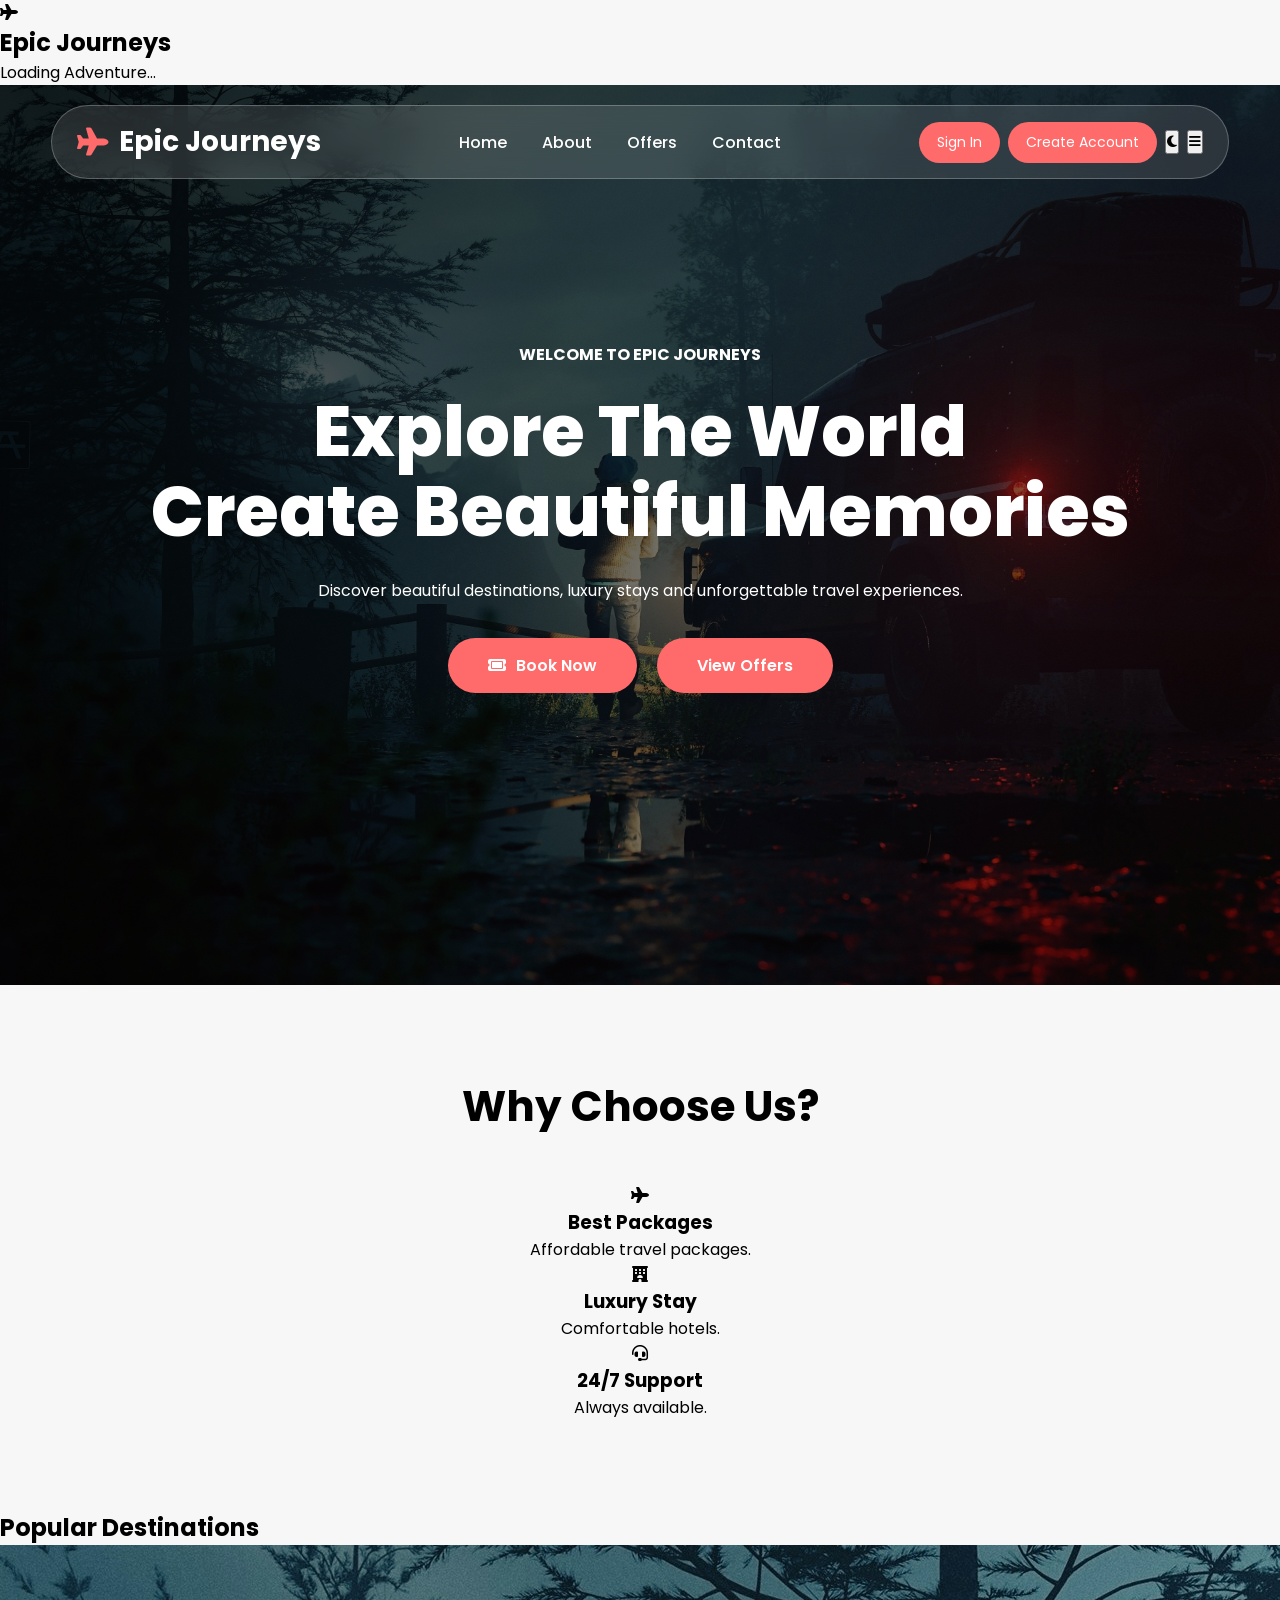
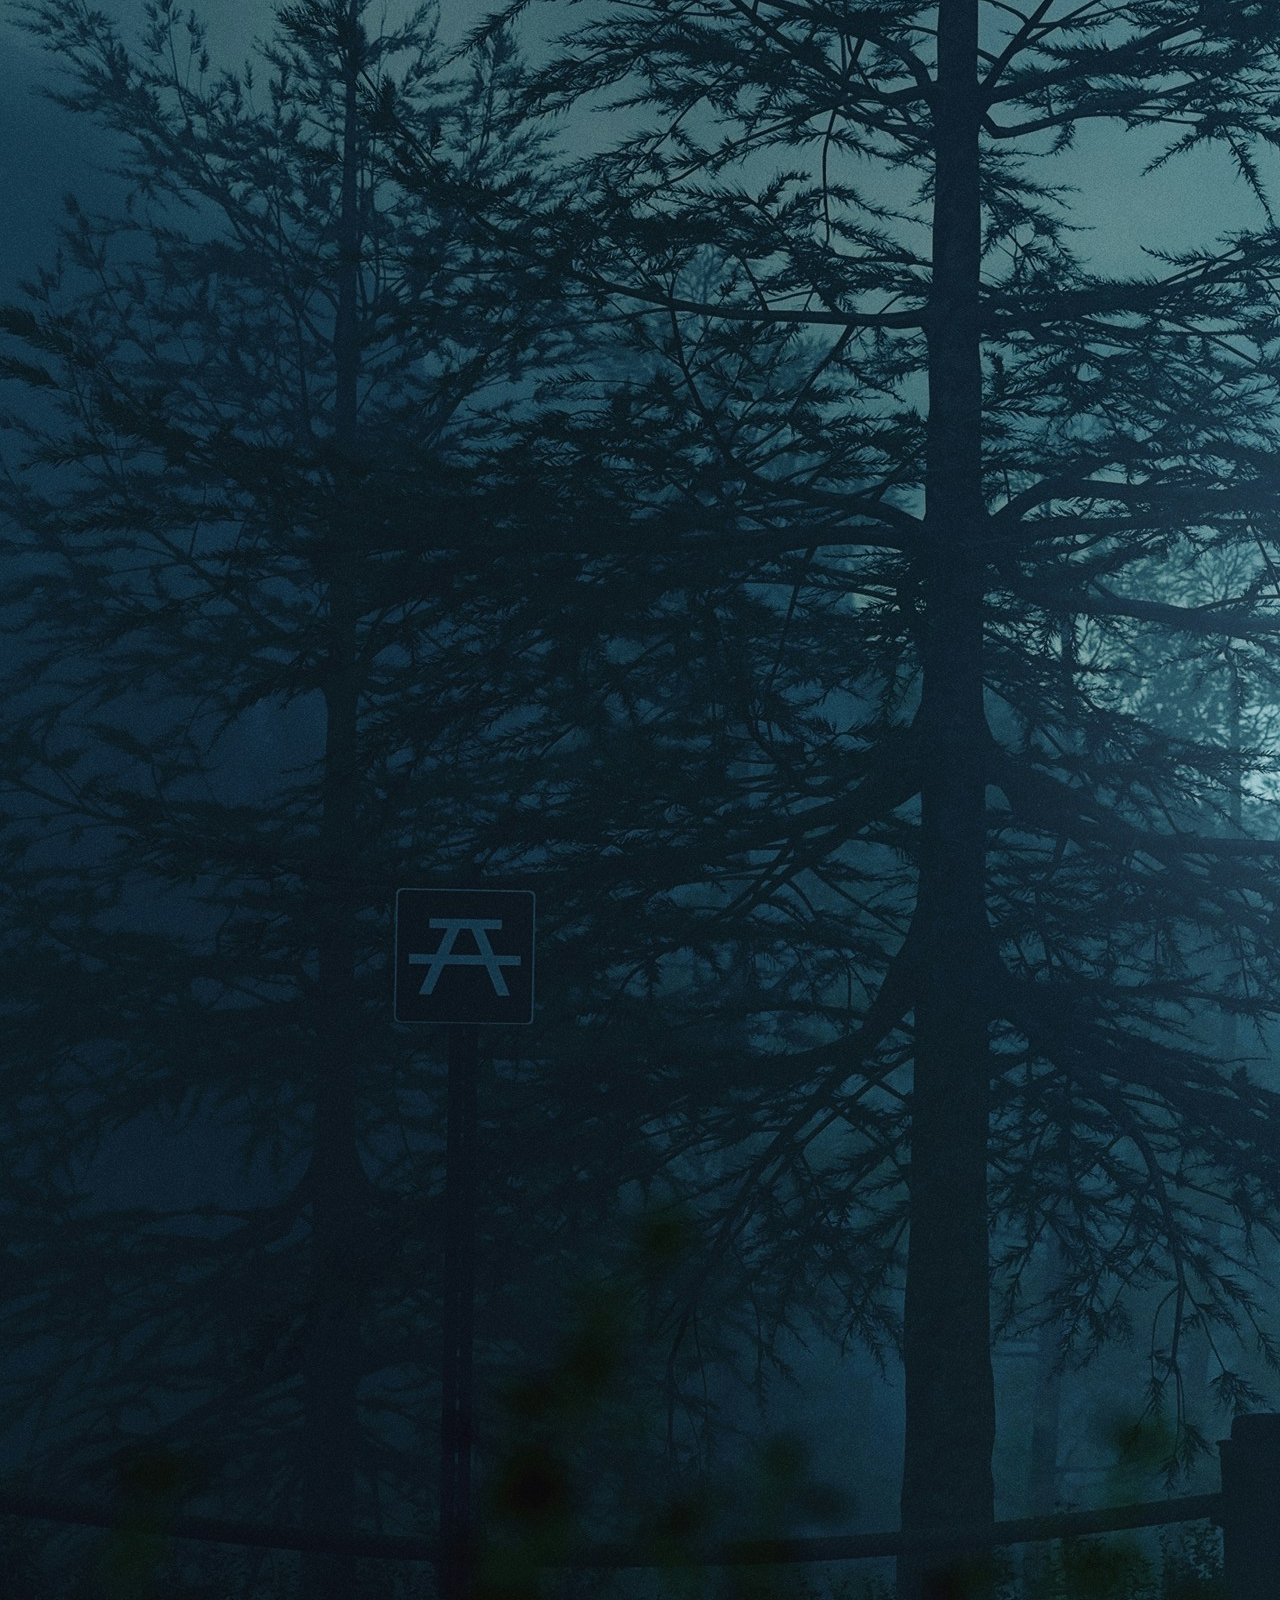
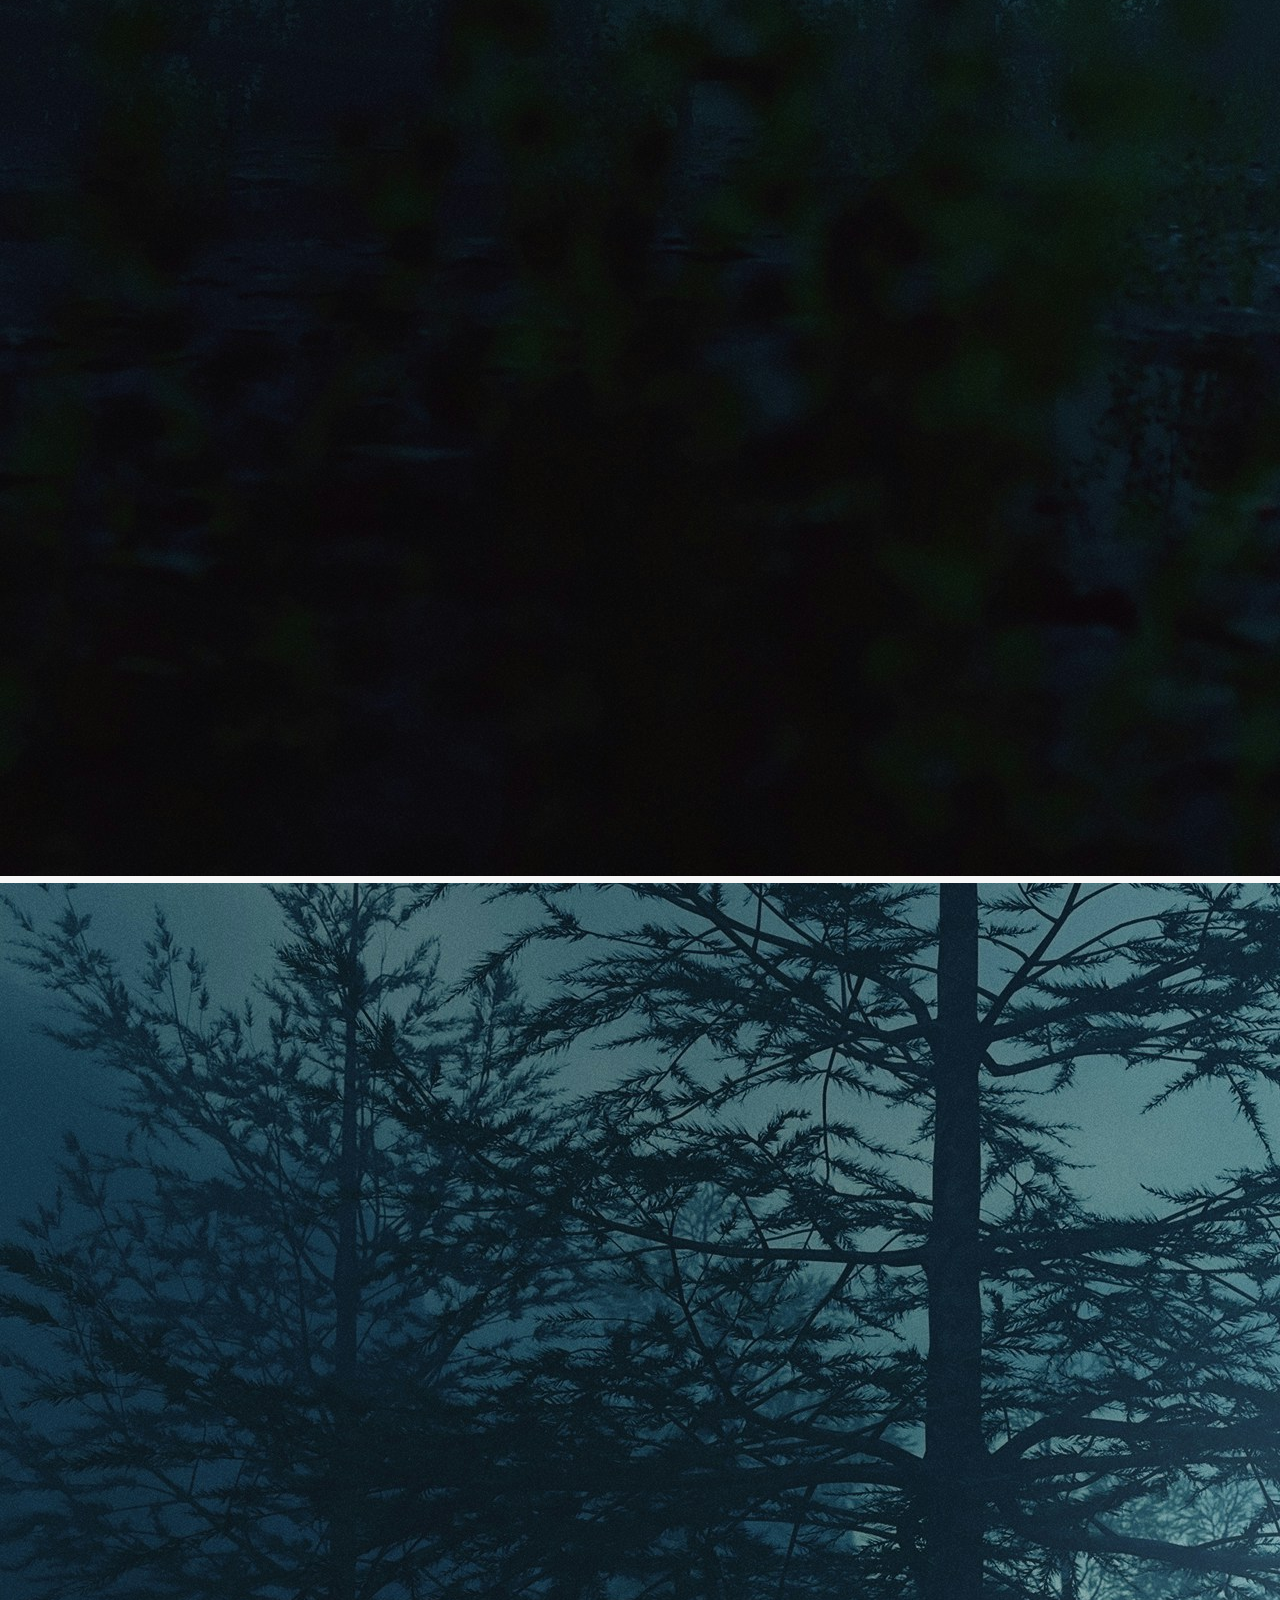
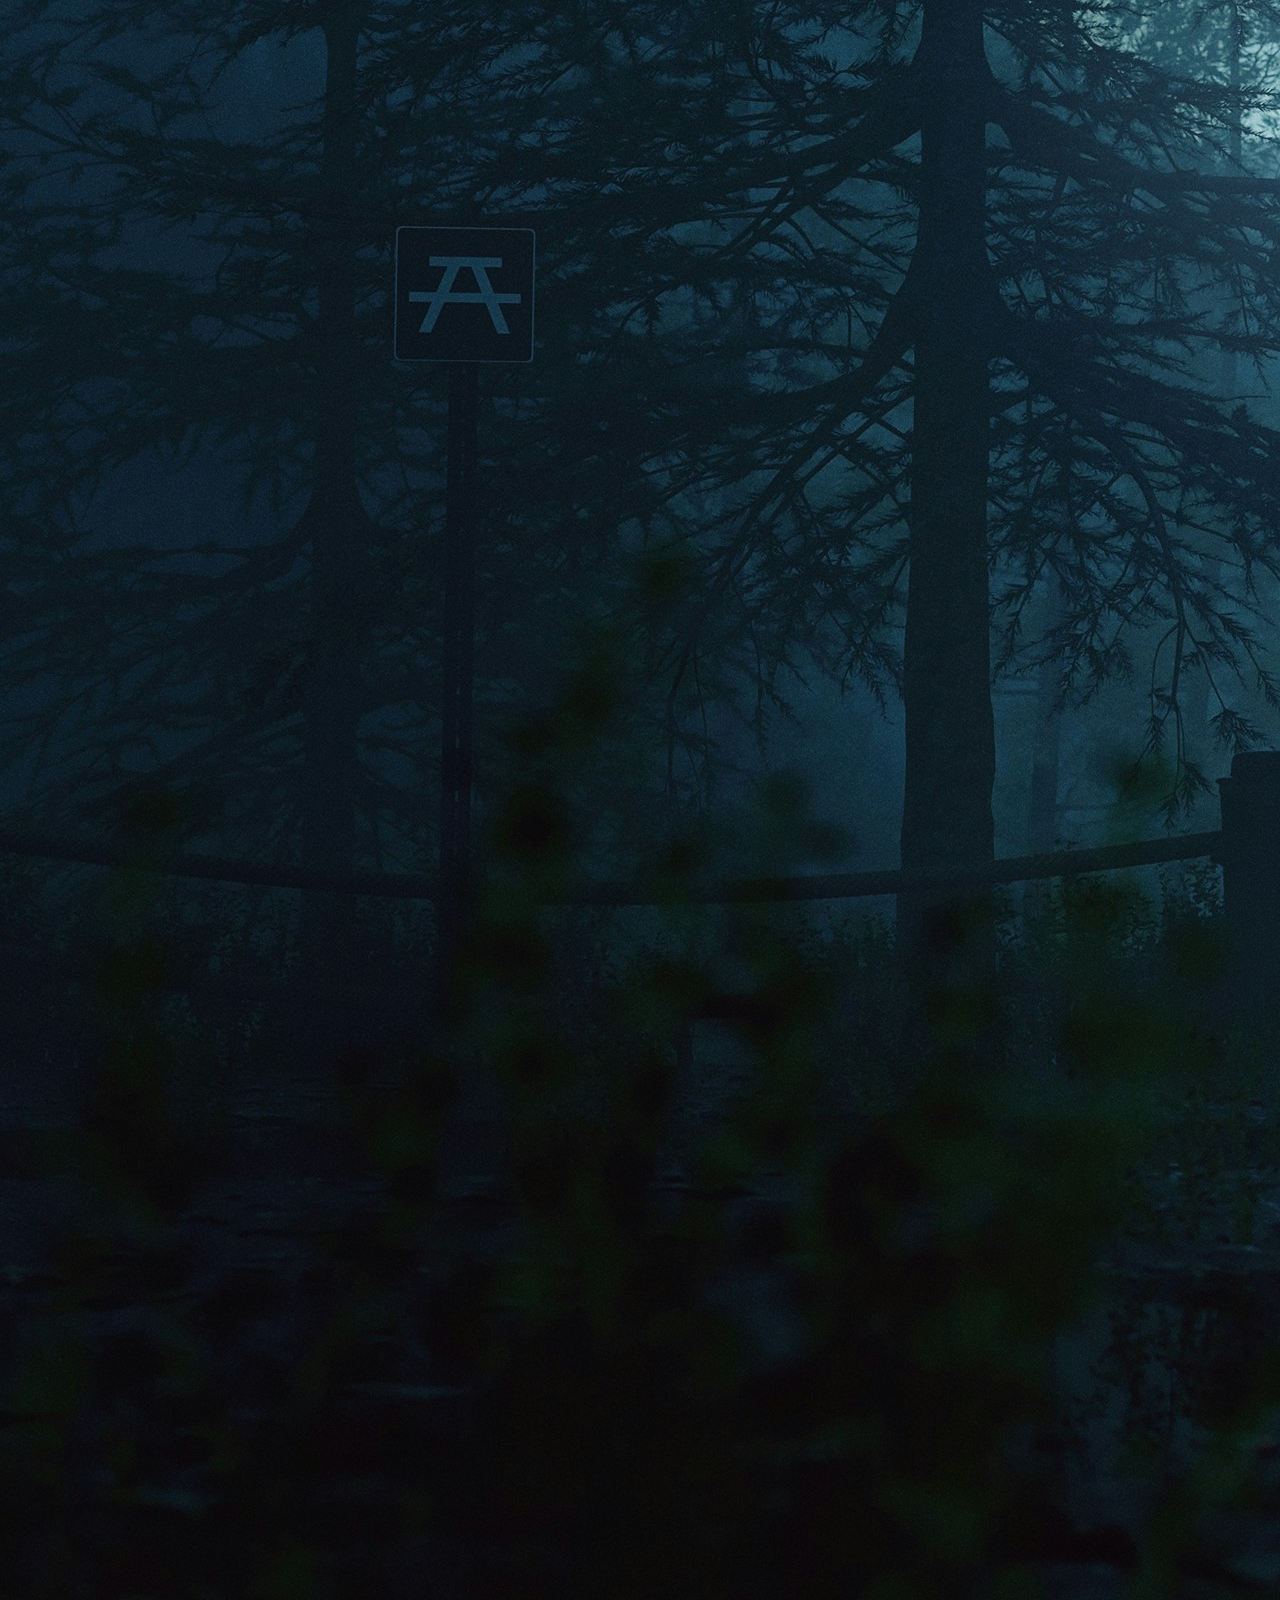
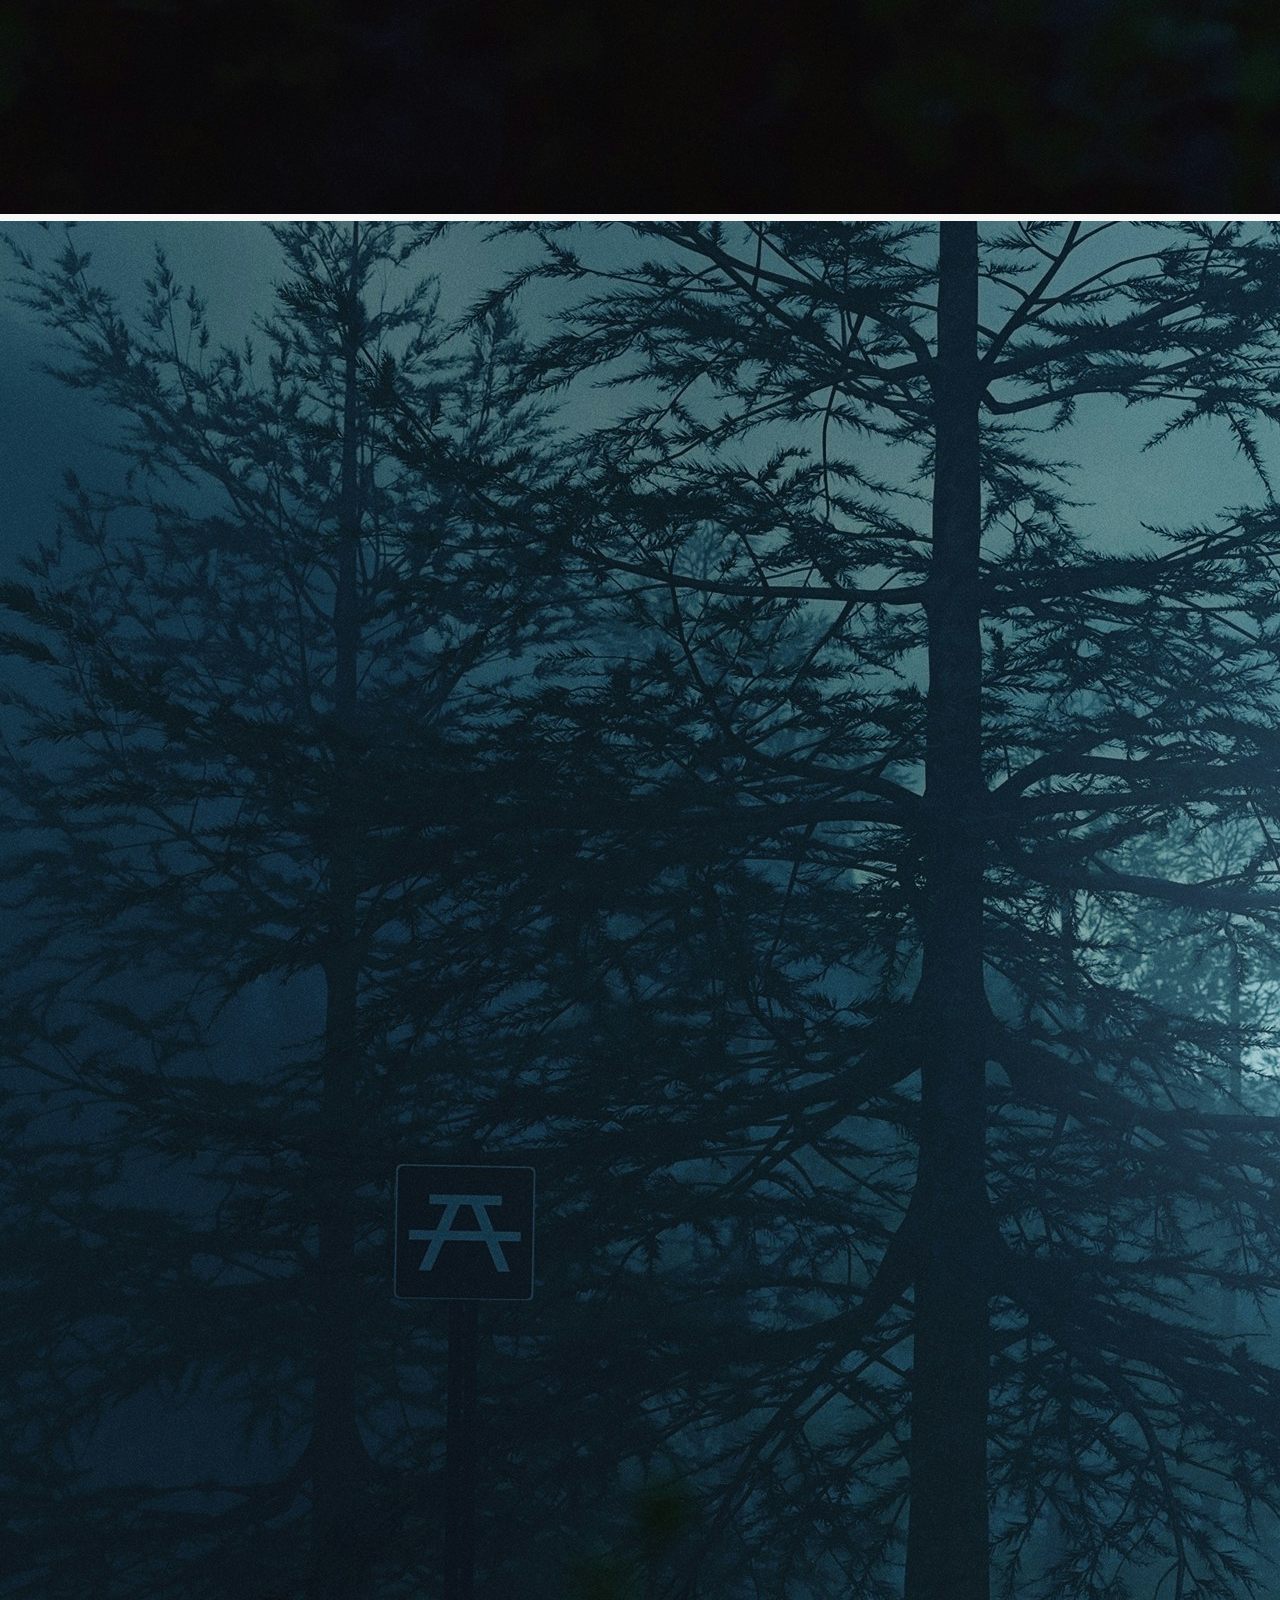
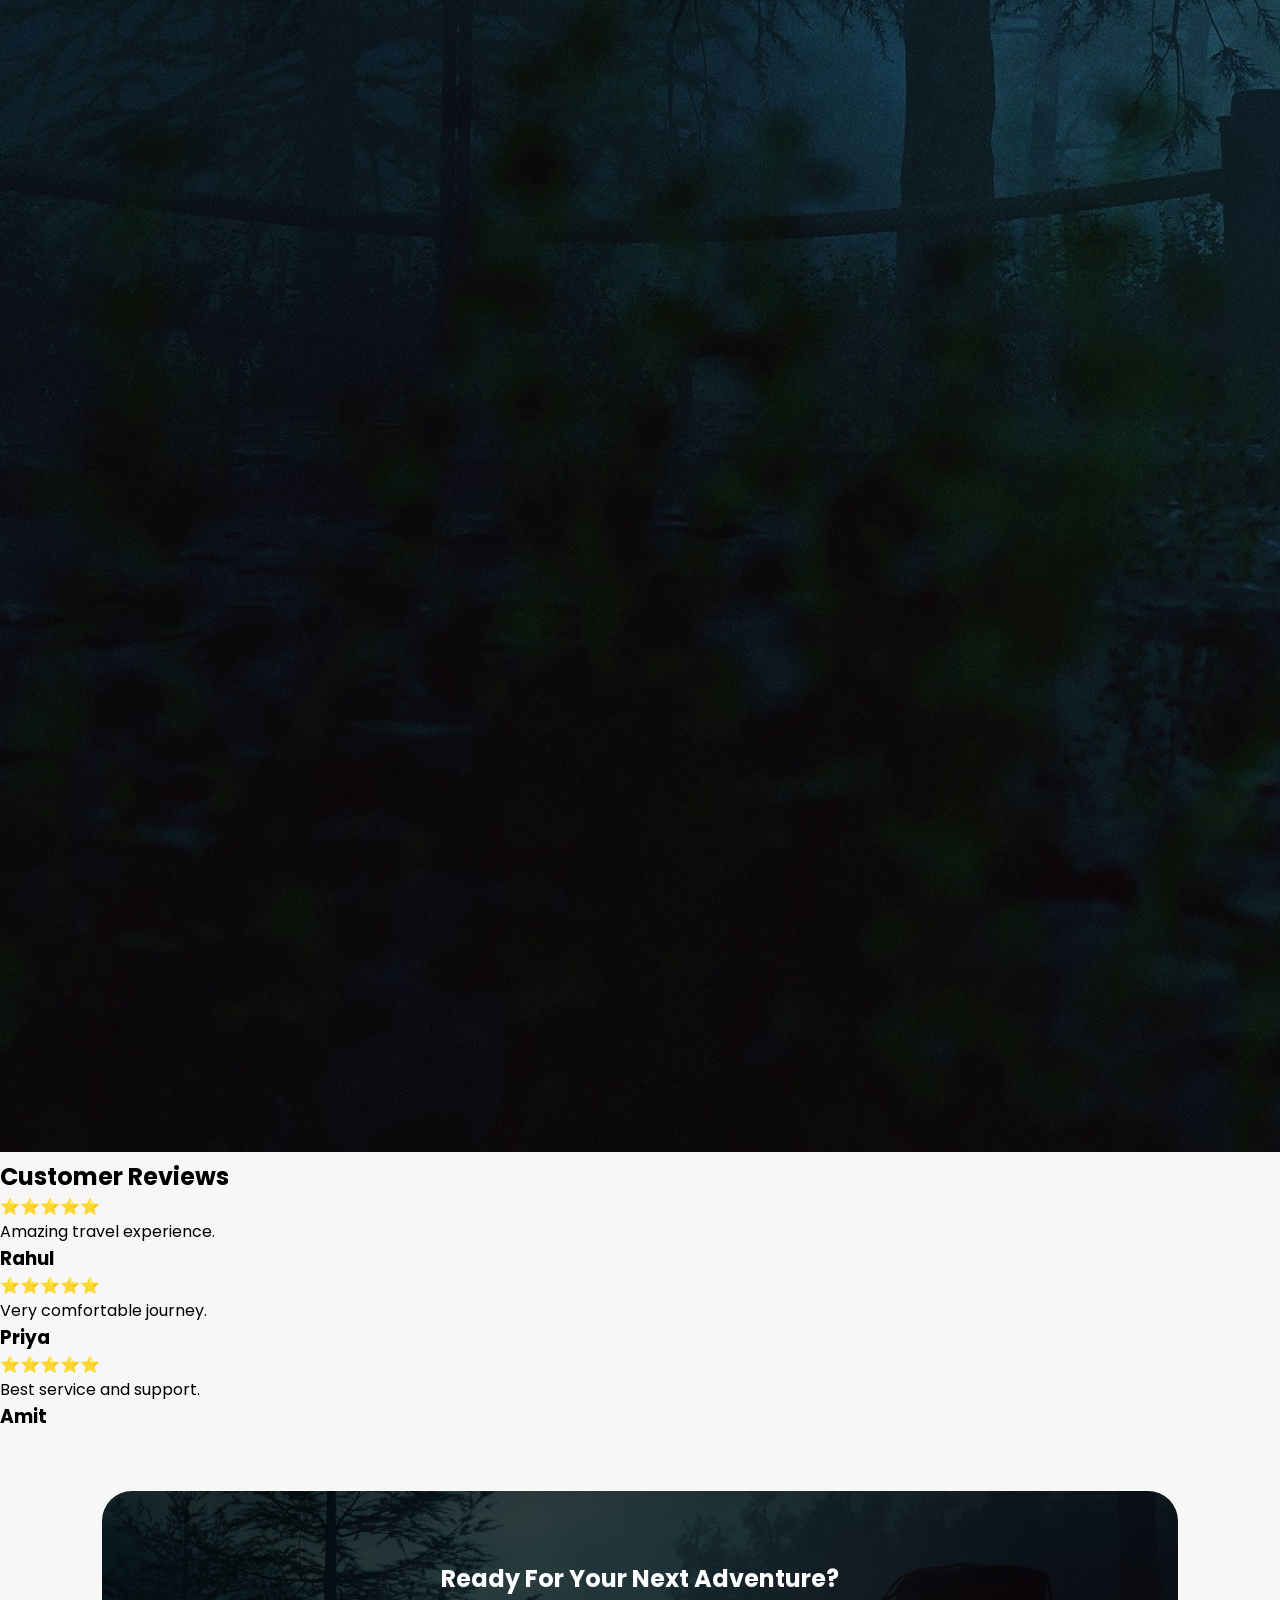
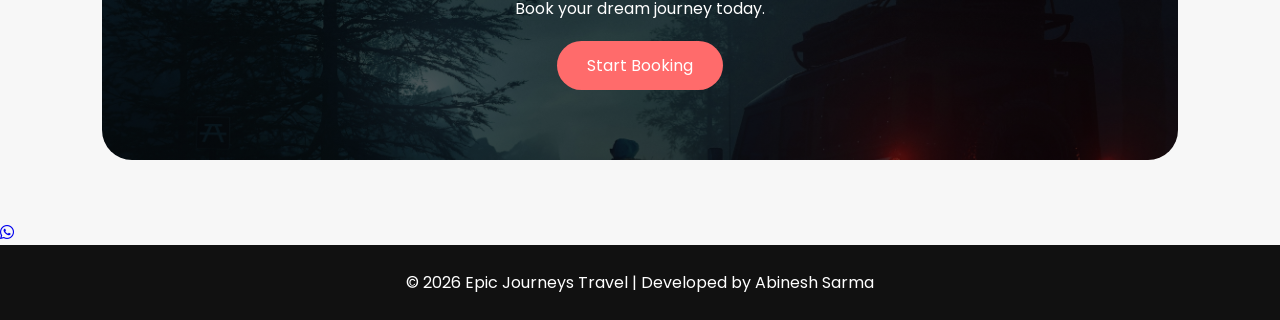
==== index.html @ 93b86c8d "Update index.html" ====
<!DOCTYPE html>
<html lang="en">

<head>

<meta charset="UTF-8">

<meta name="viewport" content="width=device-width, initial-scale=1.0">

<title>Epic Journeys | Travel</title>


<link rel="stylesheet" href="css/home.css">


<link rel="stylesheet"
href="https://cdnjs.cloudflare.com/ajax/libs/font-awesome/6.6.0/css/all.min.css">


</head>


<body>


<!-- Loader -->

<div class="loader">

<i class="fa-solid fa-plane"></i>

<h2>Epic Journeys</h2>

<p>Loading Adventure...</p>

</div>







<!-- Navbar -->


<header class="home-header">


<nav class="navbar">


<a href="index.html" class="logo">

<i class="fa-solid fa-plane"></i>

Epic Journeys

</a>





<div class="nav-links" id="navLinks">


<a href="index.html">Home</a>

<a href="about.html">About</a>

<a href="offers.html">Offers</a>

<a href="contact.html">Contact</a>


</div>






<div class="nav-actions">


<a href="signin.html">
Sign In
</a>


<a href="signup.html">
Create Account
</a>



<button id="themeBtn">

<i class="fa-solid fa-moon"></i>

</button>




<button id="menuBtn">

<i class="fa-solid fa-bars"></i>

</button>



</div>



</nav>








<!-- Hero -->


<section class="hero">


<div class="hero-content">


<h4>
WELCOME TO EPIC JOURNEYS
</h4>



<h1>

Explore The World

<br>

Create Beautiful Memories

</h1>



<p>

Discover beautiful destinations,
luxury stays and unforgettable
travel experiences.

</p>




<div class="hero-buttons">


<a href="booking.html">

<i class="fa-solid fa-ticket"></i>

Book Now

</a>



<a href="offers.html">

View Offers

</a>


</div>



</div>


</section>


</header>









<!-- Services -->


<section class="services">


<h2>
Why Choose Us?
</h2>



<div class="service-box">



<div class="card">

<i class="fa-solid fa-plane"></i>

<h3>
Best Packages
</h3>

<p>
Affordable travel packages.
</p>

</div>





<div class="card">

<i class="fa-solid fa-hotel"></i>

<h3>
Luxury Stay
</h3>

<p>
Comfortable hotels.
</p>

</div>





<div class="card">

<i class="fa-solid fa-headset"></i>

<h3>
24/7 Support
</h3>

<p>
Always available.
</p>

</div>


</div>


</section>










<!-- Gallery -->


<section class="gallery">


<h2>
Popular Destinations
</h2>


<div class="gallery-box">


<img src="one.jpg">

<img src="one.jpg">

<img src="one.jpg">


</div>


</section>










<!-- Reviews -->


<section class="reviews">


<h2>
Customer Reviews
</h2>



<div class="review-box">


<div class="review">


⭐⭐⭐⭐⭐

<p>
Amazing travel experience.
</p>

<h3>
Rahul
</h3>

</div>





<div class="review">


⭐⭐⭐⭐⭐

<p>
Very comfortable journey.
</p>

<h3>
Priya
</h3>


</div>





<div class="review">


⭐⭐⭐⭐⭐

<p>
Best service and support.
</p>

<h3>
Amit
</h3>


</div>


</div>


</section>









<!-- Booking Banner -->


<section class="booking-banner">


<h2>
Ready For Your Next Adventure?
</h2>


<p>
Book your dream journey today.
</p>


<a href="booking.html">
Start Booking
</a>


</section>









<!-- WhatsApp -->


<a class="whatsapp"
href="https://wa.me/">

<i class="fa-brands fa-whatsapp"></i>

</a>







<footer>


<p>
© 2026 Epic Journeys Travel | Developed by Abinesh Sarma
</p>


</footer>






<script src="js/home.js"></script>


</body>

</html>
---- css/home.css ----
/* =====================================
   EPIC JOURNEYS PREMIUM HOME CSS
===================================== */

@import url('https://fonts.googleapis.com/css2?family=Poppins:wght@300;400;500;600;700;800&display=swap');


*{
    margin:0;
    padding:0;
    box-sizing:border-box;
    font-family:'Poppins',sans-serif;
}


body{
    overflow-x:hidden;
    background:#f7f7f7;
}


html{
    scroll-behavior:smooth;
}



/* ===============================
   HERO BACKGROUND
================================ */


.home-header{

    min-height:100vh;

    background:
    linear-gradient(
    120deg,
    rgba(0,0,0,.75),
    rgba(0,0,0,.35)
    ),
    url("../one.jpg");

    background-size:cover;

    background-position:center;

    animation:bgZoom 15s infinite alternate;

}


@keyframes bgZoom{

from{
background-size:100%;
}

to{
background-size:115%;
}

}



/* ===============================
 NAVBAR
================================ */


.navbar{

    width:92%;

    margin:20px auto;

    padding:15px 25px;

    display:flex;

    justify-content:space-between;

    align-items:center;


    position:fixed;

    left:0;

    right:0;

    z-index:999;


    background:rgba(255,255,255,.12);

    backdrop-filter:blur(15px);


    border-radius:50px;

    border:1px solid rgba(255,255,255,.25);

}



.logo{

    color:white;

    text-decoration:none;

    font-size:28px;

    font-weight:700;

    display:flex;

    align-items:center;

    gap:10px;

}



.logo i{

    color:#ff6b6b;

}




.nav-links{

    display:flex;

    gap:35px;

}



.nav-links a{

    color:white;

    text-decoration:none;

    font-weight:500;

    transition:.3s;

}



.nav-links a:hover{

    color:#ff6b6b;

}




.nav-actions{

    display:flex;

    align-items:center;

    gap:8px;

}



.nav-actions a{

    color:white;

    text-decoration:none;

    padding:10px 18px;

    border-radius:30px;

    background:#ff6b6b;

    font-size:14px;

    transition:.3s;

}



.nav-actions a:hover{

    background:white;

    color:#ff6b6b;

}





.menu-icon{

    display:none;

    border:none;

    background:none;

    color:white;

    font-size:25px;

    cursor:pointer;

}







/* ===============================
 HERO
================================ */


.hero{

    min-height:100vh;

    display:flex;

    justify-content:center;

    align-items:center;

    text-align:center;

    color:white;

    padding:20px;

}



.hero-content{

    animation:fadeUp 1.5s ease;

}



@keyframes fadeUp{

from{

opacity:0;

transform:translateY(60px);

}

to{

opacity:1;

transform:translateY(0);

}

}



.welcome{

    letter-spacing:6px;

    font-size:14px;

}



.hero h1{

    font-size:70px;

    line-height:1.15;

    margin:25px 0;

    font-weight:800;

}



.description{

    font-size:18px;

    max-width:650px;

    margin:auto;

}



.hero-buttons a{

    display:inline-flex;

    gap:10px;

    align-items:center;

    margin:35px 8px;

    padding:15px 40px;

    border-radius:50px;

    background:#ff6b6b;

    color:white;

    text-decoration:none;

    font-weight:600;

    transition:.4s;

}



.hero-buttons a:hover{

    transform:translateY(-8px);

    box-shadow:0 10px 30px rgba(255,107,107,.5);

}







/* ===============================
 SERVICES
================================ */


.services{

    padding:90px 8%;

    text-align:center;

}



.services h2{

    font-size:42px;

    margin-bottom:45px;

}



.service-container{

    display:grid;

    grid-template-columns:repeat(auto-fit,minmax(250px,1fr));

    gap:30px;

}



.service-card{

    background:white;

    padding:35px;

    border-radius:25px;

    box-shadow:0 15px 40px rgba(0,0,0,.08);

    transition:.4s;

}



.service-card:hover{

    transform:translateY(-15px);

}



.service-card i{

    font-size:45px;

    color:#ff6b6b;

    margin-bottom:20px;

}






/* ===============================
 BANNERS
================================ */


.offer-banner,
.booking-banner{

    margin:60px 8%;

    padding:70px 20px;

    border-radius:30px;

    text-align:center;

    color:white;


    background:

    linear-gradient(
    rgba(0,0,0,.6),
    rgba(0,0,0,.6)
    ),

    url("../one.jpg");

    background-size:cover;

}



.offer-banner a,
.booking-banner a{

    display:inline-block;

    margin-top:20px;

    padding:12px 30px;

    background:#ff6b6b;

    color:white;

    text-decoration:none;

    border-radius:30px;

}





footer{

    background:#111;

    color:white;

    text-align:center;

    padding:25px;

}







/* ===============================
 MOBILE RESPONSIVE
================================ */


@media(max-width:768px){


.navbar{

    width:94%;

    padding:12px 18px;

}



.logo{

    font-size:20px;

}



.nav-links{


    position:absolute;

    top:75px;

    left:0;

    width:100%;


    background:rgba(0,0,0,.95);


    border-radius:20px;


    display:none;


    flex-direction:column;


    text-align:center;


    padding:20px;


}



.nav-links.active{

    display:flex;

}



.nav-links a{

    padding:12px;

}



.nav-actions a{

    padding:7px 10px;

    font-size:11px;

}



.menu-icon{

    display:block;

}



.hero h1{

    font-size:38px;

}



.welcome{

    font-size:10px;

    letter-spacing:3px;

}



.description{

    font-size:14px;

}



.hero-buttons a{

    padding:12px 25px;

}


}
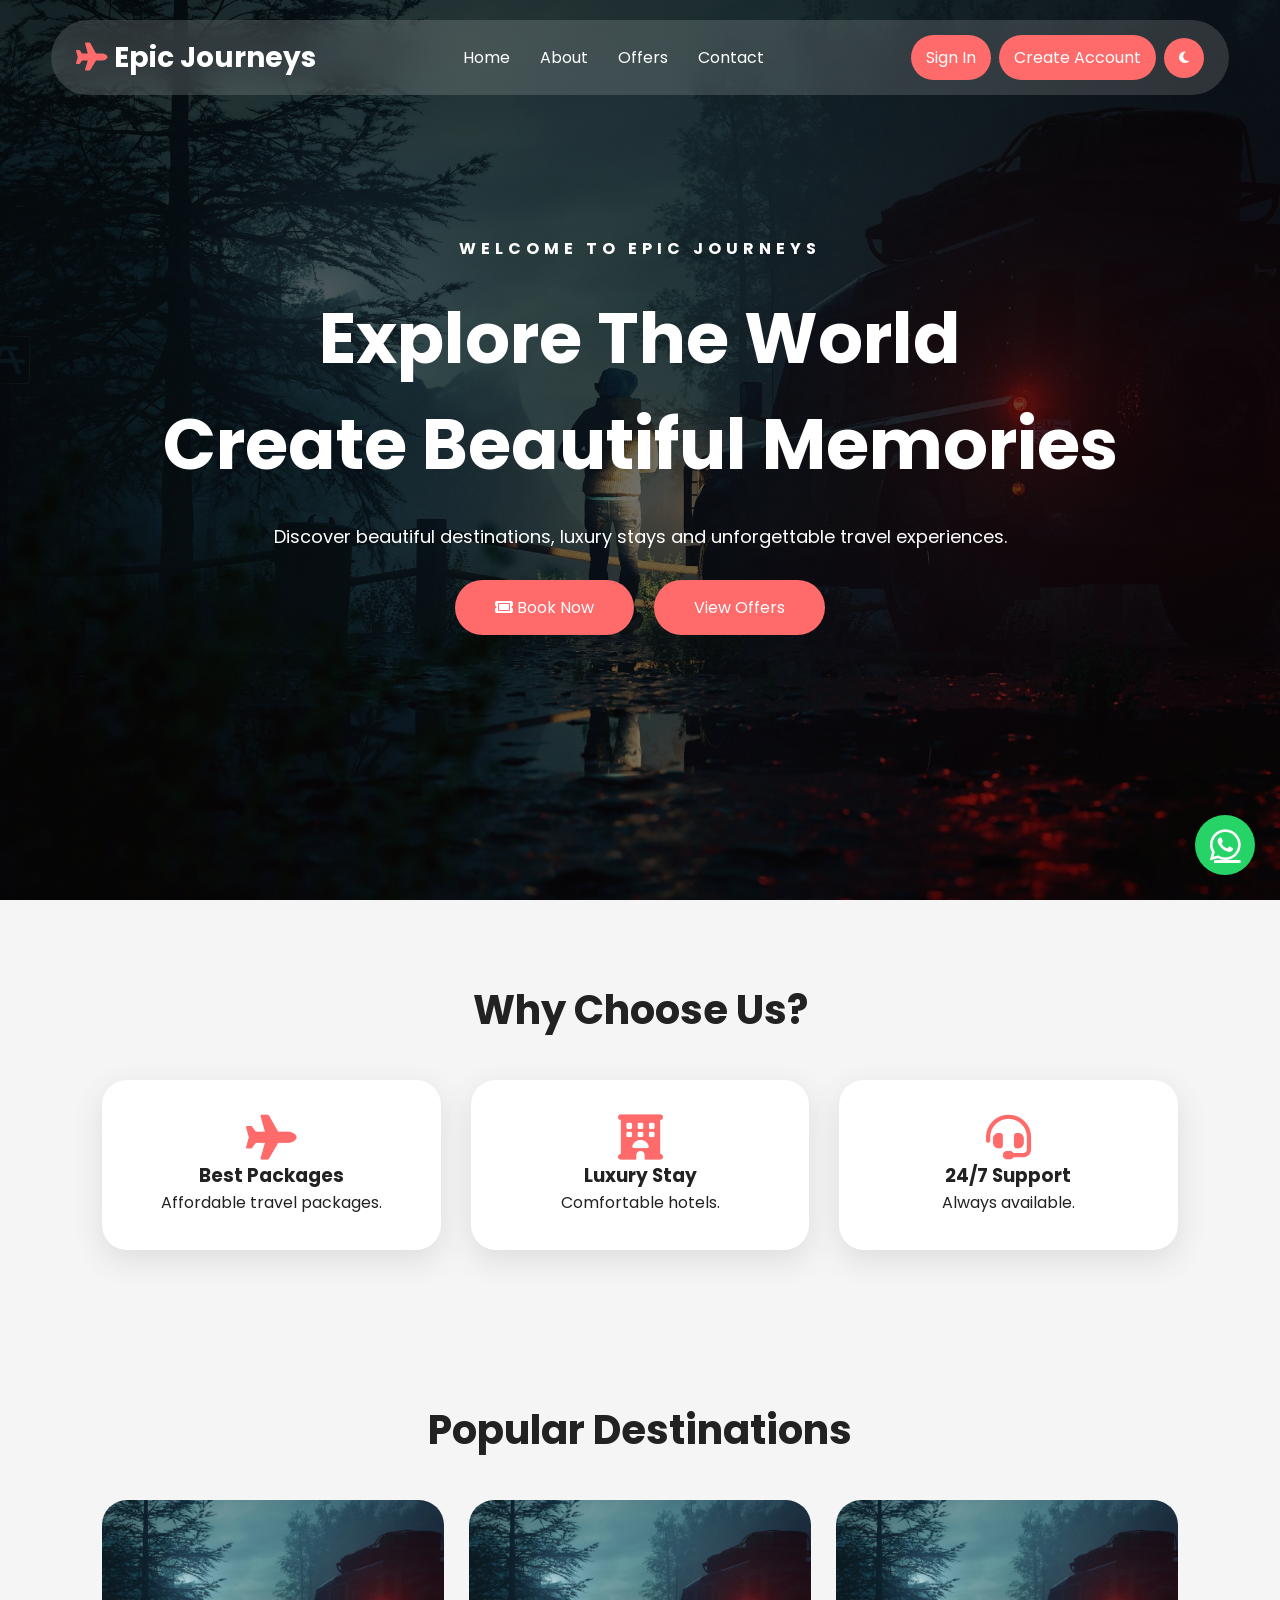
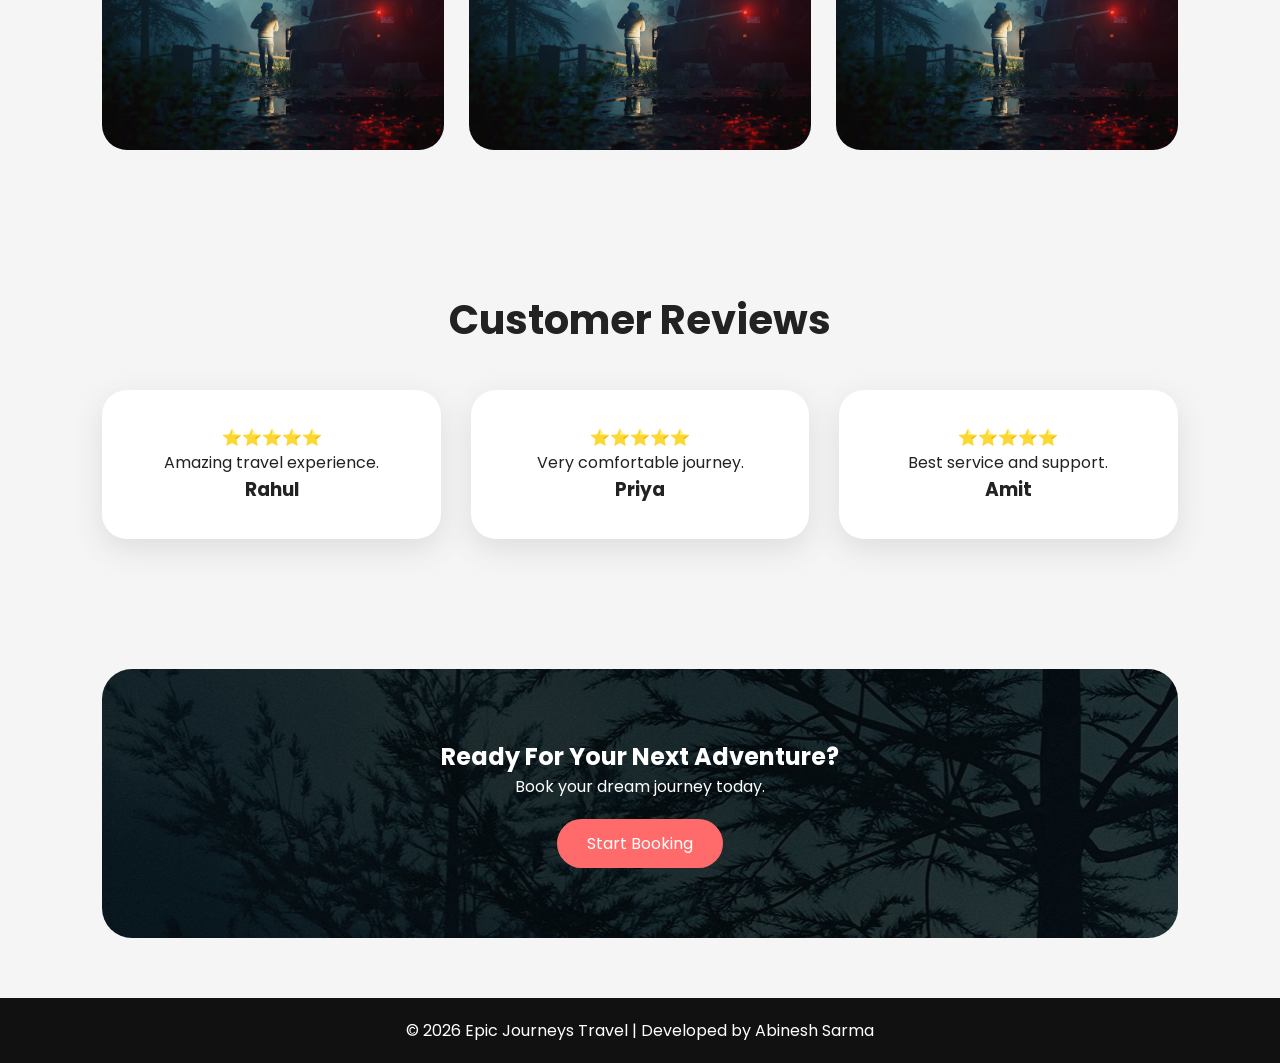
==== commit 144b8a42: "Update index.html" ====
--- a/index.html
+++ b/index.html
@@ -438,7 +438,8 @@
 
 
 <a class="whatsapp"
-href="https://wa.me/">
+href="https://wa.me/916033255660?text=Hello%20Epic%20Journeys,%20I%20want%20to%20know%20about%20travel%20packages."
+target="_blank">
 
 <i class="fa-brands fa-whatsapp"></i>
 
--- a/css/home.css
+++ b/css/home.css
@@ -1,8 +1,4 @@
-/* =====================================
-   EPIC JOURNEYS PREMIUM HOME CSS
-===================================== */
-
-@import url('https://fonts.googleapis.com/css2?family=Poppins:wght@300;400;500;600;700;800&display=swap');
+@import url('https://fonts.googleapis.com/css2?family=Poppins:wght@300;400;600;700;800&display=swap');
 
 
 *{
@@ -13,637 +9,975 @@
 }
 
 
-body{
-    overflow-x:hidden;
-    background:#f7f7f7;
-}
-
-
 html{
     scroll-behavior:smooth;
 }
 
 
-
+body{
+
+    background:#f5f5f5;
+
+    color:#222;
+
+    transition:.4s;
+
+}
+
+
+
+/* ================= LOADER ================= */
+
+
+.loader{
+
+    position:fixed;
+
+    inset:0;
+
+    background:#111;
+
+    color:white;
+
+    display:flex;
+
+    justify-content:center;
+
+    align-items:center;
+
+    flex-direction:column;
+
+    z-index:9999;
+
+
+}
+
+
+
+.loader i{
+
+    font-size:60px;
+
+    color:#ff6b6b;
+
+    animation:fly 1s infinite alternate;
+
+}
+
+
+
+@keyframes fly{
+
+from{
+
+transform:translateY(0);
+
+}
+
+to{
+
+transform:translateY(-20px);
+
+}
+
+}
+
+
+
+
+
+/* ================= HEADER ================= */
+
+
+.home-header{
+
+
+min-height:100vh;
+
+
+background:
+
+linear-gradient(
+rgba(0,0,0,.65),
+rgba(0,0,0,.45)
+),
+
+url("../one.jpg");
+
+
+
+background-size:cover;
+
+background-position:center;
+
+
+}
+
+
+
+
+
+/* ================= NAVBAR ================= */
+
+
+.navbar{
+
+
+width:92%;
+
+margin:20px auto;
+
+
+padding:15px 25px;
+
+
+position:fixed;
+
+top:0;
+
+left:0;
+
+right:0;
+
+
+z-index:1000;
+
+
+
+display:flex;
+
+justify-content:space-between;
+
+align-items:center;
+
+
+background:rgba(255,255,255,.15);
+
+
+backdrop-filter:blur(15px);
+
+
+border-radius:50px;
+
+
+}
+
+
+
+.logo{
+
+color:white;
+
+font-size:28px;
+
+font-weight:700;
+
+text-decoration:none;
+
+}
+
+
+
+.logo i{
+
+color:#ff6b6b;
+
+}
+
+
+
+
+
+.nav-links{
+
+display:flex;
+
+gap:30px;
+
+}
+
+
+
+.nav-links a{
+
+color:white;
+
+text-decoration:none;
+
+transition:.3s;
+
+}
+
+
+
+.nav-links a:hover{
+
+color:#ff6b6b;
+
+}
+
+
+
+
+.nav-actions{
+
+display:flex;
+
+align-items:center;
+
+gap:8px;
+
+}
+
+
+
+
+.nav-actions a,
+.nav-actions button{
+
+
+border:none;
+
+background:#ff6b6b;
+
+color:white;
+
+
+padding:10px 15px;
+
+
+border-radius:30px;
+
+
+text-decoration:none;
+
+
+cursor:pointer;
+
+}
+
+
+
+#menuBtn{
+
+display:none;
+
+}
+
+
+
+
+
+
+
+/* ================= HERO ================= */
+
+
+.hero{
+
+
+height:100vh;
+
+
+display:flex;
+
+justify-content:center;
+
+align-items:center;
+
+
+text-align:center;
+
+
+color:white;
+
+
+padding:20px;
+
+
+}
+
+
+
+.hero-content{
+
+
+animation:show 1.5s;
+
+}
+
+
+
+@keyframes show{
+
+from{
+
+opacity:0;
+
+transform:translateY(50px);
+
+}
+
+
+to{
+
+opacity:1;
+
+transform:translateY(0);
+
+}
+
+}
+
+
+
+.hero h4{
+
+
+letter-spacing:5px;
+
+}
+
+
+
+.hero h1{
+
+
+font-size:70px;
+
+margin:25px 0;
+
+}
+
+
+
+.hero p{
+
+font-size:18px;
+
+}
+
+
+
+
+.hero-buttons a{
+
+
+display:inline-block;
+
+
+margin:30px 8px;
+
+
+padding:15px 40px;
+
+
+border-radius:50px;
+
+
+background:#ff6b6b;
+
+
+color:white;
+
+
+text-decoration:none;
+
+
+transition:.4s;
+
+
+}
+
+
+
+.hero-buttons a:hover{
+
+transform:translateY(-8px);
+
+}
+
+
+
+
+
+
+
+/* ================= SERVICES ================= */
+
+
+.services{
+
+
+padding:80px 8%;
+
+
+text-align:center;
+
+
+}
+
+
+
+.services h2,
+.gallery h2,
+.reviews h2{
+
+
+font-size:40px;
+
+margin-bottom:40px;
+
+
+}
+
+
+
+.service-box,
+.review-box{
+
+
+display:grid;
+
+
+grid-template-columns:repeat(auto-fit,minmax(250px,1fr));
+
+
+gap:30px;
+
+
+}
+
+
+
+
+.card,
+.review{
+
+
+background:white;
+
+
+padding:35px;
+
+
+border-radius:25px;
+
+
+box-shadow:0 10px 30px #ddd;
+
+
+transition:.4s;
+
+
+}
+
+
+
+.card:hover,
+.review:hover{
+
+
+transform:translateY(-15px);
+
+
+}
+
+
+
+.card i{
+
+font-size:45px;
+
+color:#ff6b6b;
+
+}
+
+
+
+
+
+/* ================= GALLERY ================= */
+
+
+.gallery{
+
+
+padding:70px 8%;
+
+
+text-align:center;
+
+
+}
+
+
+
+
+.gallery-box{
+
+
+display:grid;
+
+grid-template-columns:repeat(auto-fit,minmax(250px,1fr));
+
+gap:25px;
+
+
+}
+
+
+
+.gallery-box img{
+
+
+width:100%;
+
+height:250px;
+
+object-fit:cover;
+
+
+border-radius:25px;
+
+
+transition:.4s;
+
+
+}
+
+
+
+.gallery-box img:hover{
+
+
+transform:scale(1.05);
+
+
+}
+
+
+
+
+
+
+
+/* ================= REVIEWS ================= */
+
+
+.reviews{
+
+
+padding:70px 8%;
+
+text-align:center;
+
+
+}
+
+
+
+
+
+
+/* ================= BOOKING ================= */
+
+
+.booking-banner{
+
+
+margin:60px 8%;
+
+
+padding:70px;
+
+
+border-radius:30px;
+
+
+text-align:center;
+
+
+color:white;
+
+
+background:
+
+linear-gradient(
+rgba(0,0,0,.6),
+rgba(0,0,0,.6)
+),
+
+url("../one.jpg");
+
+
+}
+
+
+
+.booking-banner a{
+
+
+display:inline-block;
+
+
+margin-top:20px;
+
+
+background:#ff6b6b;
+
+
+padding:12px 30px;
+
+
+border-radius:30px;
+
+
+color:white;
+
+
+text-decoration:none;
+
+
+}
+
+
+
+
+
+
+/* ================= WHATSAPP ================= */
+
+
+.whatsapp{
+
+
+position:fixed;
+
+
+right:25px;
+
+bottom:25px;
+
+
+width:60px;
+
+height:60px;
+
+
+background:#25D366;
+
+
+color:white;
+
+
+border-radius:50%;
+
+
+display:flex;
+
+align-items:center;
+
+justify-content:center;
+
+
+font-size:35px;
+
+
+z-index:999;
+
+
+}
+
+
+
+
+
+
+footer{
+
+
+background:#111;
+
+color:white;
+
+text-align:center;
+
+padding:20px;
+
+
+}
+
+
+
+
+
+
+
+/* ================= MOBILE ================= */
+
+
+@media(max-width:768px){
+
+
+
+.navbar{
+
+width:95%;
+
+}
+
+
+
+.nav-links{
+
+
+position:absolute;
+
+
+top:70px;
+
+left:0;
+
+
+width:100%;
+
+
+background:#111;
+
+
+display:none;
+
+
+flex-direction:column;
+
+
+padding:20px;
+
+
+border-radius:20px;
+
+
+}
+
+
+
+.nav-links.active{
+
+
+display:flex;
+
+
+}
+
+
+
+#menuBtn{
+
+display:block;
+
+}
+
+
+
+.nav-actions a{
+
+
+padding:8px 10px;
+
+font-size:11px;
+
+
+}
+
+
+
+.hero h1{
+
+
+font-size:38px;
+
+
+}
+
+
+.hero p{
+
+font-size:14px;
+
+}
+
+
+}
 /* ===============================
-   HERO BACKGROUND
+   MOBILE NAVBAR FINAL FIX
 ================================ */
 
-
-.home-header{
-
-    min-height:100vh;
-
-    background:
-    linear-gradient(
-    120deg,
-    rgba(0,0,0,.75),
-    rgba(0,0,0,.35)
-    ),
-    url("../one.jpg");
-
-    background-size:cover;
-
-    background-position:center;
-
-    animation:bgZoom 15s infinite alternate;
-
-}
-
-
-@keyframes bgZoom{
-
-from{
-background-size:100%;
-}
-
-to{
-background-size:115%;
-}
-
-}
-
-
+@media(max-width:768px){
+
+
+.navbar{
+
+    width:95%;
+
+    padding:12px 15px;
+
+    border-radius:25px;
+
+    display:flex;
+
+    flex-wrap:wrap;
+
+}
+
+
+
+.logo{
+
+    font-size:18px;
+
+}
+
+
+
+.nav-actions{
+
+    gap:5px;
+
+}
+
+
+
+.nav-actions a{
+
+    padding:7px 9px;
+
+    font-size:10px;
+
+}
+
+
+
+#themeBtn{
+
+    display:none;
+
+}
+
+
+
+#menuBtn{
+
+    display:block;
+
+    padding:8px 12px;
+
+}
+
+
+
+
+
+.nav-links{
+
+    position:absolute;
+
+    top:75px;
+
+    left:0;
+
+    width:100%;
+
+
+    background:rgba(0,0,0,.95);
+
+
+    display:none;
+
+
+    flex-direction:column;
+
+
+    padding:20px;
+
+
+    border-radius:20px;
+
+
+}
+
+
+
+.nav-links.active{
+
+    display:flex;
+
+}
+
+
+
+.nav-links a{
+
+    padding:12px;
+
+    text-align:center;
+
+    color:white;
+
+}
+
+
+
+}
 
 /* ===============================
- NAVBAR
+ DARK MODE
 ================================ */
 
 
-.navbar{
-
-    width:92%;
-
-    margin:20px auto;
-
-    padding:15px 25px;
-
-    display:flex;
-
-    justify-content:space-between;
-
-    align-items:center;
-
-
-    position:fixed;
-
-    left:0;
-
-    right:0;
-
-    z-index:999;
-
-
-    background:rgba(255,255,255,.12);
-
-    backdrop-filter:blur(15px);
-
-
-    border-radius:50px;
-
-    border:1px solid rgba(255,255,255,.25);
-
-}
-
-
-
-.logo{
-
-    color:white;
-
-    text-decoration:none;
-
-    font-size:28px;
-
-    font-weight:700;
-
-    display:flex;
-
-    align-items:center;
-
-    gap:10px;
-
-}
-
-
-
-.logo i{
-
-    color:#ff6b6b;
-
-}
-
-
-
-
-.nav-links{
-
-    display:flex;
-
-    gap:35px;
-
-}
-
-
-
-.nav-links a{
-
-    color:white;
-
-    text-decoration:none;
-
-    font-weight:500;
-
-    transition:.3s;
-
-}
-
-
-
-.nav-links a:hover{
-
-    color:#ff6b6b;
-
-}
-
-
-
-
-.nav-actions{
-
-    display:flex;
-
-    align-items:center;
-
-    gap:8px;
-
-}
-
-
-
-.nav-actions a{
-
-    color:white;
-
-    text-decoration:none;
-
-    padding:10px 18px;
-
-    border-radius:30px;
-
-    background:#ff6b6b;
-
-    font-size:14px;
-
-    transition:.3s;
-
-}
-
-
-
-.nav-actions a:hover{
-
-    background:white;
-
-    color:#ff6b6b;
-
-}
-
-
-
-
-
-.menu-icon{
-
-    display:none;
-
-    border:none;
-
-    background:none;
-
-    color:white;
-
-    font-size:25px;
-
-    cursor:pointer;
-
-}
-
-
-
-
-
-
-
-/* ===============================
- HERO
-================================ */
-
-
-.hero{
-
-    min-height:100vh;
-
-    display:flex;
-
-    justify-content:center;
-
-    align-items:center;
-
-    text-align:center;
-
-    color:white;
-
-    padding:20px;
-
-}
-
-
-
-.hero-content{
-
-    animation:fadeUp 1.5s ease;
-
-}
-
-
-
-@keyframes fadeUp{
-
-from{
-
-opacity:0;
-
-transform:translateY(60px);
-
-}
-
-to{
-
-opacity:1;
-
-transform:translateY(0);
-
-}
-
-}
-
-
-
-.welcome{
-
-    letter-spacing:6px;
-
-    font-size:14px;
-
-}
-
-
-
-.hero h1{
-
-    font-size:70px;
-
-    line-height:1.15;
-
-    margin:25px 0;
-
-    font-weight:800;
-
-}
-
-
-
-.description{
-
-    font-size:18px;
-
-    max-width:650px;
-
-    margin:auto;
-
-}
-
-
-
-.hero-buttons a{
-
-    display:inline-flex;
-
-    gap:10px;
-
-    align-items:center;
-
-    margin:35px 8px;
-
-    padding:15px 40px;
-
-    border-radius:50px;
-
-    background:#ff6b6b;
-
-    color:white;
-
-    text-decoration:none;
-
-    font-weight:600;
-
-    transition:.4s;
-
-}
-
-
-
-.hero-buttons a:hover{
-
-    transform:translateY(-8px);
-
-    box-shadow:0 10px 30px rgba(255,107,107,.5);
-
-}
-
-
-
-
-
-
-
-/* ===============================
- SERVICES
-================================ */
-
-
-.services{
-
-    padding:90px 8%;
-
-    text-align:center;
-
-}
-
-
-
-.services h2{
-
-    font-size:42px;
-
-    margin-bottom:45px;
-
-}
-
-
-
-.service-container{
-
-    display:grid;
-
-    grid-template-columns:repeat(auto-fit,minmax(250px,1fr));
-
-    gap:30px;
-
-}
-
-
-
-.service-card{
-
-    background:white;
-
-    padding:35px;
-
-    border-radius:25px;
-
-    box-shadow:0 15px 40px rgba(0,0,0,.08);
-
-    transition:.4s;
-
-}
-
-
-
-.service-card:hover{
-
-    transform:translateY(-15px);
-
-}
-
-
-
-.service-card i{
-
-    font-size:45px;
-
-    color:#ff6b6b;
-
-    margin-bottom:20px;
-
-}
-
-
-
-
-
-
-/* ===============================
- BANNERS
-================================ */
-
-
-.offer-banner,
-.booking-banner{
-
-    margin:60px 8%;
-
-    padding:70px 20px;
-
-    border-radius:30px;
-
-    text-align:center;
-
-    color:white;
-
-
-    background:
-
-    linear-gradient(
-    rgba(0,0,0,.6),
-    rgba(0,0,0,.6)
-    ),
-
-    url("../one.jpg");
-
-    background-size:cover;
-
-}
-
-
-
-.offer-banner a,
-.booking-banner a{
-
-    display:inline-block;
-
-    margin-top:20px;
-
-    padding:12px 30px;
-
-    background:#ff6b6b;
-
-    color:white;
-
-    text-decoration:none;
-
-    border-radius:30px;
-
-}
-
-
-
-
-
-footer{
-
-    background:#111;
-
-    color:white;
-
-    text-align:center;
-
-    padding:25px;
-
-}
-
-
-
-
-
-
-
-/* ===============================
- MOBILE RESPONSIVE
-================================ */
-
-
-@media(max-width:768px){
-
-
-.navbar{
-
-    width:94%;
-
-    padding:12px 18px;
-
-}
-
-
-
-.logo{
-
-    font-size:20px;
-
-}
-
-
-
-.nav-links{
-
-
-    position:absolute;
-
-    top:75px;
-
-    left:0;
-
-    width:100%;
-
-
-    background:rgba(0,0,0,.95);
-
-
-    border-radius:20px;
-
-
-    display:none;
-
-
-    flex-direction:column;
-
-
-    text-align:center;
-
-
-    padding:20px;
-
-
-}
-
-
-
-.nav-links.active{
-
-    display:flex;
-
-}
-
-
-
-.nav-links a{
-
-    padding:12px;
-
-}
-
-
-
-.nav-actions a{
-
-    padding:7px 10px;
-
-    font-size:11px;
-
-}
-
-
-
-.menu-icon{
-
-    display:block;
-
-}
-
-
-
-.hero h1{
-
-    font-size:38px;
-
-}
-
-
-
-.welcome{
-
-    font-size:10px;
-
-    letter-spacing:3px;
-
-}
-
-
-
-.description{
-
-    font-size:14px;
-
-}
-
-
-
-.hero-buttons a{
-
-    padding:12px 25px;
-
-}
-
-
-}
+body.dark-mode{
+
+background:#111;
+
+color:white;
+
+}
+
+
+
+body.dark-mode .services,
+body.dark-mode .gallery,
+body.dark-mode .reviews{
+
+background:#111;
+
+}
+
+
+
+body.dark-mode .card,
+body.dark-mode .review{
+
+background:#222;
+
+color:white;
+
+}
+
+
+
+body.dark-mode h2,
+body.dark-mode h3,
+body.dark-mode p{
+
+color:white;
+
+}
+
+
+
+.theme-btn{
+
+cursor:pointer;
+
+}
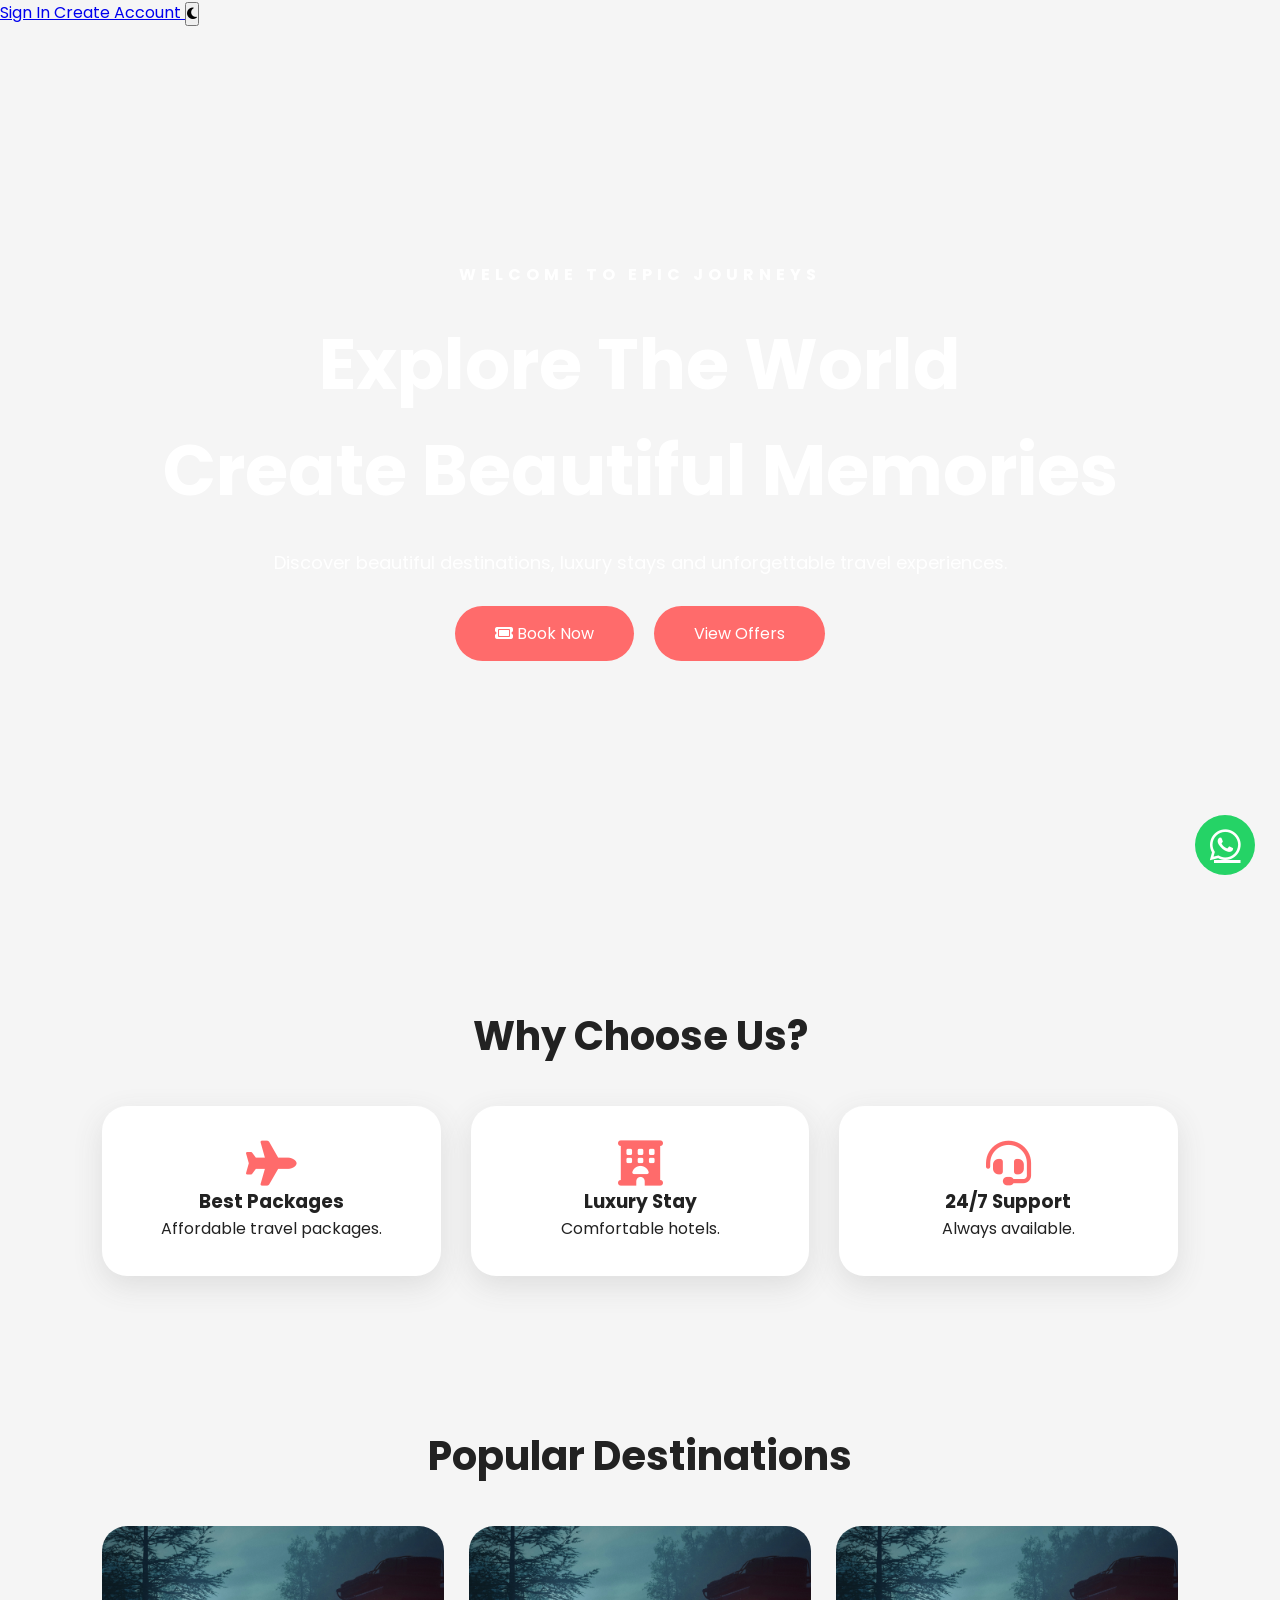
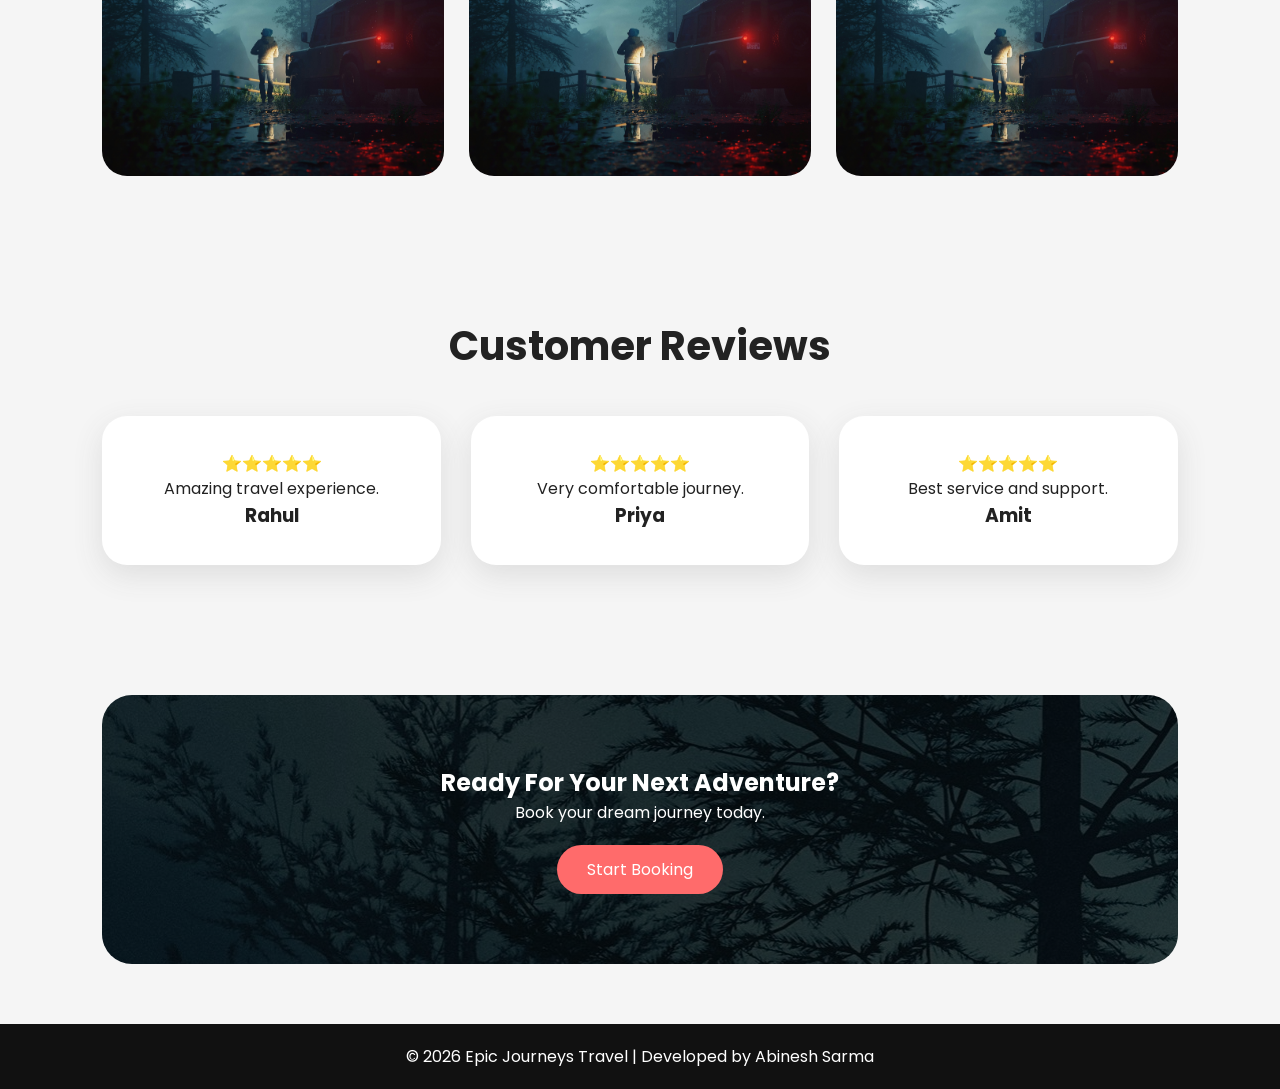
==== commit 2a70bd2c: "Update index.html" ====
--- a/index.html
+++ b/index.html
@@ -44,44 +44,7 @@
 <!-- Navbar -->
 
 
-<header class="home-header">
-
-
-<nav class="navbar">
-
-
-<a href="index.html" class="logo">
-
-<i class="fa-solid fa-plane"></i>
-
-Epic Journeys
-
-</a>
-
-
-
-
-
-<div class="nav-links" id="navLinks">
-
-
-<a href="index.html">Home</a>
-
-<a href="about.html">About</a>
-
-<a href="offers.html">Offers</a>
-
-<a href="contact.html">Contact</a>
-
-
-</div>
-
-
-
-
-
-
-<div class="nav-actions">
+<div class="nav-buttons">
 
 
 <a href="signin.html">
@@ -94,7 +57,6 @@
 </a>
 
 
-
 <button id="themeBtn">
 
 <i class="fa-solid fa-moon"></i>
@@ -102,8 +64,6 @@
 </button>
 
 
-
-
 <button id="menuBtn">
 
 <i class="fa-solid fa-bars"></i>
@@ -111,13 +71,7 @@
 </button>
 
 
-
-</div>
-
-
-
-</nav>
-
+</div>
 
 
 
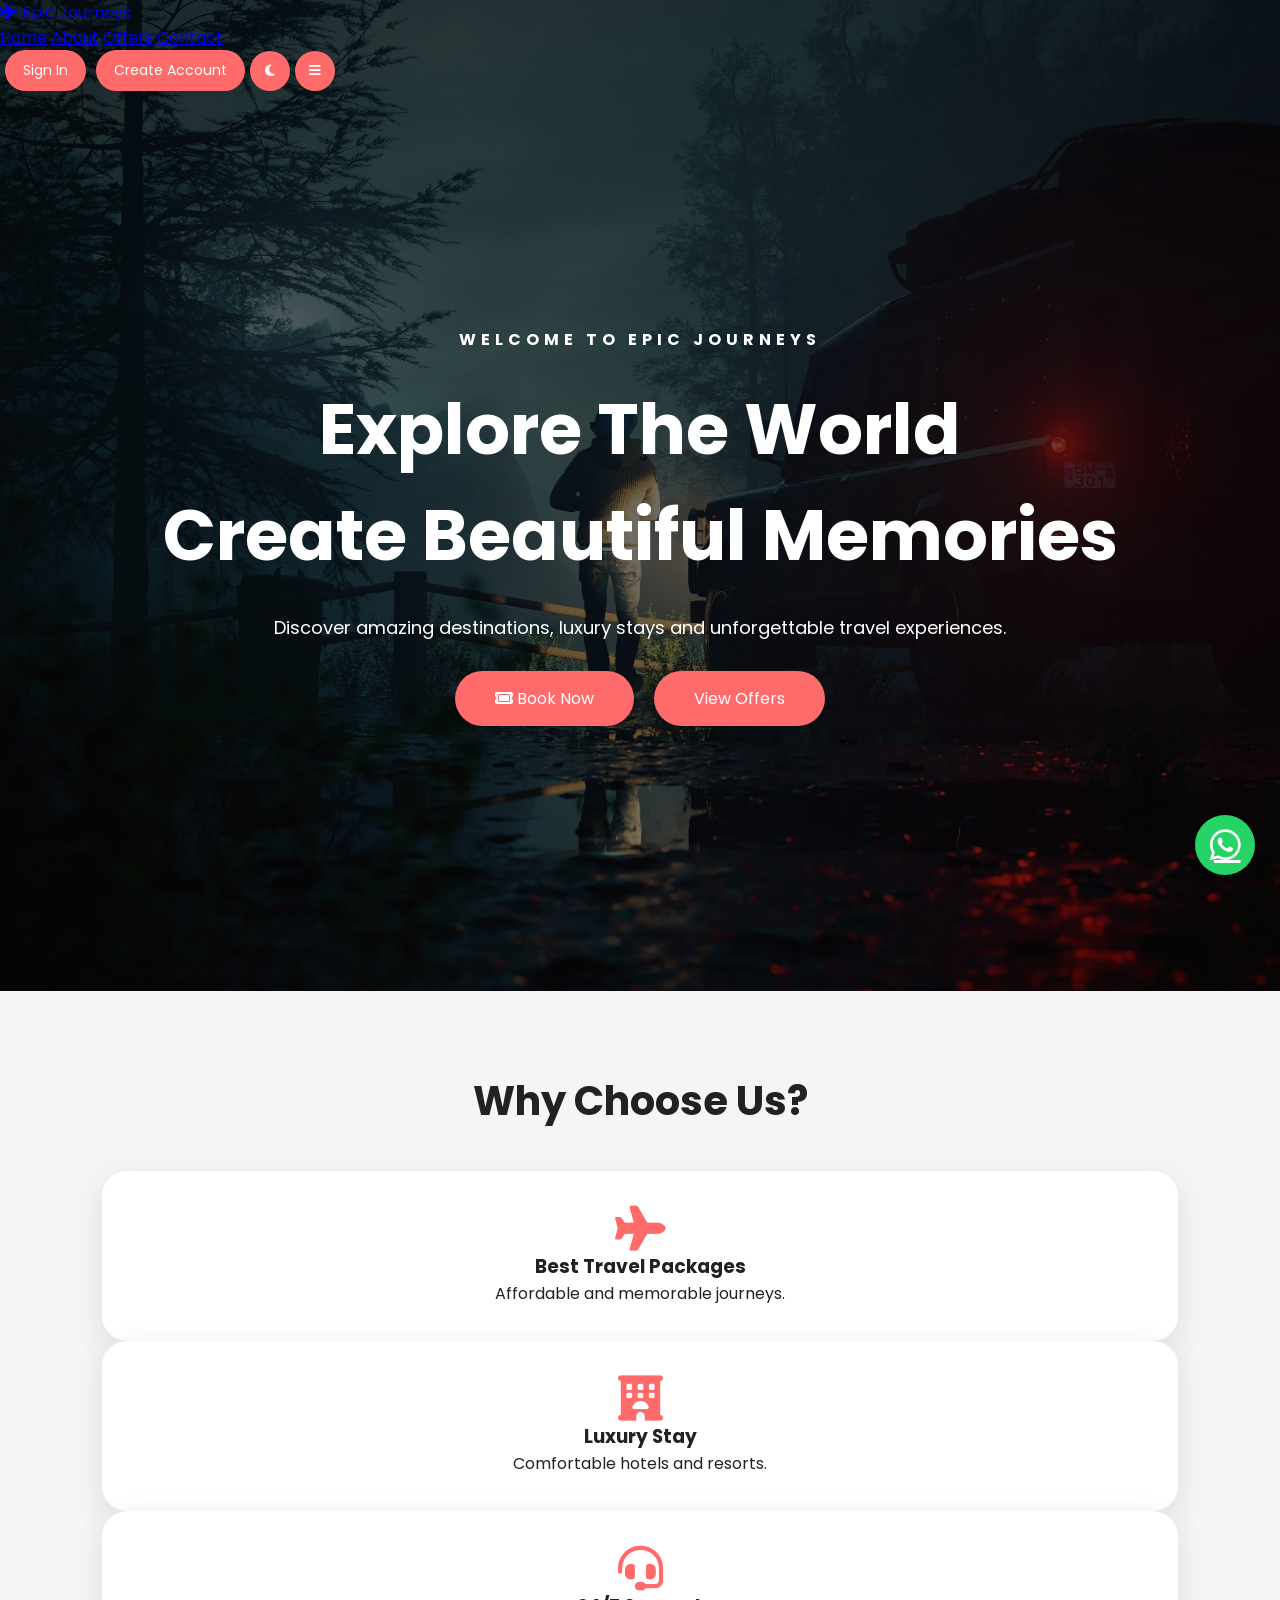
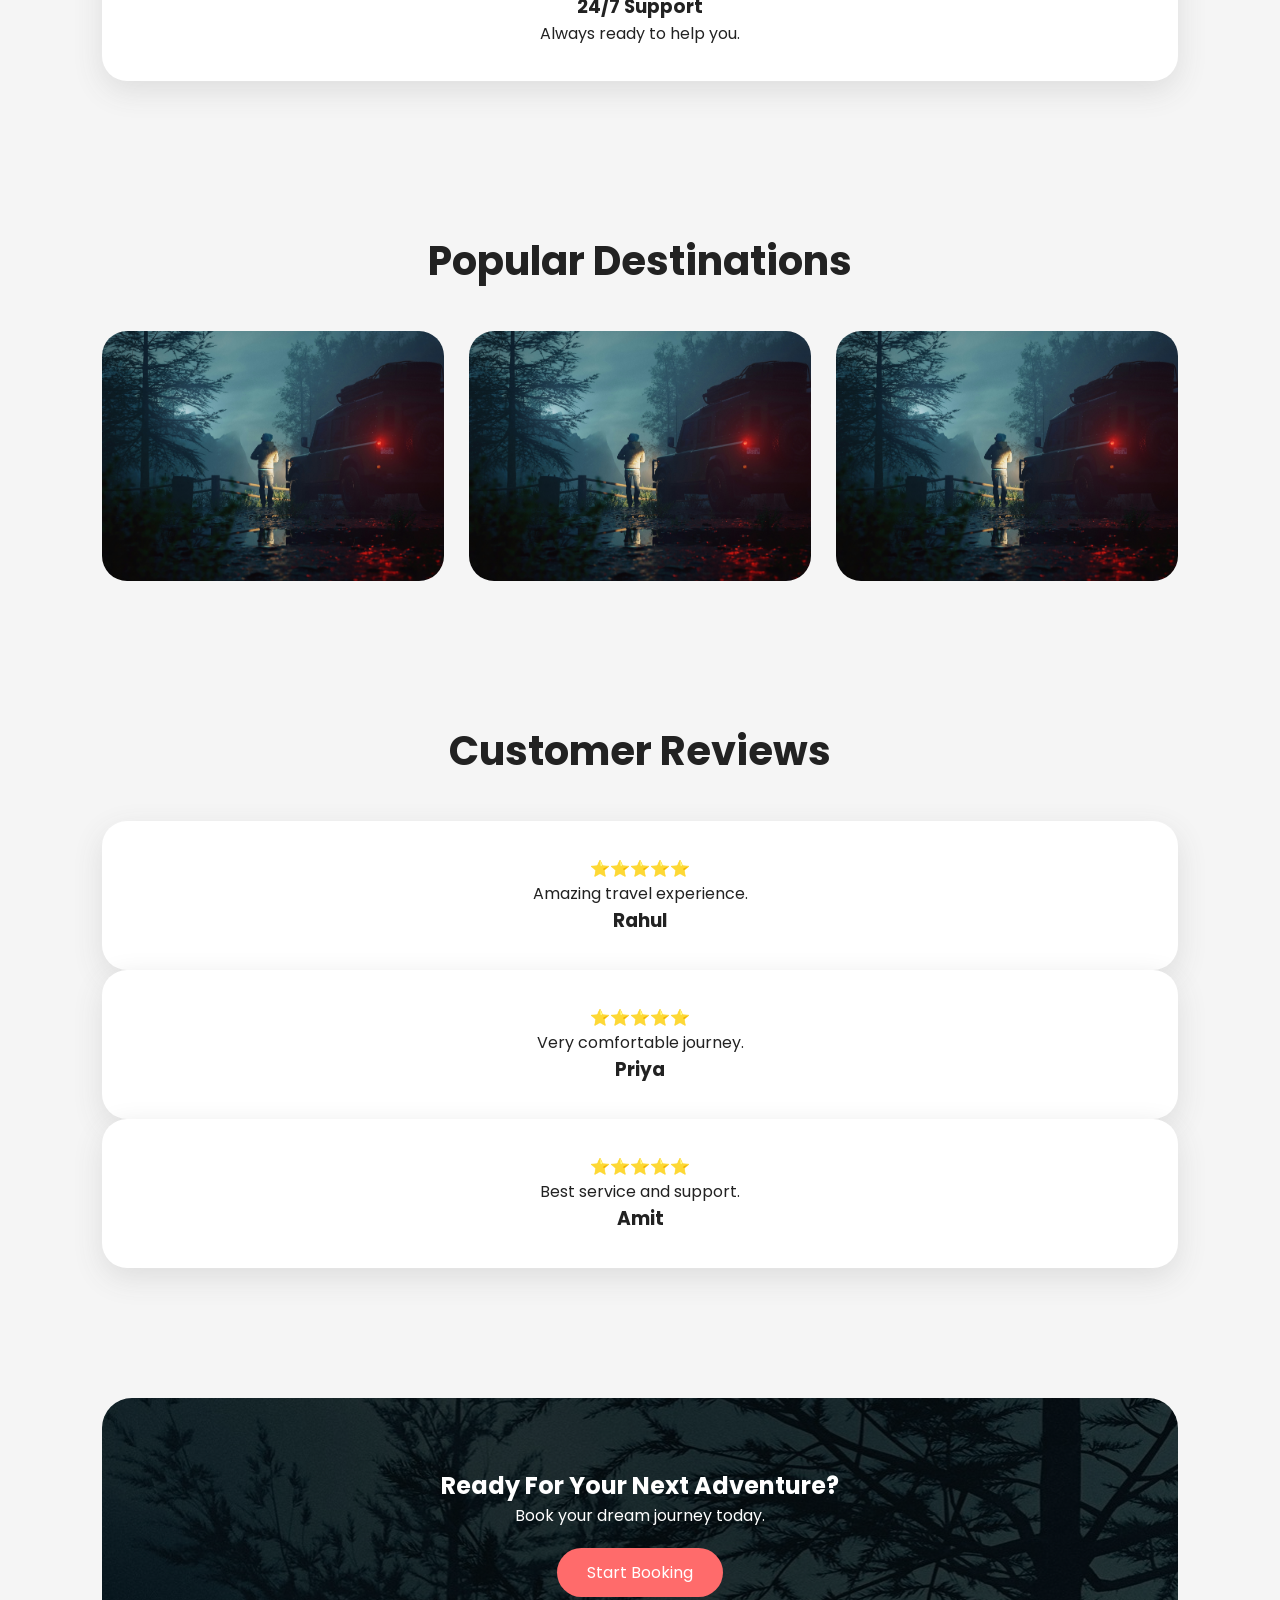
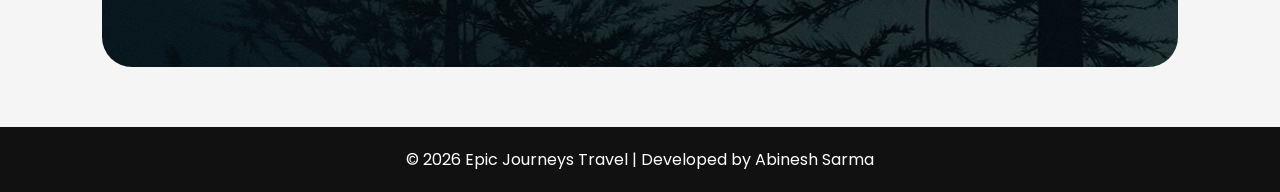
==== commit 18b2a71a: "Update index.html" ====
--- a/index.html
+++ b/index.html
@@ -7,6 +7,7 @@
 
 <meta name="viewport" content="width=device-width, initial-scale=1.0">
 
+
 <title>Epic Journeys | Travel</title>
 
 
@@ -23,6 +24,7 @@
 <body>
 
 
+
 <!-- Loader -->
 
 <div class="loader">
@@ -40,23 +42,72 @@
 
 
 
-
-<!-- Navbar -->
+<!-- Header -->
+
+<header class="home-header">
+
+
+
+<nav class="navbar">
+
+
+
+<a href="index.html" class="logo">
+
+<i class="fa-solid fa-plane"></i>
+
+<span>Epic Journeys</span>
+
+</a>
+
+
+
+
+
+
+
+<div class="nav-links" id="navLinks">
+
+
+<a href="index.html">Home</a>
+
+<a href="about.html">About</a>
+
+<a href="offers.html">Offers</a>
+
+<a href="contact.html">Contact</a>
+
+
+</div>
+
+
+
+
+
 
 
 <div class="nav-buttons">
 
 
+
 <a href="signin.html">
+
 Sign In
+
 </a>
 
 
+
 <a href="signup.html">
+
 Create Account
+
 </a>
 
 
+
+
+
 <button id="themeBtn">
 
 <i class="fa-solid fa-moon"></i>
@@ -64,6 +115,9 @@
 </button>
 
 
+
+
+
 <button id="menuBtn">
 
 <i class="fa-solid fa-bars"></i>
@@ -71,29 +125,41 @@
 </button>
 
 
-</div>
-
-
-
-
-
-
-
-<!-- Hero -->
+
+</div>
+
+
+
+
+</nav>
+
+
+
+
+
+
+
+
+<!-- Hero Section -->
 
 
 <section class="hero">
 
 
+
 <div class="hero-content">
 
 
+
 <h4>
+
 WELCOME TO EPIC JOURNEYS
+
 </h4>
 
 
 
+
 <h1>
 
 Explore The World
@@ -106,9 +172,10 @@
 
 
 
-<p>
-
-Discover beautiful destinations,
+
+<p>
+
+Discover amazing destinations,
 luxury stays and unforgettable
 travel experiences.
 
@@ -117,6 +184,7 @@
 
 
 
+
 <div class="hero-buttons">
 
 
@@ -141,12 +209,16 @@
 
 
 
-</div>
+
+</div>
+
 
 
 </section>
 
 
+
+
 </header>
 
 
@@ -163,29 +235,46 @@
 <section class="services">
 
 
+
 <h2>
+
 Why Choose Us?
+
 </h2>
 
 
 
-<div class="service-box">
+
+
+<div class="service-container">
+
+
 
 
 
 <div class="card">
 
+
 <i class="fa-solid fa-plane"></i>
 
+
 <h3>
-Best Packages
+
+Best Travel Packages
+
 </h3>
 
-<p>
-Affordable travel packages.
-</p>
-
-</div>
+
+<p>
+
+Affordable and memorable journeys.
+
+</p>
+
+
+</div>
+
+
 
 
 
@@ -193,17 +282,27 @@
 
 <div class="card">
 
+
 <i class="fa-solid fa-hotel"></i>
 
+
 <h3>
+
 Luxury Stay
+
 </h3>
 
-<p>
-Comfortable hotels.
-</p>
-
-</div>
+
+<p>
+
+Comfortable hotels and resorts.
+
+</p>
+
+
+</div>
+
+
 
 
 
@@ -211,20 +310,32 @@
 
 <div class="card">
 
+
 <i class="fa-solid fa-headset"></i>
 
+
 <h3>
+
 24/7 Support
+
 </h3>
 
-<p>
-Always available.
-</p>
-
-</div>
-
-
-</div>
+
+<p>
+
+Always ready to help you.
+
+</p>
+
+
+</div>
+
+
+
+
+
+</div>
+
 
 
 </section>
@@ -237,31 +348,39 @@
 
 
 
-
-<!-- Gallery -->
+<!-- Destination Gallery -->
 
 
 <section class="gallery">
 
 
+
 <h2>
+
 Popular Destinations
+
 </h2>
 
 
+
+
+
 <div class="gallery-box">
 
 
 <img src="one.jpg">
 
+
 <img src="one.jpg">
 
+
 <img src="one.jpg">
 
 
 </div>
 
 
+
 </section>
 
 
@@ -272,36 +391,56 @@
 
 
 
-
 <!-- Reviews -->
 
 
 <section class="reviews">
 
 
+
 <h2>
+
 Customer Reviews
+
 </h2>
 
 
 
-<div class="review-box">
+
+
+<div class="review-container">
+
+
+
 
 
 <div class="review">
 
 
+<div>
+
 ⭐⭐⭐⭐⭐
 
-<p>
+</div>
+
+
+<p>
+
 Amazing travel experience.
-</p>
+
+</p>
+
 
 <h3>
+
 Rahul
+
 </h3>
 
-</div>
+
+</div>
+
+
 
 
 
@@ -310,14 +449,24 @@
 <div class="review">
 
 
+<div>
+
 ⭐⭐⭐⭐⭐
 
-<p>
+</div>
+
+
+<p>
+
 Very comfortable journey.
-</p>
+
+</p>
+
 
 <h3>
+
 Priya
+
 </h3>
 
 
@@ -327,24 +476,42 @@
 
 
 
+
+
+
 <div class="review">
 
 
+<div>
+
 ⭐⭐⭐⭐⭐
 
-<p>
+</div>
+
+
+<p>
+
 Best service and support.
-</p>
+
+</p>
+
 
 <h3>
+
 Amit
+
 </h3>
 
 
 </div>
 
 
-</div>
+
+
+
+
+</div>
+
 
 
 </section>
@@ -363,21 +530,34 @@
 <section class="booking-banner">
 
 
+
 <h2>
+
 Ready For Your Next Adventure?
+
 </h2>
 
 
-<p>
+
+
+<p>
+
 Book your dream journey today.
-</p>
+
+</p>
+
+
+
 
 
 <a href="booking.html">
+
 Start Booking
+
 </a>
 
 
+
 </section>
 
 
@@ -388,15 +568,19 @@
 
 
 
-<!-- WhatsApp -->
+<!-- WhatsApp Button -->
 
 
 <a class="whatsapp"
+
 href="https://wa.me/916033255660?text=Hello%20Epic%20Journeys,%20I%20want%20to%20know%20about%20travel%20packages."
+
 target="_blank">
 
+
 <i class="fa-brands fa-whatsapp"></i>
 
+
 </a>
 
 
@@ -405,11 +589,15 @@
 
 
 
+
+
 <footer>
 
 
 <p>
+
 © 2026 Epic Journeys Travel | Developed by Abinesh Sarma
+
 </p>
 
 
@@ -420,9 +608,13 @@
 
 
 
+
+
 <script src="js/home.js"></script>
 
 
+
 </body>
 
+
 </html>
--- a/css/home.css
+++ b/css/home.css
@@ -120,147 +120,93 @@
 /* ================= NAVBAR ================= */
 
 
-.navbar{
-
-
-width:92%;
-
-margin:20px auto;
-
-
-padding:15px 25px;
-
-
-position:fixed;
-
-top:0;
-
-left:0;
-
-right:0;
-
-
-z-index:1000;
-
-
+/* ================= NAV BUTTON SAME AS CONTACT ================= */
+
+
+.nav-buttons{
 
 display:flex;
 
-justify-content:space-between;
-
 align-items:center;
 
-
-background:rgba(255,255,255,.15);
-
-
-backdrop-filter:blur(15px);
-
-
-border-radius:50px;
-
-
-}
-
-
-
-.logo{
-
-color:white;
-
-font-size:28px;
-
-font-weight:700;
+gap:5px;
+
+}
+
+
+
+.nav-buttons a{
+
+background:#ff6b6b;
+
+color:white;
+
+padding:10px 18px;
+
+border-radius:30px;
 
 text-decoration:none;
 
-}
-
-
-
-.logo i{
-
-color:#ff6b6b;
-
-}
-
-
-
-
-
-.nav-links{
-
-display:flex;
-
-gap:30px;
-
-}
-
-
-
-.nav-links a{
-
-color:white;
-
-text-decoration:none;
-
-transition:.3s;
-
-}
-
-
-
-.nav-links a:hover{
-
-color:#ff6b6b;
-
-}
-
-
-
-
-.nav-actions{
-
-display:flex;
-
-align-items:center;
-
-gap:8px;
-
-}
-
-
-
-
-.nav-actions a,
-.nav-actions button{
-
+margin-left:5px;
+
+font-size:14px;
+
+}
+
+
+
+.nav-buttons a:hover{
+
+background:#e63946;
+
+}
+
+
+
+
+.nav-buttons button{
+
+
+width:40px;
+
+height:40px;
 
 border:none;
 
+border-radius:50%;
+
 background:#ff6b6b;
 
 color:white;
 
-
-padding:10px 15px;
-
-
-border-radius:30px;
-
-
-text-decoration:none;
-
-
 cursor:pointer;
 
 }
 
 
 
-#menuBtn{
-
-display:none;
+
+
+@media(max-width:768px){
+
+
+.nav-buttons a{
+
+font-size:10px;
+
+padding:7px 9px;
+
+}
+
+
+.nav-buttons button{
+
+width:32px;
+
+height:32px;
+
+}
+
 
 }
 
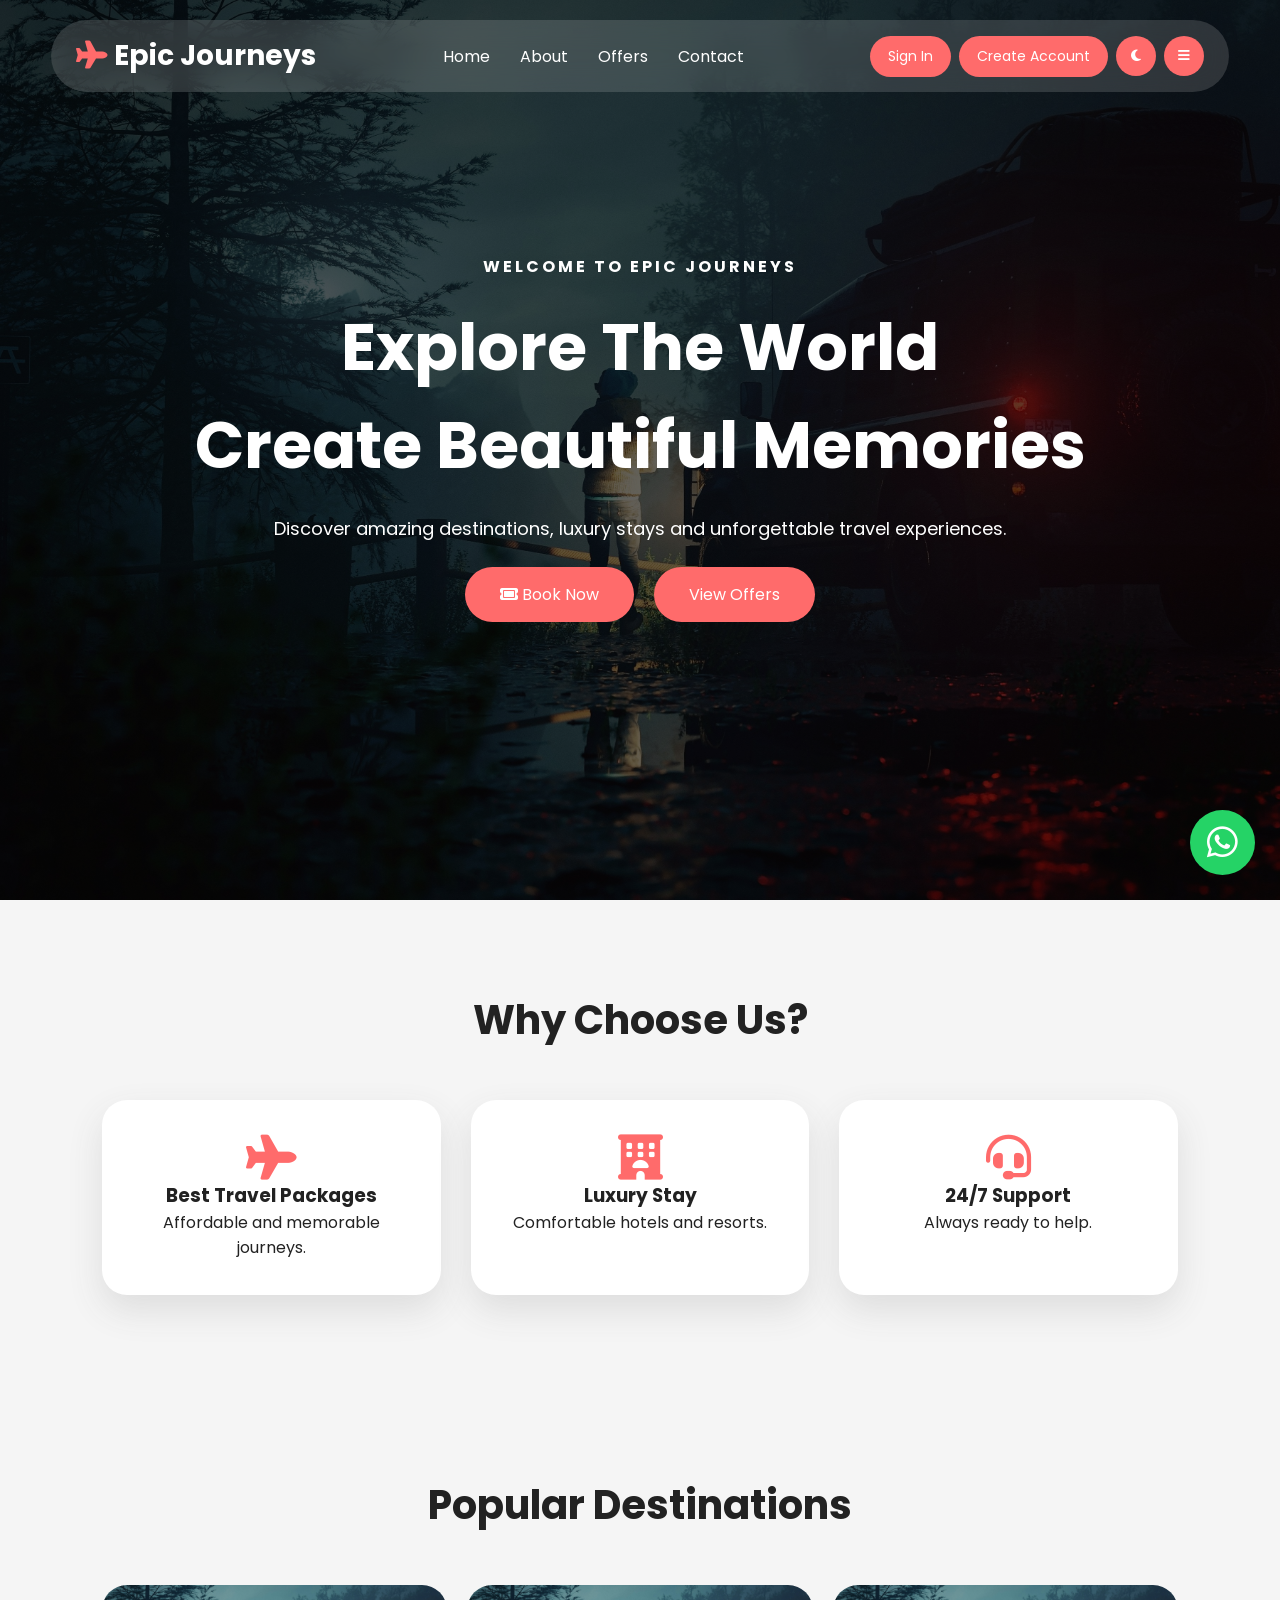
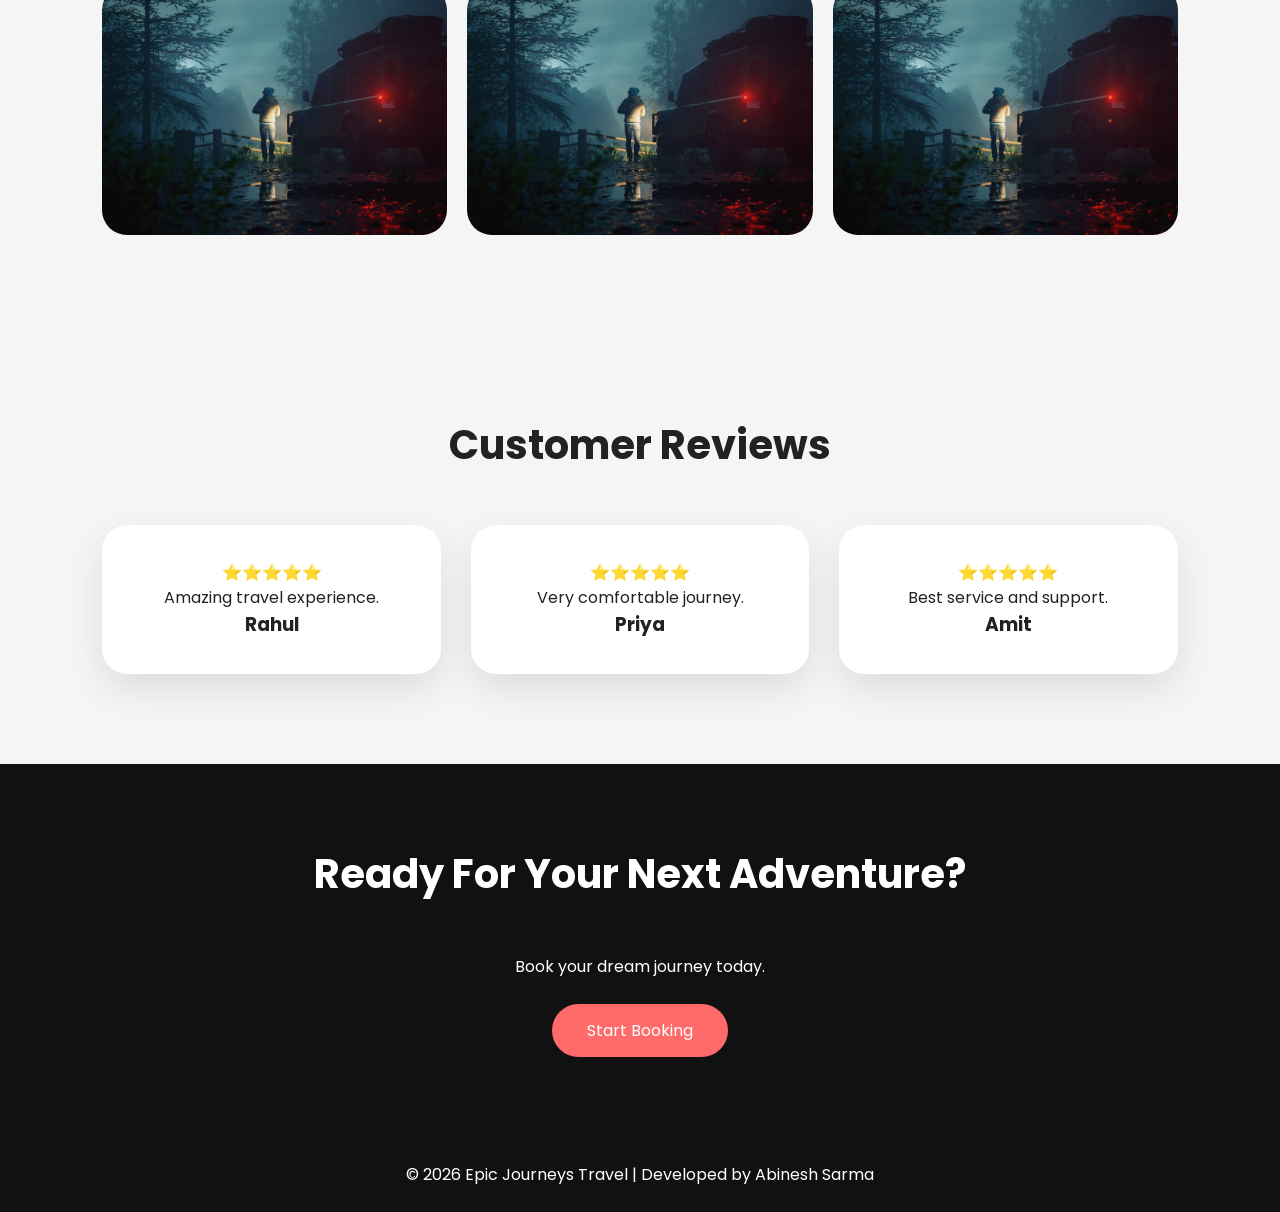
==== commit ddb6c97e: "Update index.html" ====
--- a/index.html
+++ b/index.html
@@ -7,7 +7,6 @@
 
 <meta name="viewport" content="width=device-width, initial-scale=1.0">
 
-
 <title>Epic Journeys | Travel</title>
 
 
@@ -24,7 +23,6 @@
 <body>
 
 
-
 <!-- Loader -->
 
 <div class="loader">
@@ -41,13 +39,14 @@
 
 
 
-
-<!-- Header -->
+<!-- HEADER -->
 
 <header class="home-header">
 
 
 
+<!-- NAVBAR -->
+
 <nav class="navbar">
 
 
@@ -56,11 +55,9 @@
 
 <i class="fa-solid fa-plane"></i>
 
-<span>Epic Journeys</span>
-
-</a>
-
-
+Epic Journeys
+
+</a>
 
 
 
@@ -85,11 +82,9 @@
 
 
 
-
 <div class="nav-buttons">
 
 
-
 <a href="signin.html">
 
 Sign In
@@ -107,7 +102,6 @@
 
 
 
-
 <button id="themeBtn">
 
 <i class="fa-solid fa-moon"></i>
@@ -139,24 +133,19 @@
 
 
 
-
-<!-- Hero Section -->
+<!-- HERO SECTION -->
 
 
 <section class="hero">
 
 
-
 <div class="hero-content">
 
 
 
 <h4>
-
 WELCOME TO EPIC JOURNEYS
-
 </h4>
-
 
 
 
@@ -213,7 +202,6 @@
 </div>
 
 
-
 </section>
 
 
@@ -229,29 +217,22 @@
 
 
 
-<!-- Services -->
+<!-- SERVICES -->
 
 
 <section class="services">
 
 
-
 <h2>
-
 Why Choose Us?
-
 </h2>
 
 
 
-
-
 <div class="service-container">
 
 
 
-
-
 <div class="card">
 
 
@@ -259,22 +240,16 @@
 
 
 <h3>
-
 Best Travel Packages
-
 </h3>
 
 
 <p>
-
 Affordable and memorable journeys.
-
-</p>
-
-
-</div>
-
-
+</p>
+
+
+</div>
 
 
 
@@ -287,22 +262,16 @@
 
 
 <h3>
-
 Luxury Stay
-
 </h3>
 
 
 <p>
-
 Comfortable hotels and resorts.
-
-</p>
-
-
-</div>
-
-
+</p>
+
+
+</div>
 
 
 
@@ -315,27 +284,20 @@
 
 
 <h3>
-
 24/7 Support
-
 </h3>
 
 
 <p>
-
-Always ready to help you.
-
-</p>
-
-
-</div>
-
-
-
-
-
-</div>
-
+Always ready to help.
+</p>
+
+
+</div>
+
+
+
+</div>
 
 
 </section>
@@ -348,37 +310,31 @@
 
 
 
-<!-- Destination Gallery -->
+<!-- DESTINATION GALLERY -->
 
 
 <section class="gallery">
 
 
-
 <h2>
-
 Popular Destinations
-
 </h2>
 
 
 
-
-
 <div class="gallery-box">
 
 
-<img src="one.jpg">
-
-
-<img src="one.jpg">
-
-
-<img src="one.jpg">
-
-
-</div>
-
+<img src="one.jpg" alt="Destination">
+
+
+<img src="one.jpg" alt="Destination">
+
+
+<img src="one.jpg" alt="Destination">
+
+
+</div>
 
 
 </section>
@@ -391,56 +347,38 @@
 
 
 
-<!-- Reviews -->
+<!-- REVIEWS -->
 
 
 <section class="reviews">
 
 
-
 <h2>
-
 Customer Reviews
-
 </h2>
 
 
 
 
-
 <div class="review-container">
 
 
 
-
-
 <div class="review">
 
-
 <div>
-
 ⭐⭐⭐⭐⭐
-
-</div>
-
-
-<p>
-
+</div>
+
+<p>
 Amazing travel experience.
-
-</p>
-
+</p>
 
 <h3>
-
 Rahul
-
 </h3>
 
-
-</div>
-
-
+</div>
 
 
 
@@ -448,32 +386,19 @@
 
 <div class="review">
 
-
 <div>
-
 ⭐⭐⭐⭐⭐
-
-</div>
-
-
-<p>
-
+</div>
+
+<p>
 Very comfortable journey.
-
-</p>
-
+</p>
 
 <h3>
-
 Priya
-
 </h3>
 
-
-</div>
-
-
-
+</div>
 
 
 
@@ -481,37 +406,23 @@
 
 <div class="review">
 
-
 <div>
-
 ⭐⭐⭐⭐⭐
-
-</div>
-
-
-<p>
-
+</div>
+
+<p>
 Best service and support.
-
-</p>
-
+</p>
 
 <h3>
-
 Amit
-
 </h3>
 
-
-</div>
-
-
-
-
-
-
-</div>
-
+</div>
+
+
+
+</div>
 
 
 </section>
@@ -524,30 +435,20 @@
 
 
 
-<!-- Booking Banner -->
+<!-- BOOKING BANNER -->
 
 
 <section class="booking-banner">
 
 
-
 <h2>
-
 Ready For Your Next Adventure?
-
 </h2>
 
 
-
-
-<p>
-
+<p>
 Book your dream journey today.
-
-</p>
-
-
-
+</p>
 
 
 <a href="booking.html">
@@ -568,7 +469,7 @@
 
 
 
-<!-- WhatsApp Button -->
+<!-- WHATSAPP BUTTON -->
 
 
 <a class="whatsapp"
@@ -590,6 +491,8 @@
 
 
 
+<!-- FOOTER -->
+
 
 <footer>
 
@@ -613,8 +516,6 @@
 <script src="js/home.js"></script>
 
 
-
 </body>
 
-
 </html>
--- a/css/home.css
+++ b/css/home.css
@@ -1,53 +1,83 @@
-@import url('https://fonts.googleapis.com/css2?family=Poppins:wght@300;400;600;700;800&display=swap');
+/* =====================================
+   EPIC JOURNEYS HOME CSS
+   PREMIUM ANIMATED DESIGN
+===================================== */
+
+
+@import url('https://fonts.googleapis.com/css2?family=Poppins:wght@300;400;600;700&display=swap');
 
 
 *{
-    margin:0;
-    padding:0;
-    box-sizing:border-box;
-    font-family:'Poppins',sans-serif;
-}
+
+margin:0;
+
+padding:0;
+
+box-sizing:border-box;
+
+font-family:'Poppins',sans-serif;
+
+}
+
 
 
 html{
-    scroll-behavior:smooth;
-}
+
+scroll-behavior:smooth;
+
+}
+
 
 
 body{
 
-    background:#f5f5f5;
-
-    color:#222;
-
-    transition:.4s;
-
-}
-
-
-
-/* ================= LOADER ================= */
+background:#f5f5f5;
+
+color:#222;
+
+transition:.4s;
+
+}
+
+
+
+
+
+/* ===============================
+ LOADER
+================================ */
 
 
 .loader{
 
-    position:fixed;
-
-    inset:0;
-
-    background:#111;
-
-    color:white;
-
-    display:flex;
-
-    justify-content:center;
-
-    align-items:center;
-
-    flex-direction:column;
-
-    z-index:9999;
+
+position:fixed;
+
+inset:0;
+
+
+background:#111;
+
+
+color:white;
+
+
+display:flex;
+
+
+justify-content:center;
+
+
+align-items:center;
+
+
+flex-direction:column;
+
+
+z-index:9999;
+
+
+animation:loaderHide 2s forwards;
 
 
 }
@@ -56,11 +86,15 @@
 
 .loader i{
 
-    font-size:60px;
-
-    color:#ff6b6b;
-
-    animation:fly 1s infinite alternate;
+
+font-size:60px;
+
+
+color:#ff6b6b;
+
+
+animation:fly 1.5s infinite;
+
 
 }
 
@@ -68,38 +102,291 @@
 
 @keyframes fly{
 
-from{
-
-transform:translateY(0);
-
-}
-
-to{
-
-transform:translateY(-20px);
-
-}
-
-}
-
-
-
-
-
-/* ================= HEADER ================= */
+
+50%{
+
+transform:translateY(-20px) rotate(-10deg);
+
+}
+
+
+}
+
+
+
+
+@keyframes loaderHide{
+
+
+0%,80%{
+
+opacity:1;
+
+}
+
+
+100%{
+
+opacity:0;
+
+visibility:hidden;
+
+}
+
+
+}
+
+
+
+
+
+
+
+
+
+/* ===============================
+ NAVBAR
+================================ */
+
+
+.navbar{
+
+
+width:92%;
+
+
+margin:20px auto;
+
+
+padding:15px 25px;
+
+
+
+position:fixed;
+
+
+top:0;
+
+
+left:0;
+
+
+right:0;
+
+
+z-index:1000;
+
+
+
+display:flex;
+
+
+align-items:center;
+
+
+justify-content:space-between;
+
+
+
+background:rgba(255,255,255,.15);
+
+
+backdrop-filter:blur(15px);
+
+
+
+border-radius:50px;
+
+
+}
+
+
+
+.logo{
+
+
+color:white;
+
+
+text-decoration:none;
+
+
+font-size:28px;
+
+
+font-weight:700;
+
+
+}
+
+
+
+.logo i{
+
+
+color:#ff6b6b;
+
+
+animation:plane 2s infinite;
+
+
+}
+
+
+
+
+@keyframes plane{
+
+
+50%{
+
+transform:rotate(-15deg) translateY(-5px);
+
+}
+
+
+}
+
+
+
+
+
+.nav-links{
+
+
+display:flex;
+
+
+gap:30px;
+
+
+}
+
+
+
+.nav-links a{
+
+
+color:white;
+
+
+text-decoration:none;
+
+
+transition:.3s;
+
+
+}
+
+
+
+.nav-links a:hover{
+
+
+color:#ff6b6b;
+
+
+}
+
+
+
+
+
+
+.nav-buttons{
+
+
+display:flex;
+
+
+align-items:center;
+
+
+gap:8px;
+
+
+}
+
+
+
+
+.nav-buttons a{
+
+
+background:#ff6b6b;
+
+
+color:white;
+
+
+padding:10px 18px;
+
+
+border-radius:30px;
+
+
+text-decoration:none;
+
+
+font-size:14px;
+
+
+}
+
+
+
+
+
+.nav-buttons button{
+
+
+width:40px;
+
+
+height:40px;
+
+
+border:none;
+
+
+border-radius:50%;
+
+
+background:#ff6b6b;
+
+
+color:white;
+
+
+cursor:pointer;
+
+
+}
+
+
+
+
+
+
+
+
+/* ===============================
+ HERO
+================================ */
 
 
 .home-header{
 
 
 min-height:100vh;
+
 
 
 background:
 
 linear-gradient(
 rgba(0,0,0,.65),
-rgba(0,0,0,.45)
+rgba(0,0,0,.55)
 ),
 
 url("../one.jpg");
@@ -108,279 +395,212 @@
 
 background-size:cover;
 
+
 background-position:center;
 
 
-}
-
-
-
-
-
-/* ================= NAVBAR ================= */
-
-
-/* ================= NAV BUTTON SAME AS CONTACT ================= */
-
-
-.nav-buttons{
+
+}
+
+
+
+
+.hero{
+
+
+min-height:100vh;
+
 
 display:flex;
 
+
 align-items:center;
 
-gap:5px;
-
-}
-
-
-
-.nav-buttons a{
+
+justify-content:center;
+
+
+
+text-align:center;
+
+
+color:white;
+
+
+padding:20px;
+
+
+}
+
+
+
+
+
+.hero-content{
+
+
+animation:hero .9s;
+
+
+}
+
+
+
+@keyframes hero{
+
+
+from{
+
+
+opacity:0;
+
+transform:translateY(60px);
+
+}
+
+
+to{
+
+opacity:1;
+
+transform:translateY(0);
+
+}
+
+
+}
+
+
+
+
+.hero h4{
+
+
+letter-spacing:3px;
+
+
+}
+
+
+
+.hero h1{
+
+
+font-size:65px;
+
+
+margin:20px 0;
+
+
+}
+
+
+
+
+.hero p{
+
+
+font-size:18px;
+
+
+}
+
+
+
+
+
+
+
+.hero-buttons a{
+
+
+display:inline-block;
+
+
+margin:25px 8px;
+
+
+padding:15px 35px;
+
 
 background:#ff6b6b;
 
-color:white;
-
-padding:10px 18px;
+
+color:white;
+
 
 border-radius:30px;
 
+
 text-decoration:none;
 
-margin-left:5px;
-
-font-size:14px;
-
-}
-
-
-
-.nav-buttons a:hover{
-
-background:#e63946;
-
-}
-
-
-
-
-.nav-buttons button{
-
-
-width:40px;
-
-height:40px;
-
-border:none;
-
-border-radius:50%;
-
-background:#ff6b6b;
-
-color:white;
-
-cursor:pointer;
-
-}
-
-
-
-
-
-@media(max-width:768px){
-
-
-.nav-buttons a{
-
-font-size:10px;
-
-padding:7px 9px;
-
-}
-
-
-.nav-buttons button{
-
-width:32px;
-
-height:32px;
-
-}
-
-
-}
-
-
-
-
-
-
-
-/* ================= HERO ================= */
-
-
-.hero{
-
-
-height:100vh;
-
-
-display:flex;
-
-justify-content:center;
-
-align-items:center;
+
+transition:.4s;
+
+
+}
+
+
+
+.hero-buttons a:hover{
+
+
+transform:translateY(-8px);
+
+
+}
+
+
+
+
+
+
+
+
+
+/* ===============================
+ COMMON SECTION
+================================ */
+
+
+section h2{
 
 
 text-align:center;
 
 
-color:white;
-
-
-padding:20px;
-
-
-}
-
-
-
-.hero-content{
-
-
-animation:show 1.5s;
-
-}
-
-
-
-@keyframes show{
-
-from{
-
-opacity:0;
-
-transform:translateY(50px);
-
-}
-
-
-to{
-
-opacity:1;
-
-transform:translateY(0);
-
-}
-
-}
-
-
-
-.hero h4{
-
-
-letter-spacing:5px;
-
-}
-
-
-
-.hero h1{
-
-
-font-size:70px;
-
-margin:25px 0;
-
-}
-
-
-
-.hero p{
-
-font-size:18px;
-
-}
-
-
-
-
-.hero-buttons a{
-
-
-display:inline-block;
-
-
-margin:30px 8px;
-
-
-padding:15px 40px;
-
-
-border-radius:50px;
-
-
-background:#ff6b6b;
-
-
-color:white;
-
-
-text-decoration:none;
-
-
-transition:.4s;
-
-
-}
-
-
-
-.hero-buttons a:hover{
-
-transform:translateY(-8px);
-
-}
-
-
-
-
-
-
-
-/* ================= SERVICES ================= */
-
-
-.services{
-
-
-padding:80px 8%;
-
-
-text-align:center;
-
-
-}
-
-
-
-.services h2,
-.gallery h2,
-.reviews h2{
-
-
 font-size:40px;
 
-margin-bottom:40px;
-
-
-}
-
-
-
-.service-box,
-.review-box{
+
+margin-bottom:50px;
+
+
+}
+
+
+
+
+
+
+
+.services,
+.gallery,
+.reviews{
+
+
+padding:90px 8%;
+
+
+}
+
+
+
+
+
+
+
+.service-container,
+.review-container{
 
 
 display:grid;
@@ -410,7 +630,10 @@
 border-radius:25px;
 
 
-box-shadow:0 10px 30px #ddd;
+text-align:center;
+
+
+box-shadow:0 15px 35px #ddd;
 
 
 transition:.4s;
@@ -431,499 +654,404 @@
 
 
 
+
 .card i{
 
+
 font-size:45px;
 
+
 color:#ff6b6b;
 
-}
-
-
-
-
-
-/* ================= GALLERY ================= */
-
-
-.gallery{
-
-
-padding:70px 8%;
+
+}
+
+
+
+
+
+
+
+
+/* ===============================
+ GALLERY
+================================ */
+
+
+.gallery-box{
+
+
+display:grid;
+
+
+grid-template-columns:repeat(3,1fr);
+
+
+gap:20px;
+
+
+}
+
+
+
+
+.gallery-box img{
+
+
+width:100%;
+
+
+height:250px;
+
+
+object-fit:cover;
+
+
+border-radius:25px;
+
+
+transition:.5s;
+
+
+}
+
+
+
+.gallery-box img:hover{
+
+
+transform:scale(1.05);
+
+
+}
+
+
+
+
+
+
+
+
+/* ===============================
+ BOOKING BANNER
+================================ */
+
+
+.booking-banner{
+
+
+padding:80px 20px;
 
 
 text-align:center;
 
 
-}
-
-
-
-
-.gallery-box{
-
-
-display:grid;
-
-grid-template-columns:repeat(auto-fit,minmax(250px,1fr));
-
-gap:25px;
-
-
-}
-
-
-
-.gallery-box img{
-
-
-width:100%;
-
-height:250px;
-
-object-fit:cover;
-
-
-border-radius:25px;
-
-
-transition:.4s;
-
-
-}
-
-
-
-.gallery-box img:hover{
-
-
-transform:scale(1.05);
-
-
-}
-
-
-
-
-
-
-
-/* ================= REVIEWS ================= */
-
-
-.reviews{
-
-
-padding:70px 8%;
+background:#111;
+
+
+color:white;
+
+
+}
+
+
+
+.booking-banner a{
+
+
+display:inline-block;
+
+
+margin-top:25px;
+
+
+padding:14px 35px;
+
+
+background:#ff6b6b;
+
+
+color:white;
+
+
+border-radius:30px;
+
+
+text-decoration:none;
+
+
+}
+
+
+
+
+
+
+
+
+/* ===============================
+ WHATSAPP
+================================ */
+
+
+.whatsapp{
+
+
+position:fixed;
+
+
+right:25px;
+
+
+bottom:25px;
+
+
+width:65px;
+
+
+height:65px;
+
+
+
+background:#25D366;
+
+
+color:white;
+
+
+border-radius:50%;
+
+
+display:flex;
+
+
+justify-content:center;
+
+
+align-items:center;
+
+
+font-size:35px;
+
+
+text-decoration:none;
+
+
+z-index:999;
+
+
+animation:pulse 1.5s infinite;
+
+
+}
+
+
+
+@keyframes pulse{
+
+
+70%{
+
+box-shadow:0 0 0 20px transparent;
+
+}
+
+
+}
+
+
+
+
+
+
+
+footer{
+
+
+background:#111;
+
+
+color:white;
+
 
 text-align:center;
 
 
-}
-
-
-
-
-
-
-/* ================= BOOKING ================= */
-
-
-.booking-banner{
-
-
-margin:60px 8%;
-
-
-padding:70px;
-
-
-border-radius:30px;
-
-
-text-align:center;
-
-
-color:white;
-
-
-background:
-
-linear-gradient(
-rgba(0,0,0,.6),
-rgba(0,0,0,.6)
-),
-
-url("../one.jpg");
-
-
-}
-
-
-
-.booking-banner a{
-
-
-display:inline-block;
-
-
-margin-top:20px;
-
-
-background:#ff6b6b;
-
-
-padding:12px 30px;
-
-
-border-radius:30px;
-
-
-color:white;
-
-
-text-decoration:none;
-
-
-}
-
-
-
-
-
-
-/* ================= WHATSAPP ================= */
-
-
-.whatsapp{
-
-
-position:fixed;
-
-
-right:25px;
-
-bottom:25px;
-
-
-width:60px;
-
-height:60px;
-
-
-background:#25D366;
-
-
-color:white;
-
-
-border-radius:50%;
-
-
-display:flex;
-
-align-items:center;
-
-justify-content:center;
-
-
-font-size:35px;
-
-
-z-index:999;
-
-
-}
-
-
-
-
-
-
-footer{
-
-
-background:#111;
-
-color:white;
-
-text-align:center;
-
-padding:20px;
-
-
-}
-
-
-
-
-
-
-
-/* ================= MOBILE ================= */
-
-
-@media(max-width:768px){
-
-
-
-.navbar{
-
-width:95%;
-
-}
-
-
-
-.nav-links{
-
-
-position:absolute;
-
-
-top:70px;
-
-left:0;
-
-
-width:100%;
-
-
-background:#111;
-
-
-display:none;
-
-
-flex-direction:column;
-
-
-padding:20px;
-
-
-border-radius:20px;
-
-
-}
-
-
-
-.nav-links.active{
-
-
-display:flex;
-
-
-}
-
-
-
-#menuBtn{
-
-display:block;
-
-}
-
-
-
-.nav-actions a{
-
-
-padding:8px 10px;
-
-font-size:11px;
-
-
-}
-
-
-
-.hero h1{
-
-
-font-size:38px;
-
-
-}
-
-
-.hero p{
-
-font-size:14px;
-
-}
-
-
-}
-/* ===============================
-   MOBILE NAVBAR FINAL FIX
-================================ */
-
-@media(max-width:768px){
-
-
-.navbar{
-
-    width:95%;
-
-    padding:12px 15px;
-
-    border-radius:25px;
-
-    display:flex;
-
-    flex-wrap:wrap;
-
-}
-
-
-
-.logo{
-
-    font-size:18px;
-
-}
-
-
-
-.nav-actions{
-
-    gap:5px;
-
-}
-
-
-
-.nav-actions a{
-
-    padding:7px 9px;
-
-    font-size:10px;
-
-}
-
-
-
-#themeBtn{
-
-    display:none;
-
-}
-
-
-
-#menuBtn{
-
-    display:block;
-
-    padding:8px 12px;
-
-}
-
-
-
-
-
-.nav-links{
-
-    position:absolute;
-
-    top:75px;
-
-    left:0;
-
-    width:100%;
-
-
-    background:rgba(0,0,0,.95);
-
-
-    display:none;
-
-
-    flex-direction:column;
-
-
-    padding:20px;
-
-
-    border-radius:20px;
-
-
-}
-
-
-
-.nav-links.active{
-
-    display:flex;
-
-}
-
-
-
-.nav-links a{
-
-    padding:12px;
-
-    text-align:center;
-
-    color:white;
-
-}
-
-
-
-}
+padding:25px;
+
+
+}
+
+
+
+
+
+
+
 
 /* ===============================
  DARK MODE
 ================================ */
 
 
-body.dark-mode{
+body.dark{
+
 
 background:#111;
 
-color:white;
-
-}
-
-
-
-body.dark-mode .services,
-body.dark-mode .gallery,
-body.dark-mode .reviews{
-
-background:#111;
-
-}
-
-
-
-body.dark-mode .card,
-body.dark-mode .review{
+
+color:white;
+
+
+}
+
+
+
+body.dark .card,
+body.dark .review{
+
 
 background:#222;
 
-color:white;
-
-}
-
-
-
-body.dark-mode h2,
-body.dark-mode h3,
-body.dark-mode p{
-
-color:white;
-
-}
-
-
-
-.theme-btn{
-
-cursor:pointer;
-
-}
+
+color:white;
+
+
+}
+
+
+
+
+
+
+
+
+/* ===============================
+ MOBILE
+================================ */
+
+
+@media(max-width:768px){
+
+
+.navbar{
+
+
+width:95%;
+
+
+padding:12px;
+
+
+}
+
+
+
+.logo{
+
+
+font-size:18px;
+
+
+}
+
+
+
+.nav-links{
+
+
+display:none;
+
+
+}
+
+
+
+
+.nav-buttons a{
+
+
+padding:7px 8px;
+
+
+font-size:10px;
+
+
+}
+
+
+
+
+.nav-buttons button{
+
+
+width:32px;
+
+
+height:32px;
+
+
+}
+
+
+
+
+
+.hero h1{
+
+
+font-size:35px;
+
+
+}
+
+
+
+.hero p{
+
+
+font-size:14px;
+
+
+}
+
+
+
+
+.gallery-box{
+
+
+grid-template-columns:1fr;
+
+
+}
+
+
+
+section h2{
+
+
+font-size:30px;
+
+
+}
+
+
+
+.whatsapp{
+
+
+width:55px;
+
+
+height:55px;
+
+
+font-size:30px;
+
+
+}
+
+
+
+}
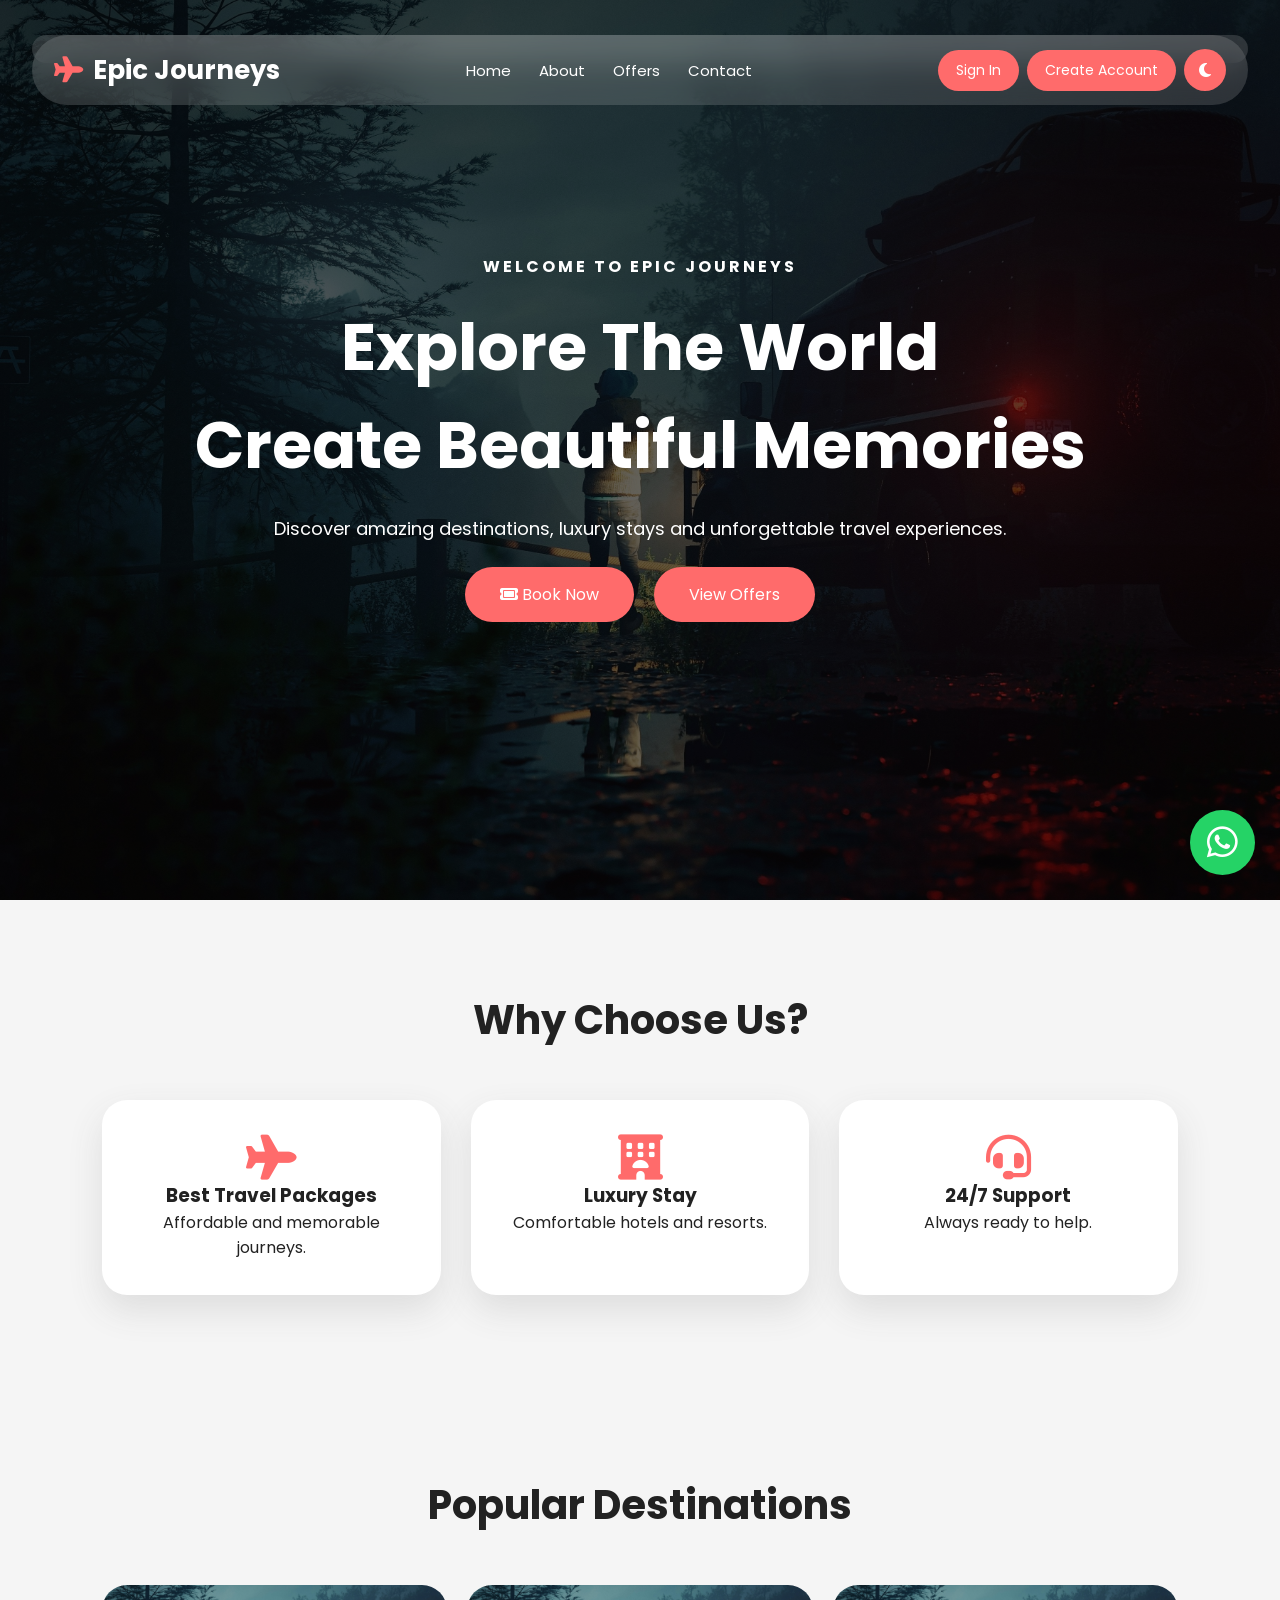
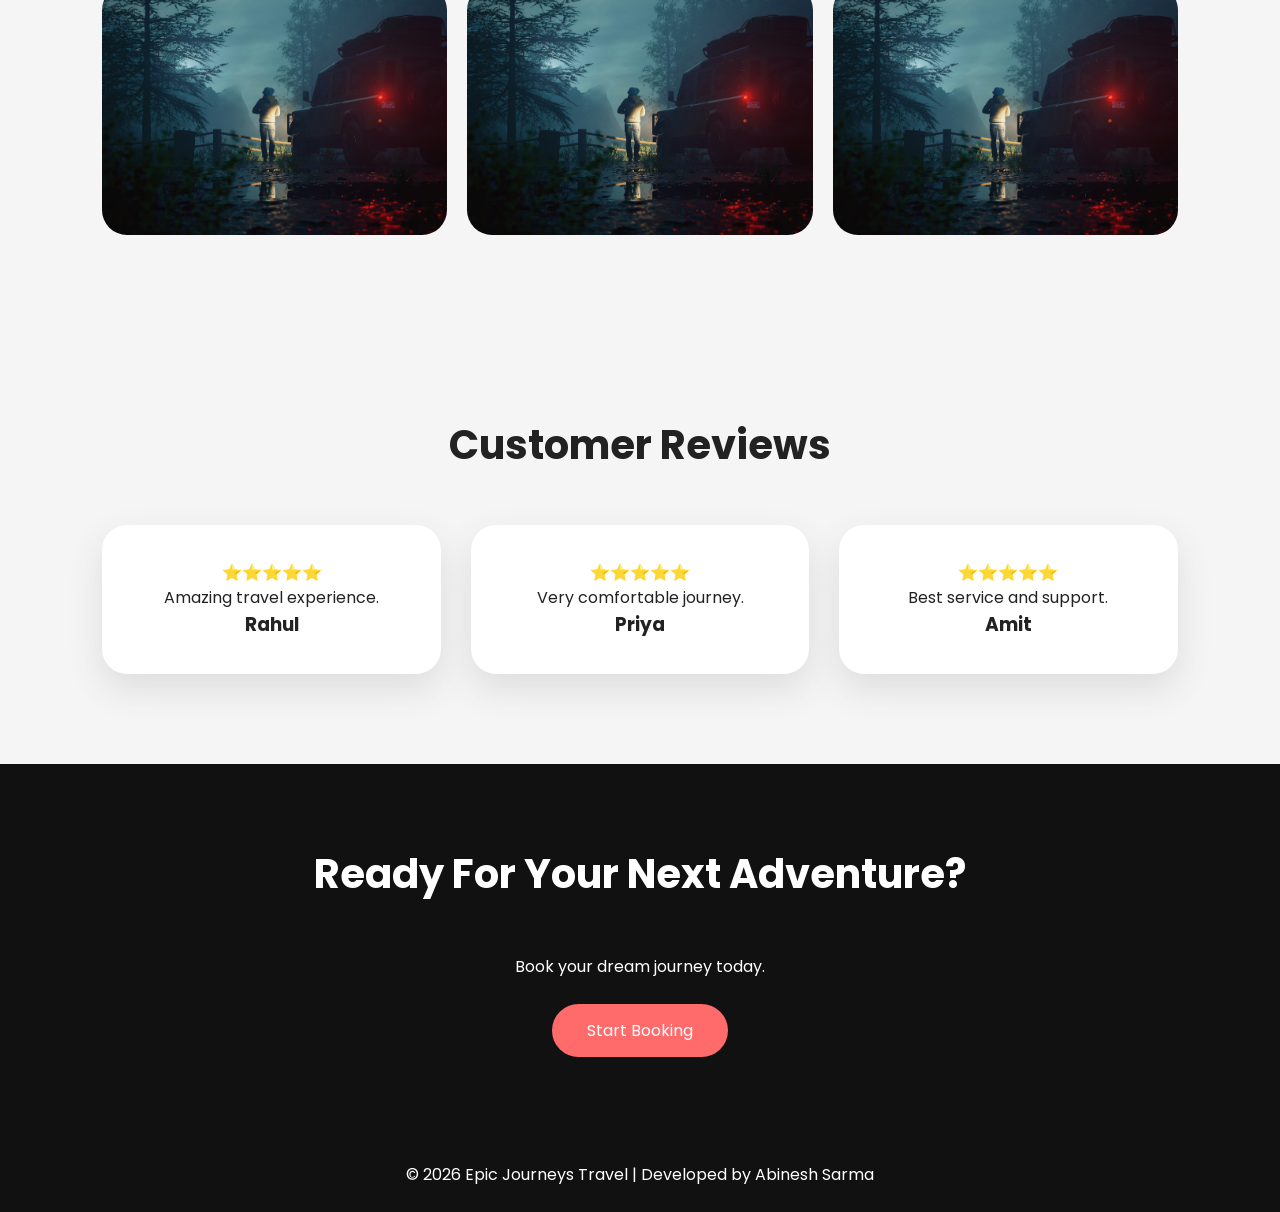
==== commit 90581658: "Update index.html" ====
--- a/index.html
+++ b/index.html
@@ -11,7 +11,7 @@
 
 
 <link rel="stylesheet" href="css/home.css">
-
+<link rel="stylesheet" href="css/navbar.css">
 
 <link rel="stylesheet"
 href="https://cdnjs.cloudflare.com/ajax/libs/font-awesome/6.6.0/css/all.min.css">
@@ -21,7 +21,9 @@
 
 
 <body>
-
+<nav class="navbar">
+    <!-- Same navbar code -->
+</nav>
 
 <!-- Loader -->
 
@@ -517,5 +519,6 @@
 
 
 </body>
+  <script src="js/navbar.js"></script>
 
 </html>
--- a/css/home.css
+++ b/css/home.css
@@ -1,6 +1,6 @@
 /* =====================================
    EPIC JOURNEYS HOME CSS
-   PREMIUM ANIMATED DESIGN
+   PREMIUM TRAVEL DESIGN
 ===================================== */
 
 
@@ -8,38 +8,29 @@
 
 
 *{
-
-margin:0;
-
-padding:0;
-
-box-sizing:border-box;
-
-font-family:'Poppins',sans-serif;
-
+    margin:0;
+    padding:0;
+    box-sizing:border-box;
+    font-family:'Poppins',sans-serif;
 }
 
 
 
 html{
-
-scroll-behavior:smooth;
-
+    scroll-behavior:smooth;
 }
 
 
 
 body{
 
-background:#f5f5f5;
-
-color:#222;
-
-transition:.4s;
-
-}
-
-
+    background:#f5f5f5;
+
+    color:#222;
+
+    transition:.4s;
+
+}
 
 
 
@@ -50,95 +41,49 @@
 
 .loader{
 
-
 position:fixed;
 
 inset:0;
 
-
 background:#111;
 
-
-color:white;
-
+color:white;
 
 display:flex;
 
-
 justify-content:center;
 
-
 align-items:center;
 
-
 flex-direction:column;
 
-
 z-index:9999;
 
-
-animation:loaderHide 2s forwards;
-
-
 }
 
 
 
 .loader i{
 
-
 font-size:60px;
 
-
 color:#ff6b6b;
 
-
-animation:fly 1.5s infinite;
-
-
-}
-
-
-
-@keyframes fly{
-
+animation:plane 1.5s infinite;
+
+}
+
+
+
+@keyframes plane{
 
 50%{
 
-transform:translateY(-20px) rotate(-10deg);
-
-}
-
-
-}
-
-
-
-
-@keyframes loaderHide{
-
-
-0%,80%{
-
-opacity:1;
-
-}
-
-
-100%{
-
-opacity:0;
-
-visibility:hidden;
-
-}
-
-
-}
-
-
-
-
+transform:translateY(-20px) rotate(-15deg);
+
+}
+
+}
 
 
 
@@ -174,6 +119,7 @@
 right:0;
 
 
+
 z-index:1000;
 
 
@@ -204,38 +150,29 @@
 
 .logo{
 
-
-color:white;
-
+color:white;
 
 text-decoration:none;
 
-
 font-size:28px;
 
-
 font-weight:700;
 
-
 }
 
 
 
 .logo i{
 
-
 color:#ff6b6b;
 
-
-animation:plane 2s infinite;
-
-
-}
-
-
-
-
-@keyframes plane{
+animation:logoMove 2s infinite;
+
+}
+
+
+
+@keyframes logoMove{
 
 
 50%{
@@ -244,7 +181,6 @@
 
 }
 
-
 }
 
 
@@ -253,42 +189,31 @@
 
 .nav-links{
 
-
 display:flex;
 
-
 gap:30px;
 
-
 }
 
 
 
 .nav-links a{
 
-
-color:white;
-
+color:white;
 
 text-decoration:none;
 
-
 transition:.3s;
 
-
 }
 
 
 
 .nav-links a:hover{
 
-
 color:#ff6b6b;
 
-
-}
-
-
+}
 
 
 
@@ -298,15 +223,11 @@
 
 display:flex;
 
-
 align-items:center;
 
-
 gap:8px;
 
-
-}
-
+}
 
 
 
@@ -336,7 +257,6 @@
 
 
 
-
 .nav-buttons button{
 
 
@@ -362,7 +282,9 @@
 
 
 }
-
+#menuBtn{
+    display:none;
+}
 
 
 
@@ -379,7 +301,6 @@
 
 
 min-height:100vh;
-
 
 
 background:
@@ -399,9 +320,7 @@
 background-position:center;
 
 
-
-}
-
+}
 
 
 
@@ -414,13 +333,12 @@
 display:flex;
 
 
+justify-content:center;
+
+
 align-items:center;
 
 
-justify-content:center;
-
-
-
 text-align:center;
 
 
@@ -435,23 +353,20 @@
 
 
 
-
 .hero-content{
 
 
-animation:hero .9s;
-
-
-}
-
-
-
-@keyframes hero{
+animation:heroShow 1s;
+
+}
+
+
+
+@keyframes heroShow{
 
 
 from{
 
-
 opacity:0;
 
 transform:translateY(60px);
@@ -459,6 +374,7 @@
 }
 
 
+
 to{
 
 opacity:1;
@@ -467,45 +383,35 @@
 
 }
 
-
-}
+}
+
 
 
 
 
 .hero h4{
 
-
 letter-spacing:3px;
 
-
 }
 
 
 
 .hero h1{
 
-
 font-size:65px;
 
-
 margin:20px 0;
 
-
-}
-
+}
 
 
 
 .hero p{
 
-
 font-size:18px;
 
-
-}
-
-
+}
 
 
 
@@ -549,7 +455,6 @@
 
 
 }
-
 
 
 
@@ -563,26 +468,6 @@
 ================================ */
 
 
-section h2{
-
-
-text-align:center;
-
-
-font-size:40px;
-
-
-margin-bottom:50px;
-
-
-}
-
-
-
-
-
-
-
 .services,
 .gallery,
 .reviews{
@@ -595,6 +480,22 @@
 
 
 
+section h2{
+
+
+text-align:center;
+
+
+font-size:40px;
+
+
+margin-bottom:50px;
+
+
+}
+
+
+
 
 
 
@@ -617,6 +518,7 @@
 
 
 
+
 .card,
 .review{
 
@@ -655,6 +557,7 @@
 
 
 
+
 .card i{
 
 
@@ -665,6 +568,7 @@
 
 
 }
+
 
 
 
@@ -694,7 +598,6 @@
 
 
 
-
 .gallery-box img{
 
 
@@ -724,6 +627,7 @@
 
 
 }
+
 
 
 
@@ -740,19 +644,20 @@
 .booking-banner{
 
 
+background:#111;
+
+
+color:white;
+
+
+text-align:center;
+
+
 padding:80px 20px;
 
 
-text-align:center;
-
-
-background:#111;
-
-
-color:white;
-
-
-}
+}
+
 
 
 
@@ -781,6 +686,7 @@
 
 
 }
+
 
 
 
@@ -825,12 +731,12 @@
 display:flex;
 
 
+align-items:center;
+
+
 justify-content:center;
 
 
-align-items:center;
-
-
 font-size:35px;
 
 
@@ -840,47 +746,26 @@
 z-index:999;
 
 
-animation:pulse 1.5s infinite;
-
-
-}
-
-
-
-@keyframes pulse{
-
-
-70%{
-
-box-shadow:0 0 0 20px transparent;
-
-}
-
-
-}
-
-
-
-
-
-
-
-footer{
-
-
-background:#111;
-
-
-color:white;
-
-
-text-align:center;
-
-
-padding:25px;
-
-
-}
+animation:whatsapp 1.5s infinite;
+
+
+}
+
+
+
+
+@keyframes whatsapp{
+
+
+50%{
+
+transform:scale(1.15);
+
+}
+
+
+}
+
 
 
 
@@ -899,9 +784,7 @@
 
 background:#111;
 
-
-color:white;
-
+color:white;
 
 }
 
@@ -913,12 +796,9 @@
 
 background:#222;
 
-
-color:white;
-
-
-}
-
+color:white;
+
+}
 
 
 
@@ -927,131 +807,127 @@
 
 
 /* ===============================
- MOBILE
+ FOOTER
 ================================ */
 
 
-@media(max-width:768px){
-
-
-.navbar{
-
-
-width:95%;
-
-
-padding:12px;
-
-
-}
-
-
-
-.logo{
-
-
-font-size:18px;
-
-
-}
-
-
-
-.nav-links{
-
-
-display:none;
-
-
-}
-
-
-
-
-.nav-buttons a{
-
-
-padding:7px 8px;
-
-
-font-size:10px;
-
-
-}
-
-
-
-
-.nav-buttons button{
-
-
-width:32px;
-
-
-height:32px;
-
-
-}
-
-
-
-
-
-.hero h1{
-
-
-font-size:35px;
-
-
-}
-
-
-
-.hero p{
-
-
-font-size:14px;
-
-
-}
-
-
-
-
-.gallery-box{
-
-
-grid-template-columns:1fr;
-
-
-}
-
-
-
-section h2{
-
-
-font-size:30px;
-
-
-}
-
-
-
-.whatsapp{
-
-
-width:55px;
-
-
-height:55px;
-
-
-font-size:30px;
-
-
-}
-
-
-
-}
+footer{
+
+
+background:#111;
+
+
+color:white;
+
+
+text-align:center;
+
+
+padding:25px;
+
+
+}
+
+
+
+
+
+
+
+
+/* ===============================
+   MOBILE
+================================ */
+
+@media (max-width:768px){
+
+    .navbar{
+        width:95%;
+        padding:12px 15px;
+        position:fixed;
+        display:flex;
+        align-items:center;
+        justify-content:space-between;
+    }
+
+    .logo{
+        font-size:18px;
+        flex:1;
+        white-space:nowrap;
+    }
+
+    .nav-links{
+        display:none;
+        position:absolute;
+        top:75px;
+        left:0;
+        width:100%;
+        background:#111;
+        flex-direction:column;
+        gap:20px;
+        padding:20px;
+        border-radius:20px;
+        text-align:center;
+    }
+
+    .nav-links.active{
+        display:flex;
+    }
+
+    .nav-buttons{
+        display:flex;
+        align-items:center;
+        gap:6px;
+    }
+
+    .nav-buttons a{
+        display:none;
+    }
+
+    #themeBtn{
+        width:36px;
+        height:36px;
+    }
+
+    #menuBtn{
+        display:flex;
+        justify-content:center;
+        align-items:center;
+        width:36px;
+        height:36px;
+    }
+
+    .hero h1{
+        font-size:36px;
+        line-height:1.3;
+    }
+
+    .hero p{
+        font-size:15px;
+    }
+
+    .hero-buttons{
+        display:flex;
+        flex-direction:column;
+        gap:15px;
+    }
+
+    .hero-buttons a{
+        width:100%;
+        margin:0;
+    }
+
+    .gallery-box{
+        grid-template-columns:1fr;
+    }
+
+    section h2{
+        font-size:30px;
+    }
+
+    .whatsapp{
+        width:55px;
+        height:55px;
+        font-size:28px;
+    }
+}
--- a/css/navbar.css
+++ b/css/navbar.css
@@ -0,0 +1,235 @@
+/* =====================================
+   EPIC JOURNEYS RESPONSIVE NAVBAR
+===================================== */
+
+.navbar{
+    position:fixed;
+    top:15px;
+    left:50%;
+    transform:translateX(-50%);
+    width:min(95%,1300px);
+    padding:14px 22px;
+    display:flex;
+    justify-content:space-between;
+    align-items:center;
+    background:rgba(255,255,255,.15);
+    backdrop-filter:blur(15px);
+    border-radius:50px;
+    z-index:9999;
+}
+
+.logo{
+    display:flex;
+    align-items:center;
+    gap:10px;
+    text-decoration:none;
+    color:#fff;
+    font-size:26px;
+    font-weight:700;
+}
+
+.logo i{
+    color:#ff6b6b;
+}
+
+.nav-links{
+    display:flex;
+    align-items:center;
+    gap:28px;
+}
+
+.nav-links a{
+    text-decoration:none;
+    color:#fff;
+    font-size:15px;
+    transition:.3s;
+}
+
+.nav-links a:hover{
+    color:#ff6b6b;
+}
+
+.nav-buttons{
+    display:flex;
+    align-items:center;
+    gap:8px;
+}
+
+.nav-buttons a{
+    text-decoration:none;
+    color:#fff;
+    background:#ff6b6b;
+    padding:10px 18px;
+    border-radius:30px;
+    font-size:14px;
+}
+
+.nav-buttons button{
+    width:42px;
+    height:42px;
+    border:none;
+    border-radius:50%;
+    cursor:pointer;
+    background:#ff6b6b;
+    color:#fff;
+    font-size:16px;
+}
+
+.mobile-btn{
+    display:none;
+}
+
+#menuBtn{
+    display:none;
+}
+
+/* =====================
+      TABLET
+===================== */
+
+@media (max-width:992px){
+
+.logo{
+    font-size:22px;
+}
+
+.nav-links{
+    gap:18px;
+}
+
+.nav-buttons a{
+    padding:8px 14px;
+    font-size:13px;
+}
+
+}
+
+/* =====================
+      MOBILE
+===================== */
+
+@media (max-width:768px){
+
+.navbar{
+
+    top:0;
+    left:0;
+    transform:none;
+
+    width:100%;
+    padding:12px 15px;
+
+    border-radius:0;
+
+}
+
+.logo{
+
+    font-size:20px;
+
+}
+
+.logo span{
+
+    white-space:nowrap;
+
+}
+
+.desktop-btn{
+
+    display:none;
+
+}
+
+#menuBtn{
+
+    display:flex;
+
+    justify-content:center;
+    align-items:center;
+
+}
+
+.nav-links{
+
+    position:absolute;
+
+    top:100%;
+
+    left:0;
+
+    width:100%;
+
+    display:none;
+
+    flex-direction:column;
+
+    gap:0;
+
+    background:#111;
+
+    padding:15px 0;
+
+}
+
+.nav-links.active{
+
+    display:flex;
+
+}
+
+.nav-links a{
+
+    width:100%;
+
+    padding:15px;
+
+    text-align:center;
+
+    border-bottom:1px solid rgba(255,255,255,.08);
+
+}
+
+.mobile-btn{
+
+    display:block;
+
+}
+
+}
+
+/* =====================
+   EXTRA SMALL PHONE
+===================== */
+
+@media (max-width:480px){
+
+.logo{
+
+    font-size:17px;
+
+}
+
+.logo i{
+
+    font-size:18px;
+
+}
+
+.nav-buttons{
+
+    gap:6px;
+
+}
+
+.nav-buttons button{
+
+    width:35px;
+
+    height:35px;
+
+    font-size:14px;
+
+}
+
+}
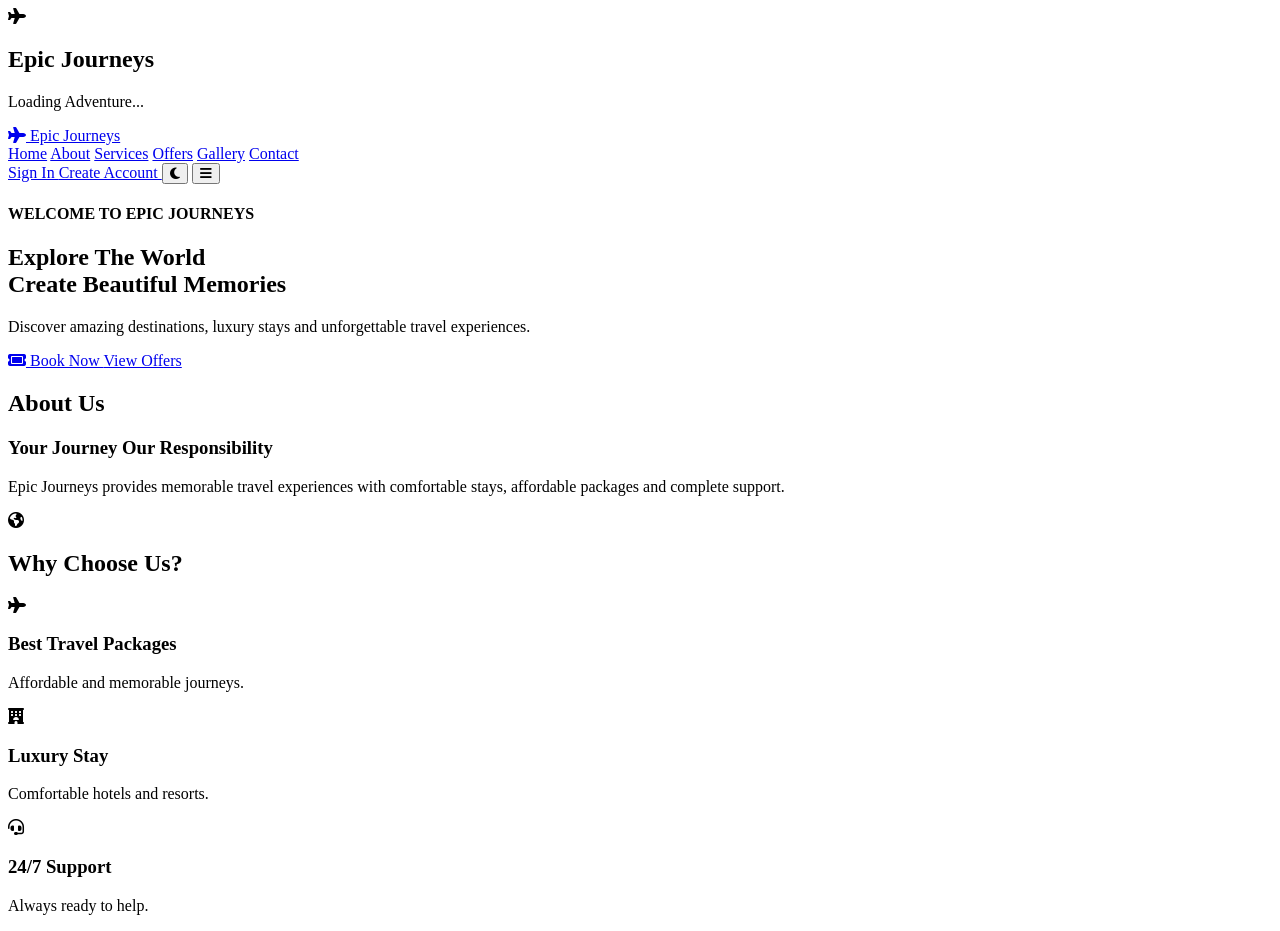
==== commit 87ea8495: "Update index.html" ====
--- a/index.html
+++ b/index.html
@@ -4,134 +4,103 @@
 <head>
 
 <meta charset="UTF-8">
-
 <meta name="viewport" content="width=device-width, initial-scale=1.0">
 
 <title>Epic Journeys | Travel</title>
 
-
-<link rel="stylesheet" href="css/home.css">
-<link rel="stylesheet" href="css/navbar.css">
+<link rel="stylesheet" href="css/style.css">
 
 <link rel="stylesheet"
 href="https://cdnjs.cloudflare.com/ajax/libs/font-awesome/6.6.0/css/all.min.css">
 
-
 </head>
 
 
 <body>
+
+
+<!-- LOADER -->
+
+<div class="loader">
+
+<i class="fa-solid fa-plane"></i>
+
+<h2>Epic Journeys</h2>
+
+<p>Loading Adventure...</p>
+
+</div>
+
+
+
+<!-- NAVBAR -->
+
+<header id="home">
+
 <nav class="navbar">
-    <!-- Same navbar code -->
+
+
+<a href="#home" class="logo">
+
+<i class="fa-solid fa-plane"></i>
+Epic Journeys
+
+</a>
+
+
+
+<div class="nav-links" id="navLinks">
+
+<a href="#home">Home</a>
+
+<a href="#about">About</a>
+
+<a href="#services">Services</a>
+
+<a href="#offers">Offers</a>
+
+<a href="#gallery">Gallery</a>
+
+<a href="#contact">Contact</a>
+
+</div>
+
+
+
+<div class="nav-buttons">
+
+
+<a href="signin.html">
+Sign In
+</a>
+
+
+<a href="signup.html">
+Create Account
+</a>
+
+
+
+<button id="themeBtn">
+
+<i class="fa-solid fa-moon"></i>
+
+</button>
+
+
+
+<button id="menuBtn">
+
+<i class="fa-solid fa-bars"></i>
+
+</button>
+
+
+</div>
+
+
 </nav>
 
-<!-- Loader -->
-
-<div class="loader">
-
-<i class="fa-solid fa-plane"></i>
-
-<h2>Epic Journeys</h2>
-
-<p>Loading Adventure...</p>
-
-</div>
-
-
-
-
-
-<!-- HEADER -->
-
-<header class="home-header">
-
-
-
-<!-- NAVBAR -->
-
-<nav class="navbar">
-
-
-
-<a href="index.html" class="logo">
-
-<i class="fa-solid fa-plane"></i>
-
-Epic Journeys
-
-</a>
-
-
-
-
-
-<div class="nav-links" id="navLinks">
-
-
-<a href="index.html">Home</a>
-
-<a href="about.html">About</a>
-
-<a href="offers.html">Offers</a>
-
-<a href="contact.html">Contact</a>
-
-
-</div>
-
-
-
-
-
-
-<div class="nav-buttons">
-
-
-<a href="signin.html">
-
-Sign In
-
-</a>
-
-
-
-<a href="signup.html">
-
-Create Account
-
-</a>
-
-
-
-
-<button id="themeBtn">
-
-<i class="fa-solid fa-moon"></i>
-
-</button>
-
-
-
-
-
-<button id="menuBtn">
-
-<i class="fa-solid fa-bars"></i>
-
-</button>
-
-
-
-</div>
-
-
-
-
-</nav>
-
-
-
-
 
 
 
@@ -142,7 +111,6 @@
 
 
 <div class="hero-content">
-
 
 
 <h4>
@@ -163,7 +131,6 @@
 
 
 
-
 <p>
 
 Discover amazing destinations,
@@ -174,12 +141,10 @@
 
 
 
-
-
 <div class="hero-buttons">
 
 
-<a href="booking.html">
+<a href="#booking">
 
 <i class="fa-solid fa-ticket"></i>
 
@@ -189,7 +154,7 @@
 
 
 
-<a href="offers.html">
+<a href="#offers">
 
 View Offers
 
@@ -199,16 +164,12 @@
 </div>
 
 
-
-
 </div>
 
 
 </section>
 
 
-
-
 </header>
 
 
@@ -217,12 +178,61 @@
 
 
 
+<!-- ABOUT SECTION -->
+
+
+<section id="about" class="about">
+
+
+<h2>
+About Us
+</h2>
+
+
+<div class="about-box">
+
+
+<div>
+
+<h3>
+Your Journey Our Responsibility
+</h3>
+
+
+<p>
+
+Epic Journeys provides memorable travel
+experiences with comfortable stays,
+affordable packages and complete support.
+
+</p>
+
+
+</div>
+
+
+<div>
+
+<i class="fa-solid fa-earth-americas"></i>
+
+</div>
+
+
+</div>
+
+
+</section>
+
+
+
+
+
 
 
 <!-- SERVICES -->
 
 
-<section class="services">
+<section id="services" class="services">
 
 
 <h2>
@@ -237,42 +247,33 @@
 
 <div class="card">
 
-
 <i class="fa-solid fa-plane"></i>
-
 
 <h3>
 Best Travel Packages
 </h3>
 
-
 <p>
 Affordable and memorable journeys.
 </p>
 
-
-</div>
-
+</div>
 
 
 
 
 <div class="card">
 
-
 <i class="fa-solid fa-hotel"></i>
-
 
 <h3>
 Luxury Stay
 </h3>
 
-
 <p>
 Comfortable hotels and resorts.
 </p>
 
-
 </div>
 
 
@@ -281,20 +282,16 @@
 
 <div class="card">
 
-
 <i class="fa-solid fa-headset"></i>
-
 
 <h3>
 24/7 Support
 </h3>
 
-
 <p>
 Always ready to help.
 </p>
 
-
 </div>
 
 
@@ -303,222 +300,3 @@
 
 
 </section>
-
-
-
-
-
-
-
-
-
-<!-- DESTINATION GALLERY -->
-
-
-<section class="gallery">
-
-
-<h2>
-Popular Destinations
-</h2>
-
-
-
-<div class="gallery-box">
-
-
-<img src="one.jpg" alt="Destination">
-
-
-<img src="one.jpg" alt="Destination">
-
-
-<img src="one.jpg" alt="Destination">
-
-
-</div>
-
-
-</section>
-
-
-
-
-
-
-
-
-
-<!-- REVIEWS -->
-
-
-<section class="reviews">
-
-
-<h2>
-Customer Reviews
-</h2>
-
-
-
-
-<div class="review-container">
-
-
-
-<div class="review">
-
-<div>
-⭐⭐⭐⭐⭐
-</div>
-
-<p>
-Amazing travel experience.
-</p>
-
-<h3>
-Rahul
-</h3>
-
-</div>
-
-
-
-
-
-<div class="review">
-
-<div>
-⭐⭐⭐⭐⭐
-</div>
-
-<p>
-Very comfortable journey.
-</p>
-
-<h3>
-Priya
-</h3>
-
-</div>
-
-
-
-
-
-<div class="review">
-
-<div>
-⭐⭐⭐⭐⭐
-</div>
-
-<p>
-Best service and support.
-</p>
-
-<h3>
-Amit
-</h3>
-
-</div>
-
-
-
-</div>
-
-
-</section>
-
-
-
-
-
-
-
-
-
-<!-- BOOKING BANNER -->
-
-
-<section class="booking-banner">
-
-
-<h2>
-Ready For Your Next Adventure?
-</h2>
-
-
-<p>
-Book your dream journey today.
-</p>
-
-
-<a href="booking.html">
-
-Start Booking
-
-</a>
-
-
-
-</section>
-
-
-
-
-
-
-
-
-
-<!-- WHATSAPP BUTTON -->
-
-
-<a class="whatsapp"
-
-href="https://wa.me/916033255660?text=Hello%20Epic%20Journeys,%20I%20want%20to%20know%20about%20travel%20packages."
-
-target="_blank">
-
-
-<i class="fa-brands fa-whatsapp"></i>
-
-
-</a>
-
-
-
-
-
-
-
-
-<!-- FOOTER -->
-
-
-<footer>
-
-
-<p>
-
-© 2026 Epic Journeys Travel | Developed by Abinesh Sarma
-
-</p>
-
-
-</footer>
-
-
-
-
-
-
-
-
-<script src="js/home.js"></script>
-
-
-</body>
-  <script src="js/navbar.js"></script>
-
-</html>
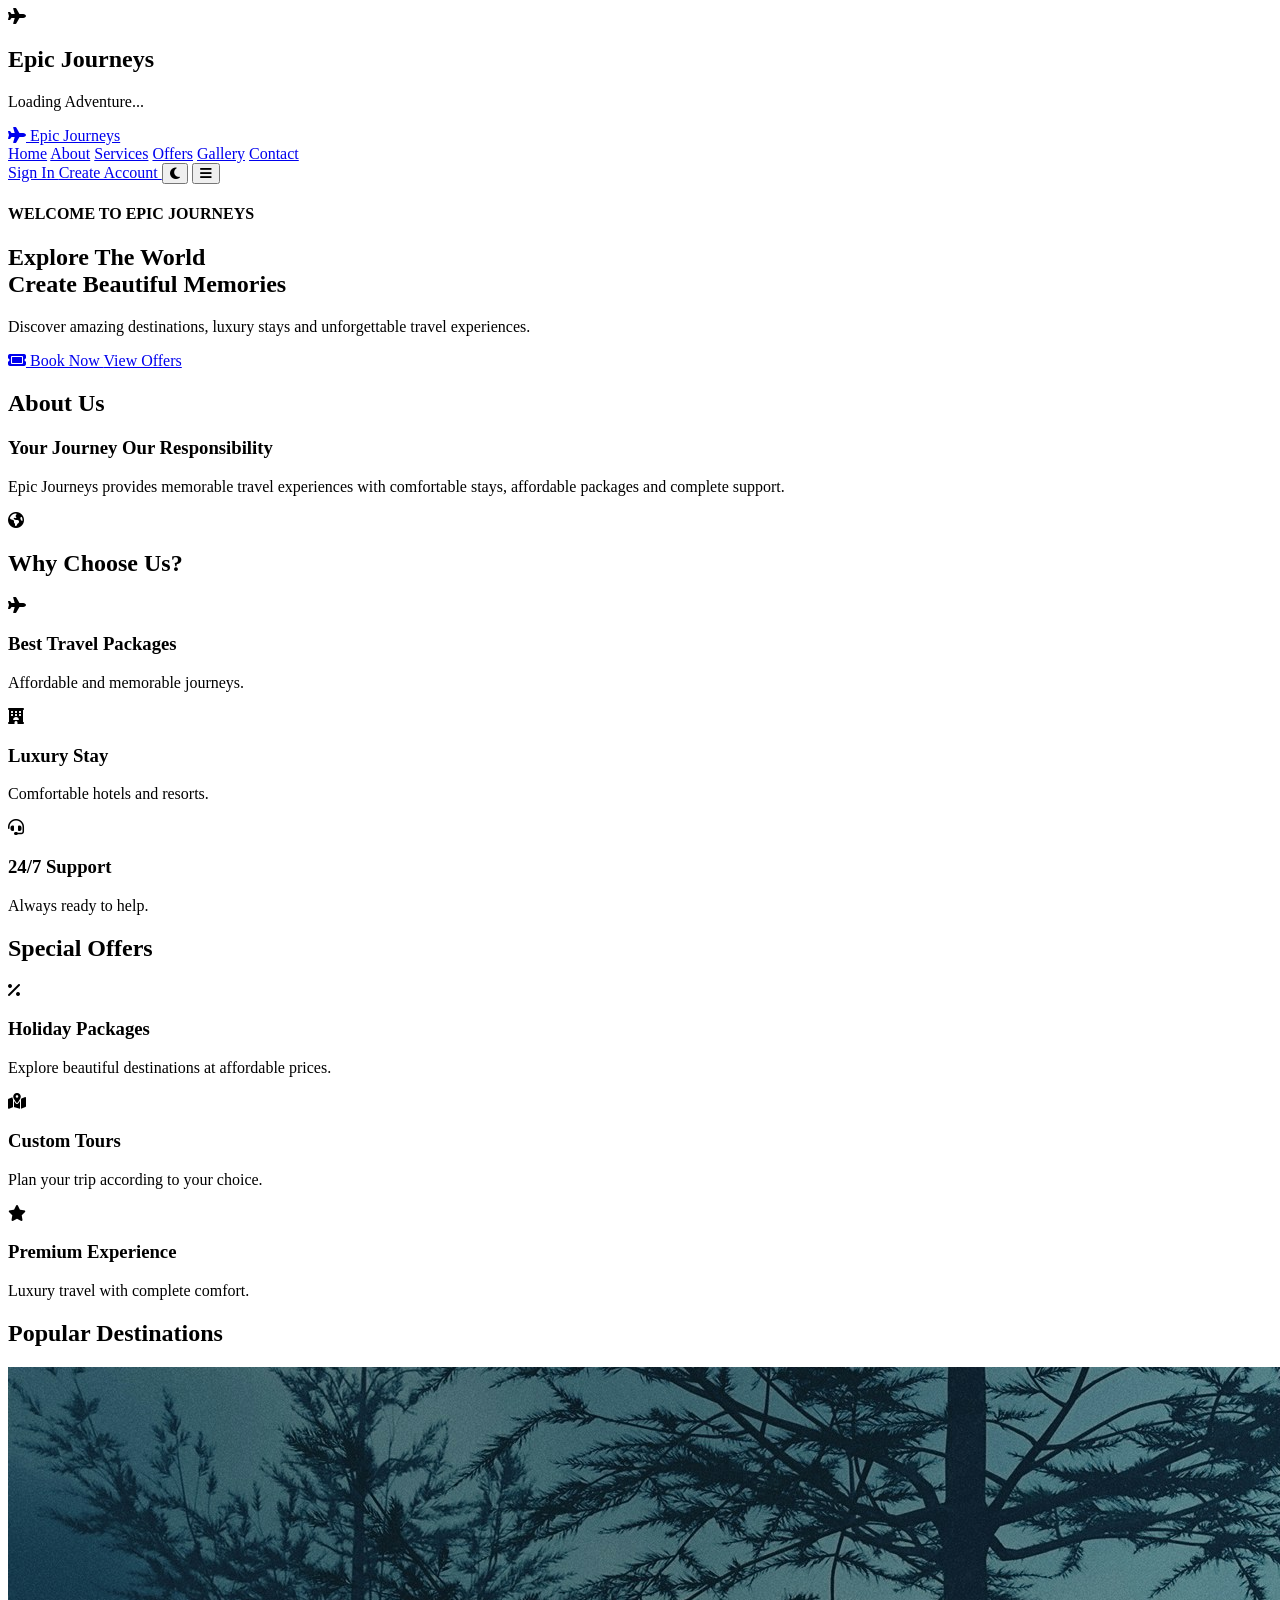
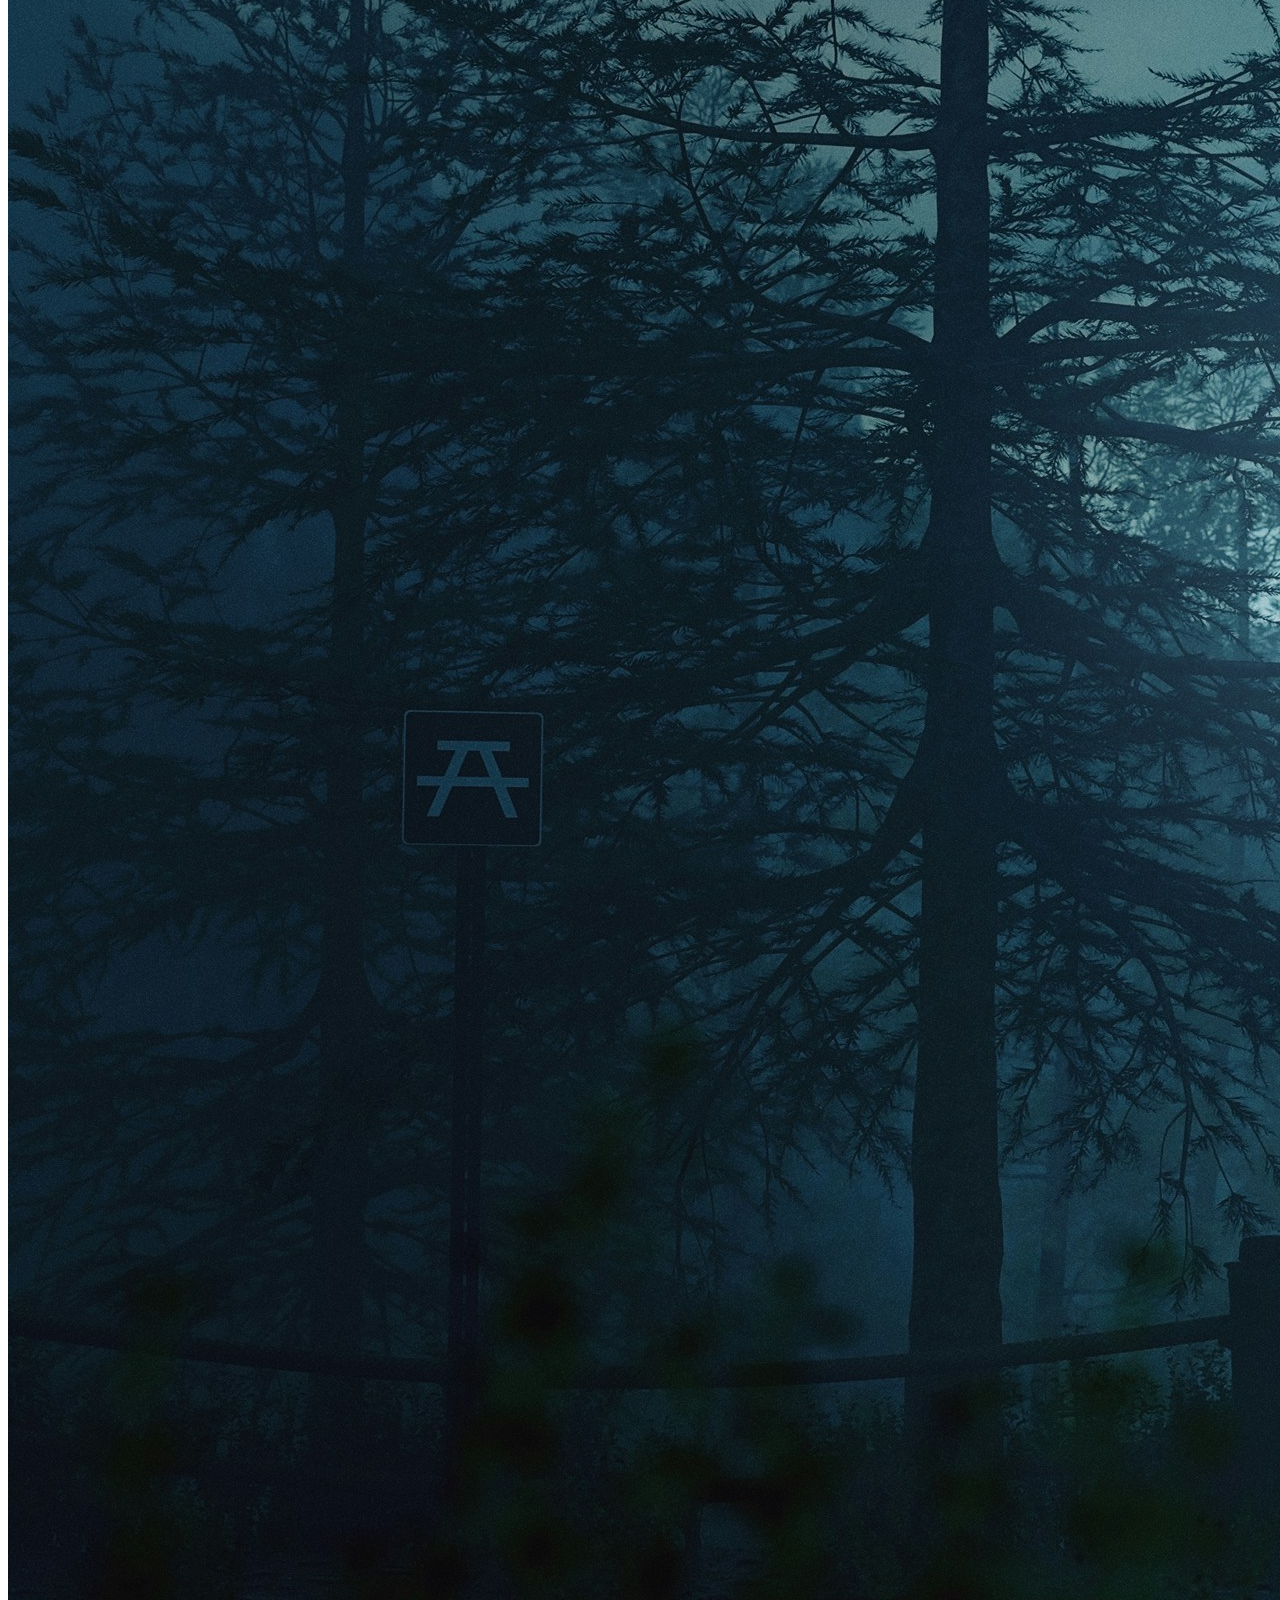
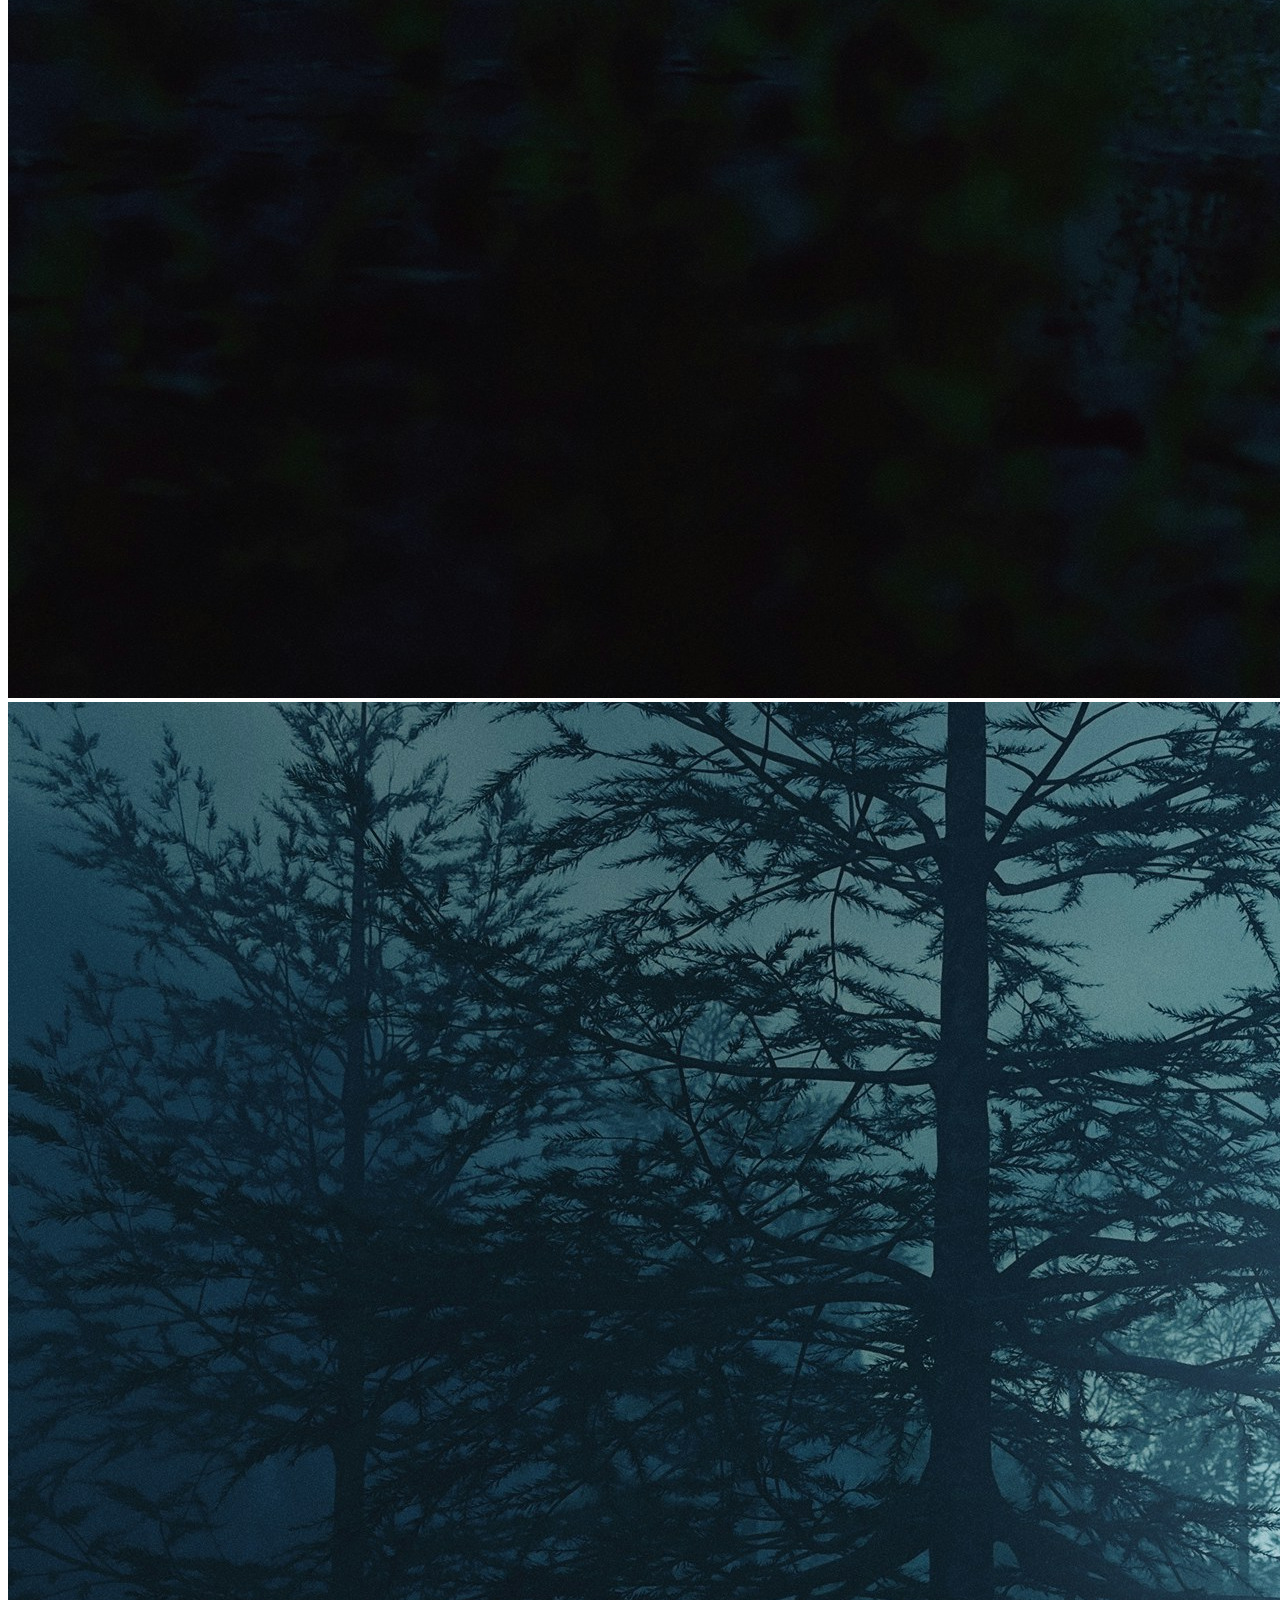
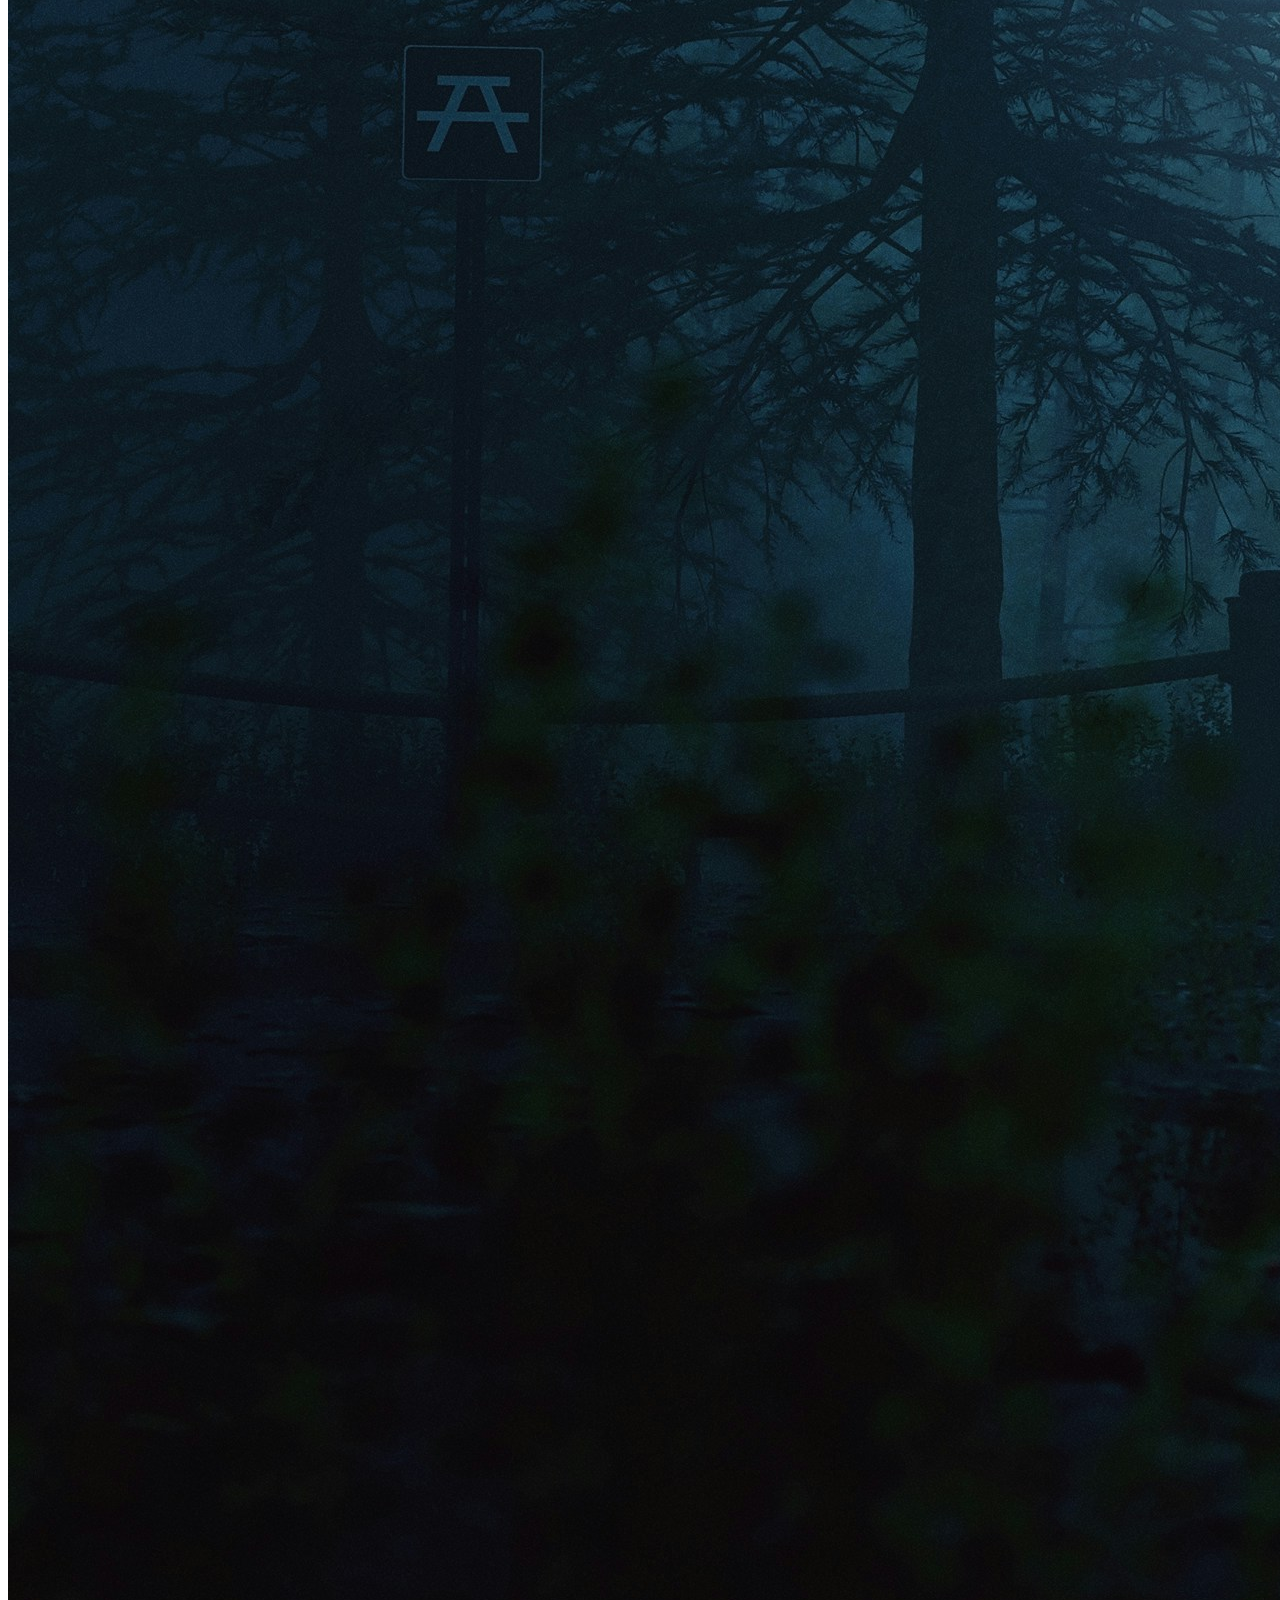
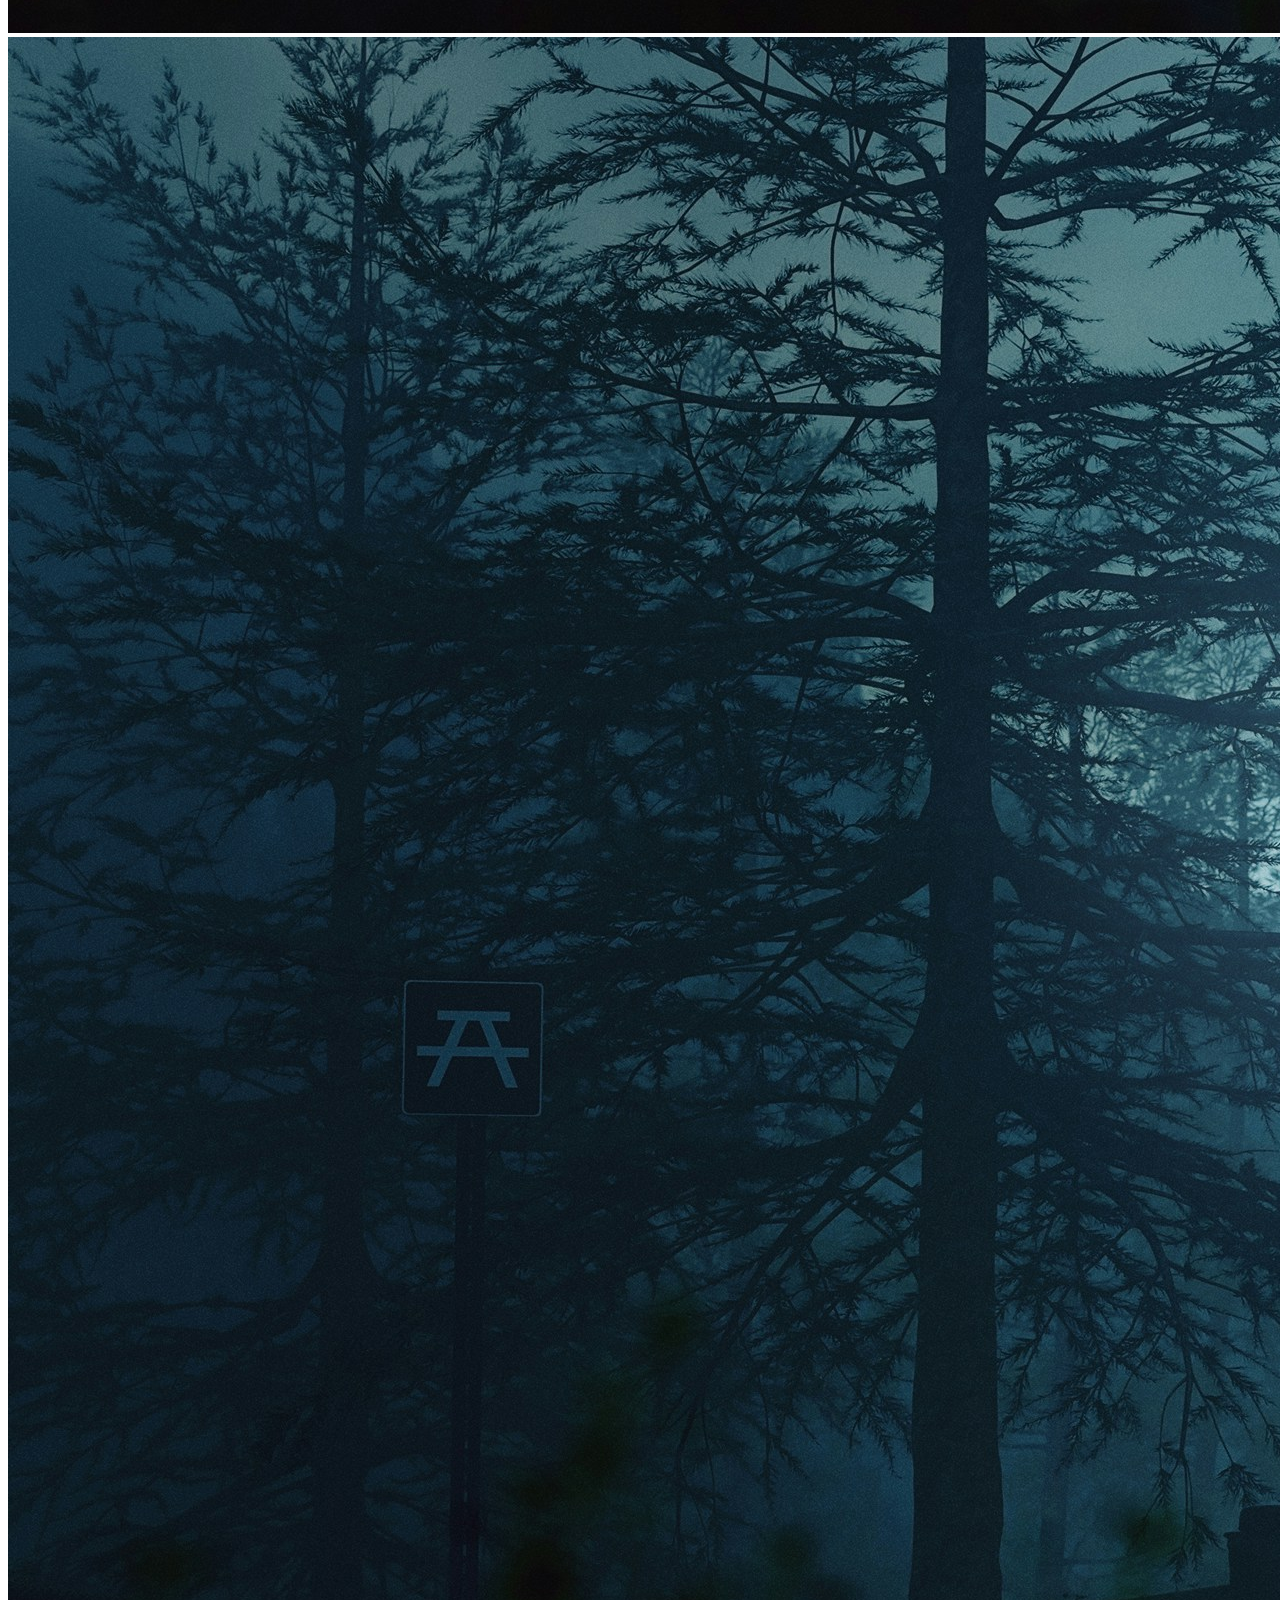
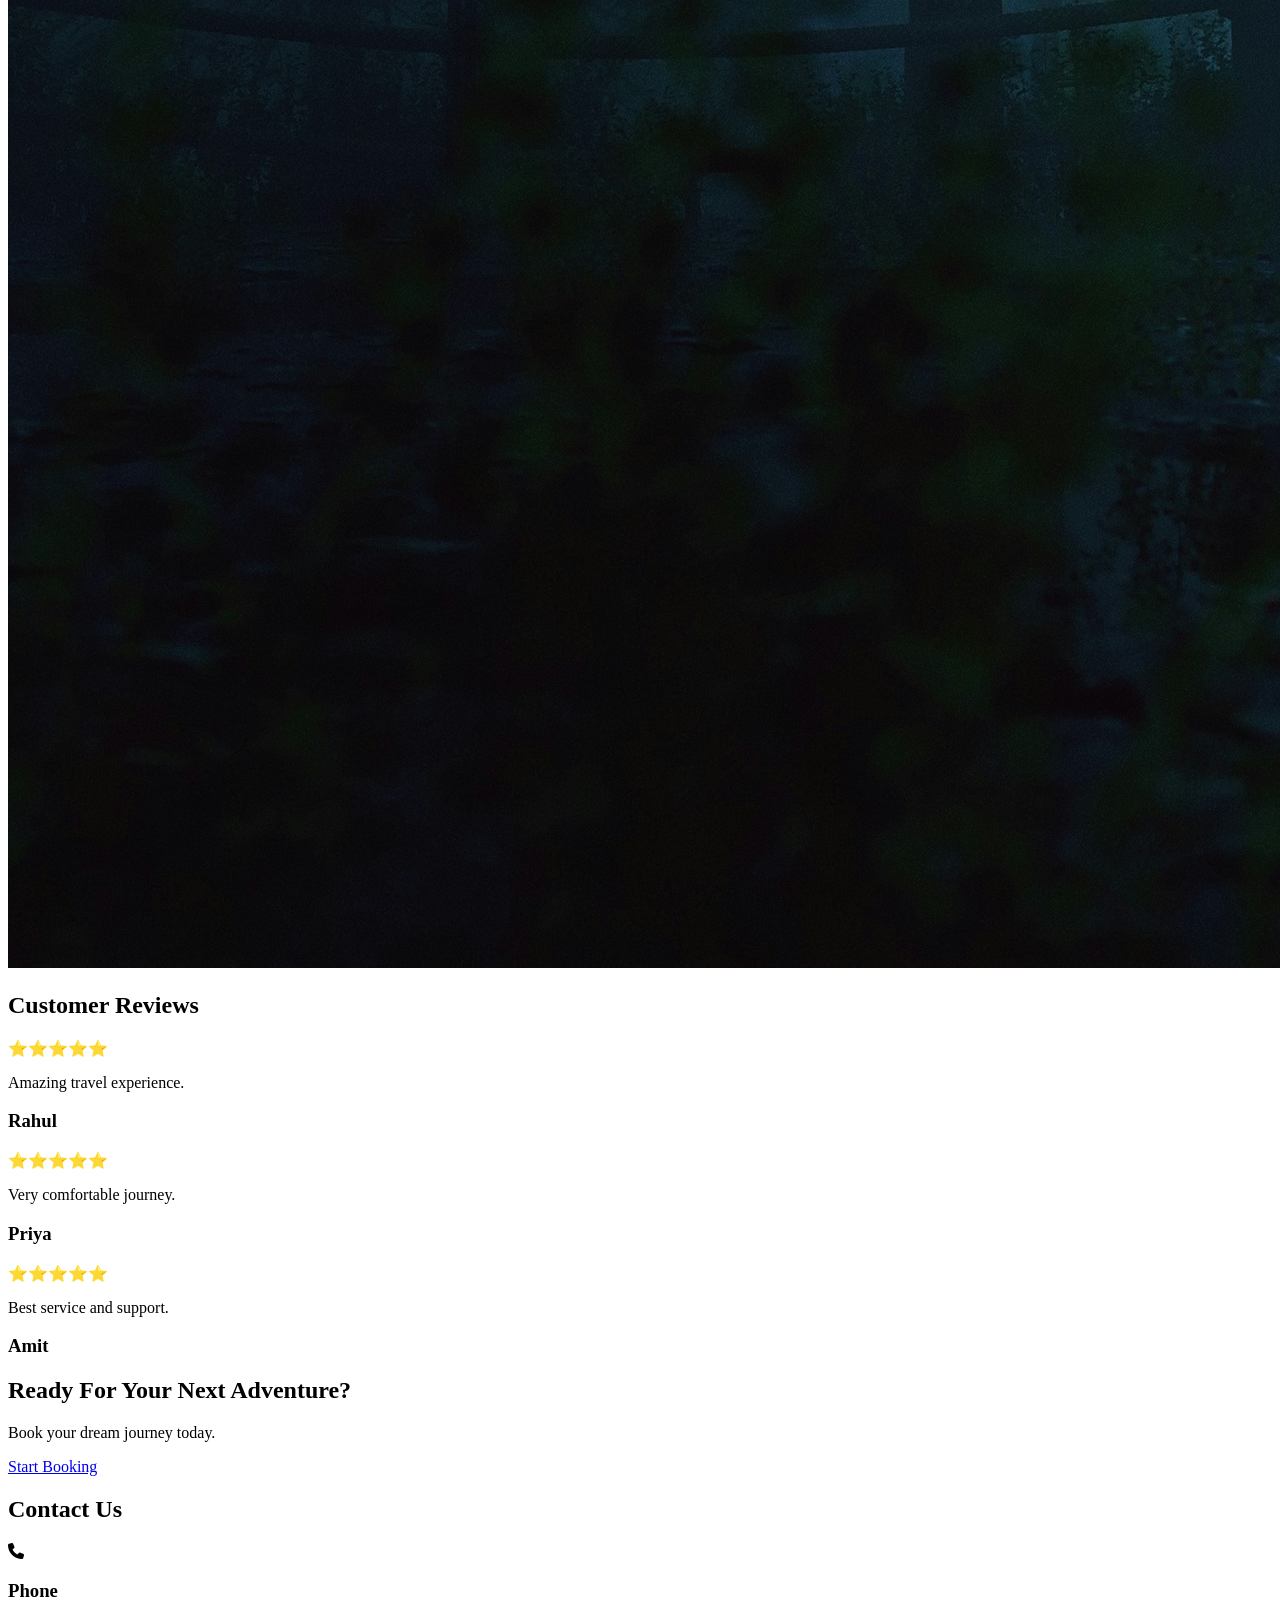
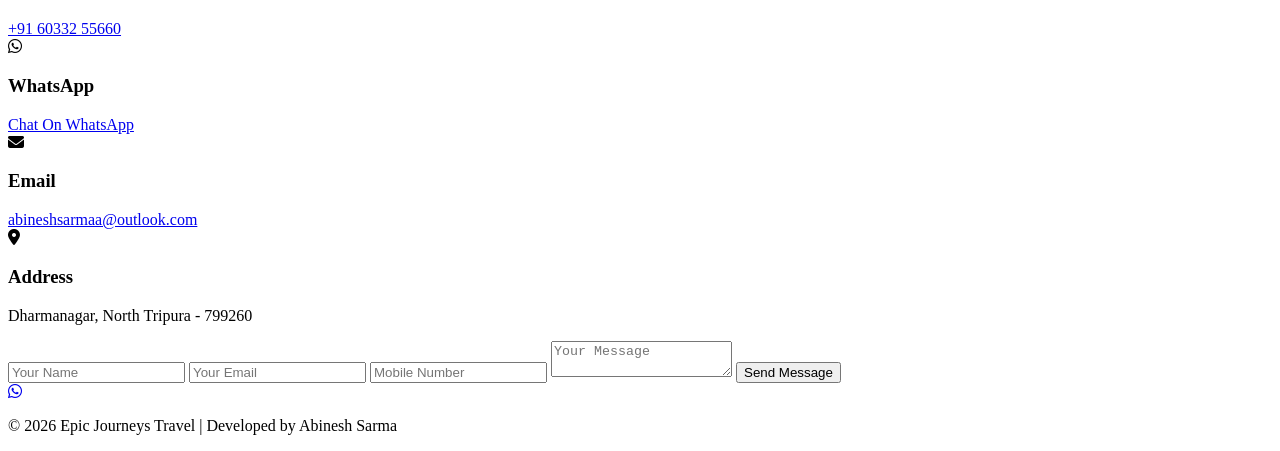
==== commit 758e0d89: "Update index.html" ====
--- a/index.html
+++ b/index.html
@@ -300,3 +300,466 @@
 
 
 </section>
+  <!-- OFFERS SECTION -->
+
+<section id="offers" class="offers">
+
+<h2>
+Special Offers
+</h2>
+
+
+<div class="offer-container">
+
+
+<div class="offer-card">
+
+<i class="fa-solid fa-percent"></i>
+
+<h3>
+Holiday Packages
+</h3>
+
+<p>
+Explore beautiful destinations at affordable prices.
+</p>
+
+</div>
+
+
+
+<div class="offer-card">
+
+<i class="fa-solid fa-map-location-dot"></i>
+
+<h3>
+Custom Tours
+</h3>
+
+<p>
+Plan your trip according to your choice.
+</p>
+
+</div>
+
+
+
+<div class="offer-card">
+
+<i class="fa-solid fa-star"></i>
+
+<h3>
+Premium Experience
+</h3>
+
+<p>
+Luxury travel with complete comfort.
+</p>
+
+</div>
+
+
+
+</div>
+
+</section>
+
+
+
+
+
+
+
+<!-- GALLERY SECTION -->
+
+<section id="gallery" class="gallery">
+
+
+<h2>
+Popular Destinations
+</h2>
+
+
+
+<div class="gallery-box">
+
+
+<img src="one.jpg" alt="Destination">
+
+
+<img src="one.jpg" alt="Destination">
+
+
+<img src="one.jpg" alt="Destination">
+
+
+</div>
+
+
+</section>
+
+
+
+
+
+
+
+
+<!-- REVIEWS -->
+
+
+<section class="reviews">
+
+
+<h2>
+Customer Reviews
+</h2>
+
+
+
+<div class="review-container">
+
+
+
+<div class="review">
+
+<div>
+⭐⭐⭐⭐⭐
+</div>
+
+
+<p>
+Amazing travel experience.
+</p>
+
+
+<h3>
+Rahul
+</h3>
+
+
+</div>
+
+
+
+
+
+<div class="review">
+
+<div>
+⭐⭐⭐⭐⭐
+</div>
+
+
+<p>
+Very comfortable journey.
+</p>
+
+
+<h3>
+Priya
+</h3>
+
+
+</div>
+
+
+
+
+
+<div class="review">
+
+<div>
+⭐⭐⭐⭐⭐
+</div>
+
+
+<p>
+Best service and support.
+</p>
+
+
+<h3>
+Amit
+</h3>
+
+
+</div>
+
+
+
+</div>
+
+
+</section>
+
+
+
+
+
+
+
+
+<!-- BOOKING SECTION -->
+
+
+<section id="booking" class="booking-banner">
+
+
+<h2>
+Ready For Your Next Adventure?
+</h2>
+
+
+<p>
+Book your dream journey today.
+</p>
+
+
+
+<a href="#contact">
+
+Start Booking
+
+</a>
+
+
+</section>
+
+
+
+
+
+
+
+
+<!-- CONTACT SECTION -->
+
+
+<section id="contact" class="contact">
+
+
+<h2>
+Contact Us
+</h2>
+
+
+<div class="contact-container">
+
+
+
+<div class="contact-info">
+
+
+
+<div class="info-box">
+
+<i class="fa-solid fa-phone"></i>
+
+<div>
+
+<h3>
+Phone
+</h3>
+
+
+<a href="tel:+916033255660">
++91 60332 55660
+</a>
+
+
+</div>
+
+</div>
+
+
+
+
+
+
+
+<div class="info-box">
+
+
+<i class="fa-brands fa-whatsapp"></i>
+
+
+<div>
+
+<h3>
+WhatsApp
+</h3>
+
+
+<a href="https://wa.me/916033255660?text=Hello%20Epic%20Journeys,%20I%20want%20to%20know%20about%20your%20travel%20packages."
+target="_blank">
+
+Chat On WhatsApp
+
+</a>
+
+
+</div>
+
+
+</div>
+
+
+
+
+
+
+
+<div class="info-box">
+
+
+<i class="fa-solid fa-envelope"></i>
+
+
+<div>
+
+<h3>
+Email
+</h3>
+
+
+<a href="mailto:abineshsarmaa@outlook.com">
+
+abineshsarmaa@outlook.com
+
+</a>
+
+
+</div>
+
+
+</div>
+
+
+
+
+
+
+
+<div class="info-box">
+
+
+<i class="fa-solid fa-location-dot"></i>
+
+
+<div>
+
+<h3>
+Address
+</h3>
+
+
+<p>
+
+Dharmanagar,
+North Tripura - 799260
+
+</p>
+
+
+</div>
+
+
+</div>
+
+
+
+
+</div>
+
+
+
+
+
+<form class="contact-form">
+
+
+<input type="text" placeholder="Your Name">
+
+
+<input type="email" placeholder="Your Email">
+
+
+<input type="tel" placeholder="Mobile Number">
+
+
+<textarea placeholder="Your Message"></textarea>
+
+
+
+<button type="submit">
+
+Send Message
+
+</button>
+
+
+</form>
+
+
+
+</div>
+
+
+</section>
+
+
+
+
+
+
+
+
+
+<!-- FLOATING WHATSAPP -->
+
+
+<a class="whatsapp"
+
+href="https://wa.me/916033255660?text=Hello%20Epic%20Journeys,%20I%20want%20to%20know%20about%20your%20travel%20packages."
+
+target="_blank">
+
+
+<i class="fa-brands fa-whatsapp"></i>
+
+
+</a>
+
+
+
+
+
+
+
+
+<!-- FOOTER -->
+
+
+<footer>
+
+
+<p>
+
+© 2026 Epic Journeys Travel | Developed by Abinesh Sarma
+
+</p>
+
+
+</footer>
+
+
+
+
+
+<script src="js/script.js"></script>
+
+
+</body>
+
+</html>
